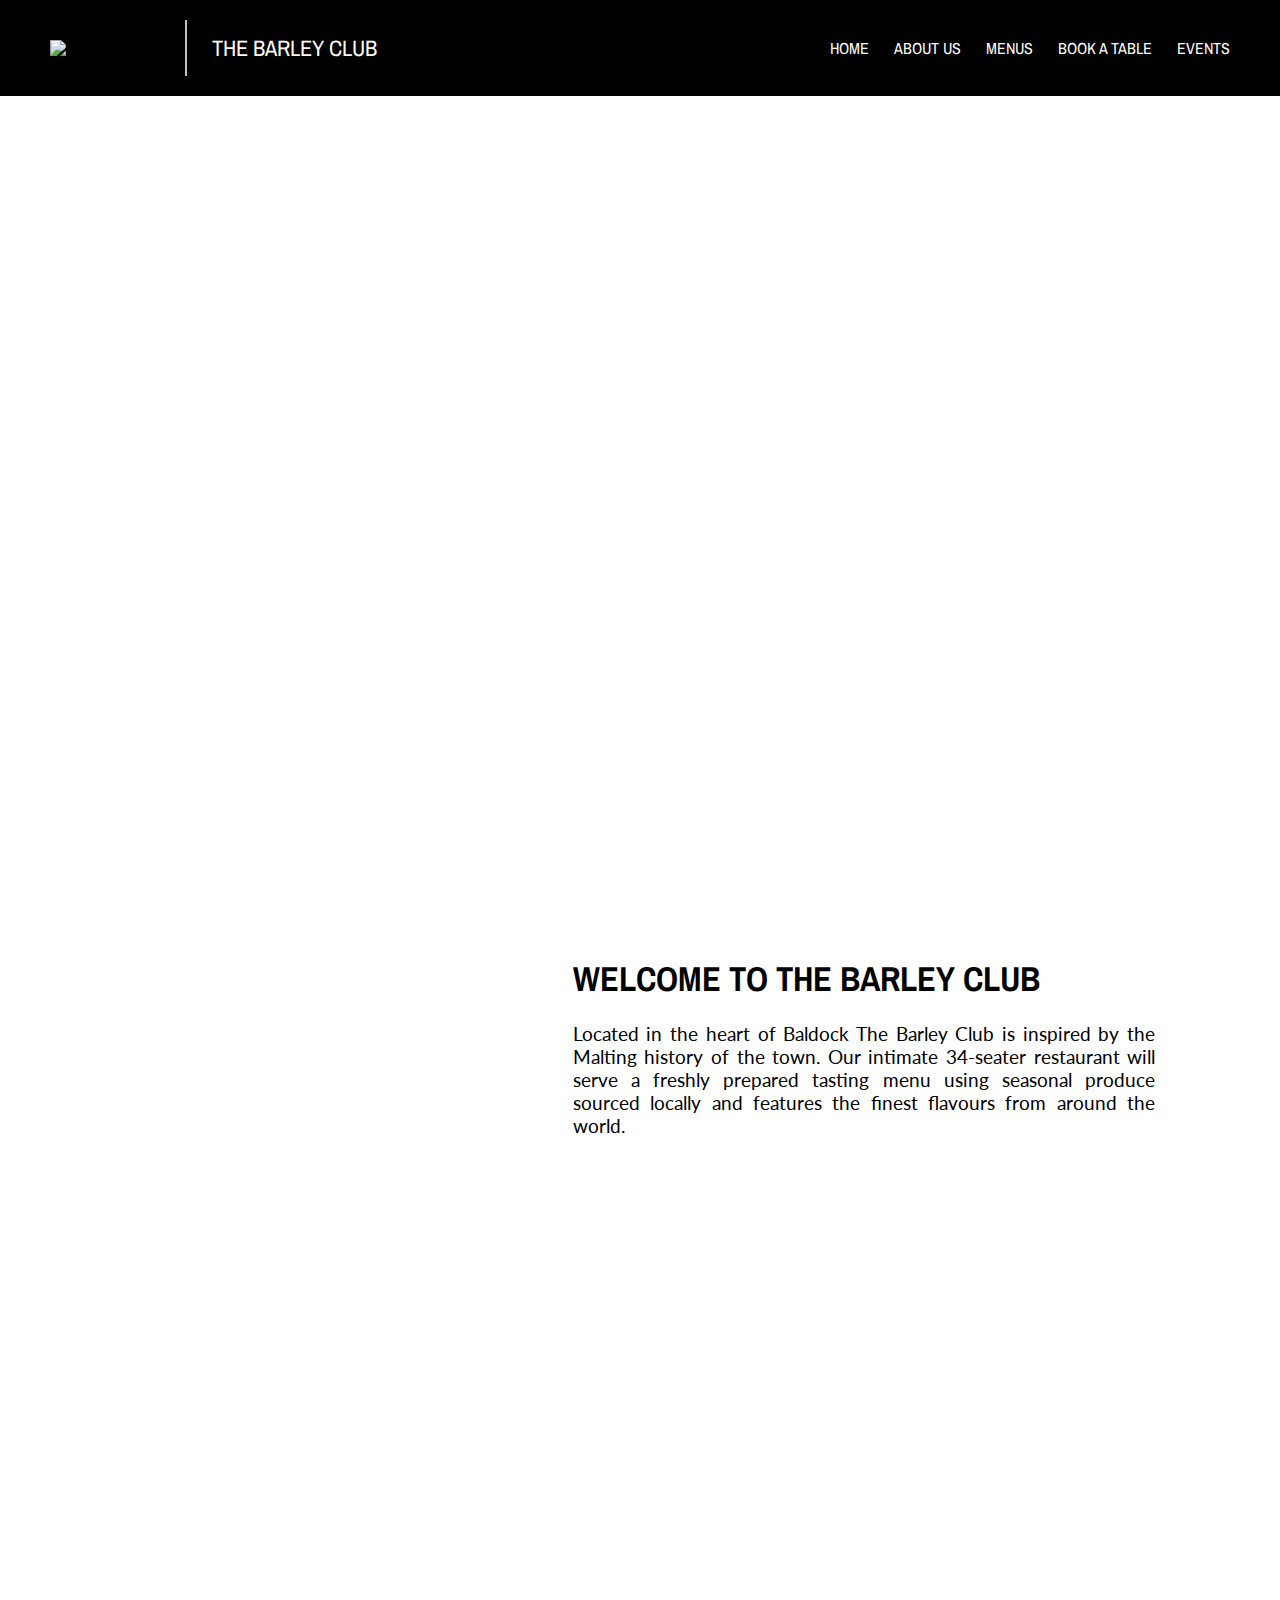
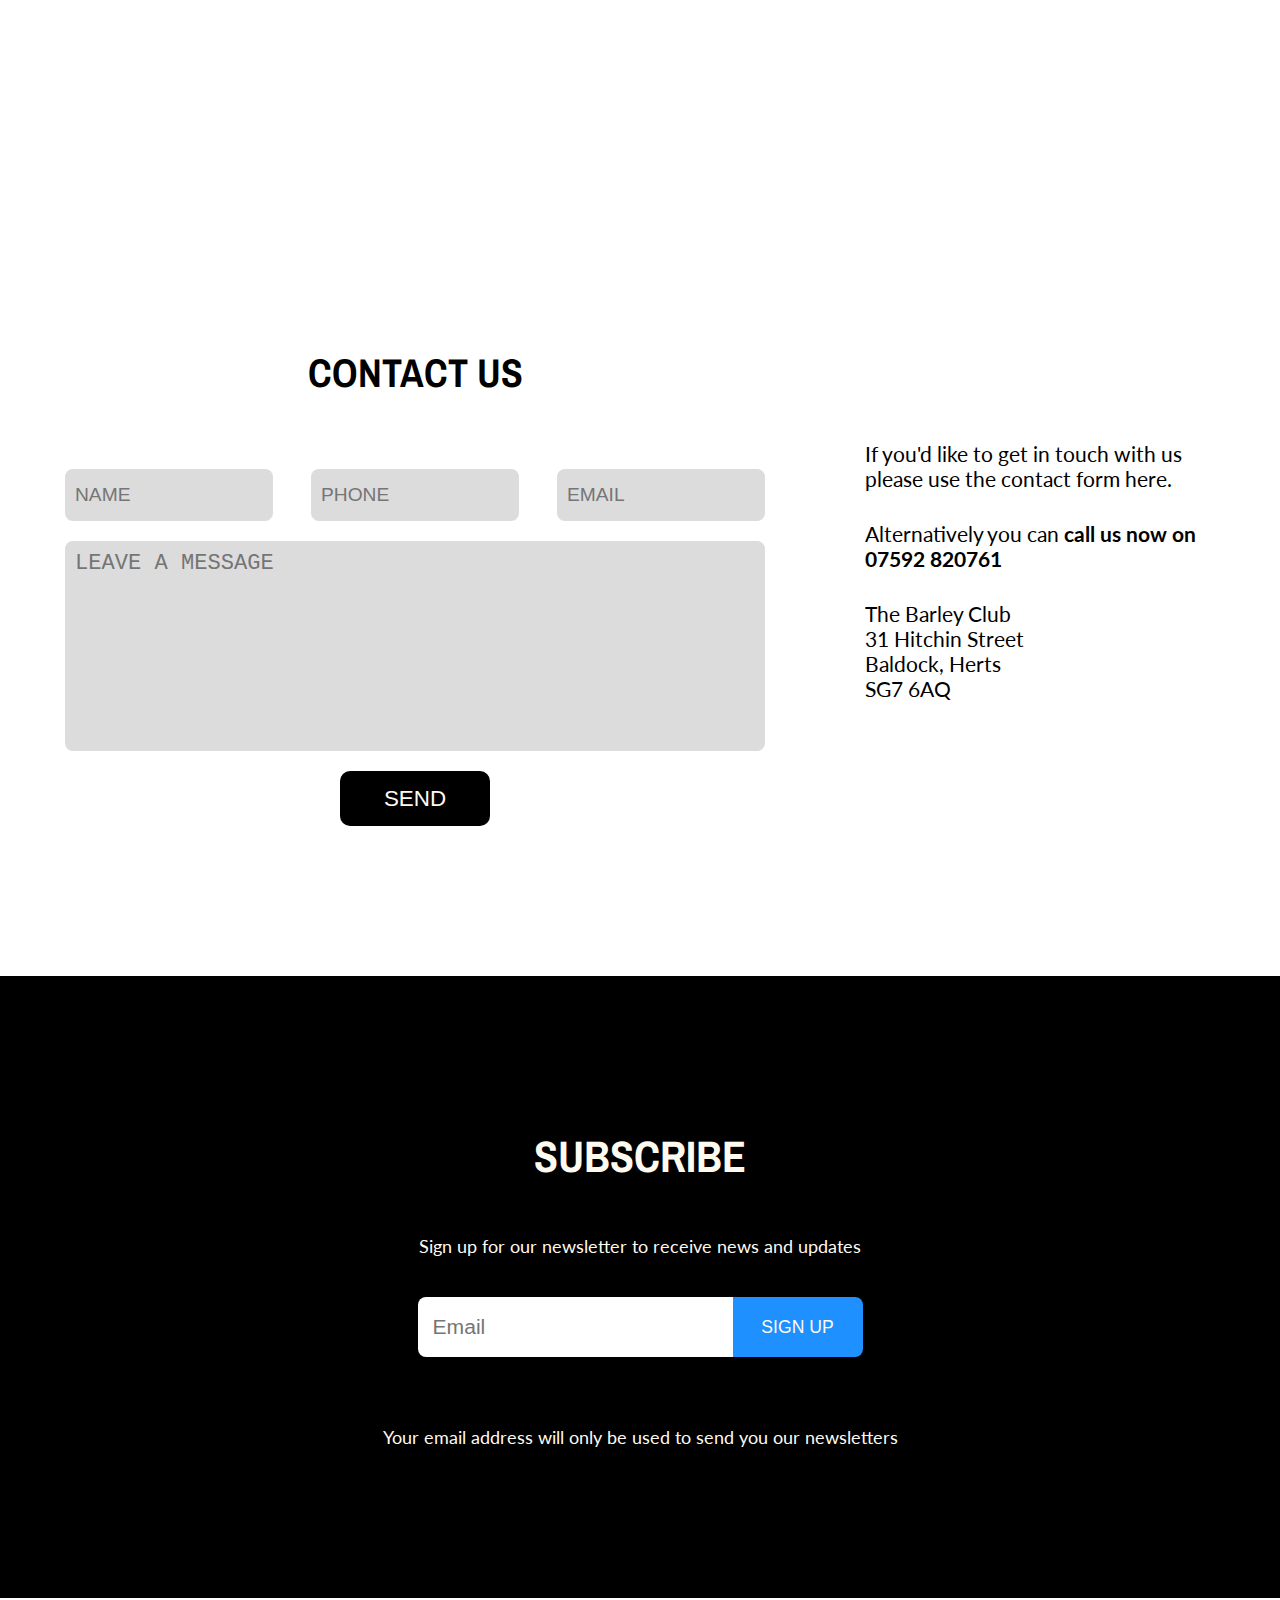
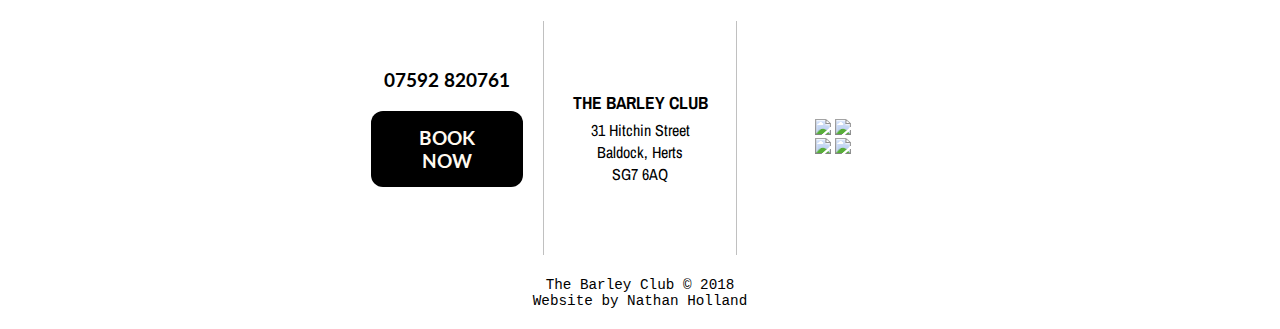
==== index.html @ 9f55e8b1 "Mon 07.01.19" ====
<!DOCTYPE html>
<html>

  <head>
    <link rel="stylesheet" type="text/css" href="styles/modules/general.css" />
    <link rel="stylesheet" type="text/css" href="styles/modules/header.css" />
    <link rel="stylesheet" type="text/css" href="styles/modules/footer.css" />
    <link rel="stylesheet" type="text/css" href="styles/home.css" />

    <link href="https://fonts.googleapis.com/css?family=Archivo+Narrow" rel="stylesheet">
    <link href="https://fonts.googleapis.com/css?family=Lato" rel="stylesheet">
  </head>


  <body>

    <header>

      <div class="navbar">

        <a href="index.html"><div class="navbar__logo">
          <img src="images/12.jpg" width=120px />
          <p class="navbar__title">THE BARLEY CLUB</p>
        </div></a>

        <ul>
          <li class="navbar__link"><a href="index.html">HOME</a></li>
          <li class="navbar__link"><a href="pages/about.html">ABOUT US</a></li>
          <li class="navbar__link"><a href="pages/menus.html">MENUS</a></li>
          <li class="navbar__link"><a href="pages/booking.html">BOOK A TABLE</a></li>
          <li class="navbar__link"><a href="pages/events.html">EVENTS</a></li>
        </ul>

      </div>

    </header>


    <main>

      <div class="hero"></div>


      <div class="first-bar">
        <div class="first-bar__gmap"></div>

        <div class="first-bar__copy">
          <h1 class="first-bar__copy--title">WELCOME TO THE BARLEY CLUB</h1>
          <p>Located in the heart of Baldock The Barley Club is inspired by the Malting history of the town. Our intimate 34-seater restaurant will serve a freshly prepared tasting menu using seasonal produce sourced locally and features the finest flavours from around the world.</p>
        </div>
      </div>


      <div class="booking-cta">
        <h1 class="booking-cta__text">07592 820761</h1>
        <h1 class="booking-cta__text"><a href="pages/booking.html">CLICK TO BOOK</a></h1>
      </div>


      <div class="contact-section">

        <div class="contact-form__wrapper">
          <h1 class="contact-form__title">CONTACT US</h1>

          <form class="contact-form">
            <div class="contact-form__input-wrapper">
              <input class="contact-form__input" type="text" placeholder="NAME" />
              <input class="contact-form__input" type="tel" placeholder="PHONE" />
              <input class="contact-form__input" type="email" placeholder="EMAIL" />
            </div>
            <textarea class="contact-form__text-area" placeholder="LEAVE A MESSAGE"></textarea>
            <input class="contact-form__submit" type="submit" value="SEND" />
          </form>
        </div>


        <div class="contact-text">
          <p class="page__line">If you'd like to get in touch with us please use the contact form here.</p>
          <p class="page__line">Alternatively you can <span class="bold">call us now on 07592 820761</span></p>
          <p class="page__line">The Barley Club<br />31 Hitchin Street<br />Baldock, Herts<br />SG7 6AQ</p>
        </div>

      </div>

    </main>


    <footer>

      <div class="subscription subscription--home">

        <h1 class="subscription__title subscription__title--home">SUBSCRIBE</h1>
        <p>Sign up for our newsletter to receive news and updates</p>


        <form class="subscription__form subscription__form--home">
          <input class="subscription__email subscription__email--home" type="email" placeholder="Email" />
          <input class="subscription__submit subscription__submit--home" type="submit" value="SIGN UP" />
        </form>


        <p>Your email address will only be used to send you our newsletters</p>

      </div>


      <div class="footer">

        <div class="footer__section footer__section--cta">
          <p>07592 820761</p>
          <a href="pages/booking.html"><p class="footer__section--booking-link">BOOK NOW</p></a>
        </div>


        <div class="footer__section footer__section--middle">
          <p class="footer__section--title">THE BARLEY CLUB</p>
          <p>31 Hitchin Street<br />Baldock, Herts<br />SG7 6AQ</p>
        </div>


        <div class="footer__section">
          <a href="https://www.facebook.com/TheBarleyClub/" target="_blank"><img src="images/fb.png" width=60px /></a>
          <img src="images/twitter.png" width=60px />
          <br />
          <img src="images/insta.png" width=60px />
          <img src="images/email.png" width=60px />
        </div>

      </div>


      <p class="copyright">The Barley Club &copy; 2018<br /><a href="https://www.nathanholland.co.uk" target="_blank">Website by Nathan Holland</a></p>

    </footer>

  </body>

</html>
---- styles/modules/general.css ----
body, h1, h2, p, img {
  margin: 0;
}

body {
  font-family: "lato";
}

.bold {
  font-weight: bold;
}

a {
  text-decoration: none;
  color: inherit;
}

.banner-image {
    background-image: URL("../../images/lights-b&w-cropped.jpg");
    background-size: cover;
    background-position: center;
    height: 250px;
}

.page {
  padding: 150px 0;
}

.page--about {
  padding: 150px 25%;
}

.page--booking {
  display: flex;
  justify-content: center;
  align-items: center;
}

.page__title {
  font-family: "Archivo Narrow";
  padding-bottom: 30px;
}

.page__title--center {
  text-align: center;
}

.page__line {
  padding-bottom: 30px;
  font-size: 1.3em;
}
---- styles/modules/header.css ----
.navbar {
  background-color: black;
  color: floralwhite;
  display: flex;
  justify-content: space-between;
  align-items: center;
  padding: 20px 50px;
}

.navbar__logo {
  font-size: 1.4em;
  display: flex;
  align-items: center;
}

.navbar__title {
  margin-left: 15px;
  padding: 13px 25px;
  border-left: 2px solid silver;
  font-family: 'Archivo Narrow';
}

.navbar__link {
  float: left;
  list-style: none;
  margin-left: 25px;
  font-family: 'Archivo Narrow';
  transition: 0.25s;
}

.navbar__link:hover {
  color: grey;
}
---- styles/modules/footer.css ----
.subscription {
  background-color: black;
  color: floralwhite;
  padding: 50px 0;
  text-align: center;
  font-size: 1.1em;
}

.subscription--home {
  padding: 150px 0;
}

.subscription__title {
  padding-bottom: 30px;
  font-size: 2em;
  font-family: "Archivo Narrow";
}

.subscription__title--home {
  padding-bottom: 50px;
  font-size: 2.5em;
}

.subscription__form {
  padding-top: 40px;
  display: flex;
  justify-content: center;
}

.subscription__form--home {
  padding-bottom: 70px
}

.subscription__email {
  height: 40px;
  border: none;
  padding: 0 0 0 15px;
  width: 300px;
  font-size: 1.2em;
  border-top-left-radius: 8px;
  border-bottom-left-radius: 8px;
}

.subscription__email--home {
  height: 60px;
}

.subscription__submit {
  height: 40px;
  width: 130px;
  background-color: dodgerblue;
  border: none;
  color: floralwhite;
  font-size: 1em;
  border-top-right-radius: 8px;
  border-bottom-right-radius: 8px;
}

.subscription__submit--home {
  height: 60px;
}

.footer {
  display: flex;
  justify-content: center;
  align-items: center;
  text-align: center;
}

.footer__section {
  padding: 70px 0;
  width: 15%;
}

.footer__section--cta {
  font-weight: bold;
  font-size: 1.2em;
}

.footer__section--booking-link {
  color: floralwhite;
  padding: 15px 40px;
  margin: 20px;
  background-color: black;
  border-radius: 12px;
  display: inline-block;
}

.footer__section--booking-link:hover {
  color: grey;
  transition: 0.25s;
}

.footer__section--middle {
  border-left: 1px solid silver;
  border-right: 1px solid silver;
  font-family: 'Archivo Narrow';
}

.footer__section--title {
  font-size: 1.1em;
  font-weight: bold;
  padding-bottom: 5px;
}

.copyright {
  font-family: monospace;
  font-size: 1.1em;
  padding-bottom: 20px;
  text-align: center;
}
---- styles/home.css ----
.hero {
  background-image: URL("../images/bistro-b&w.jpg");
  background-size: cover;
  background-position: 0 -100px;
  height: 700px;
}

.first-bar {
  display: grid;
  grid-template-columns: 35% 65%;
  height: 500px;
}

.first-bar__gmap {
  background-image: URL("../images/gmaps.png");
  background-size: cover;
  background-position: center;
}

.first-bar__copy {
  display: flex;
  flex-direction: column;
  justify-content: center;
  width: 70%;
  max-width: 650px;
  margin: 0 auto;
  text-align: justify;
  font-family: "lato";
  font-size: 1.2em;
}

.first-bar__copy--title {
  font-family: "Archivo Narrow";
  padding-bottom: 20px;
  font-size: 1.8em;
  text-align: left;
}

.booking-cta {
  height: 500px;
  background-image: URL("../images/dinner-b&w.jpg");
  background-size: cover;
  background-position: center;
  color: floralwhite;
  display: flex;
  flex-direction: column;
  justify-content: center;
  text-align: center;
  font-size: 1.4em;
}

.booking-cta__text {
  padding-left: 50%;
  font-family: "Archivo Narrow";
  font-weight: normal;
  color: white;
}

.contact-section {
  display: flex;
  justify-content: center;
  align-items: center;
  padding: 150px 0;
}

.contact-form__wrapper {
  padding-right: 100px;
}

.contact-form__title {
  font-family: "Archivo Narrow";
  font-size: 2.5em;
  text-align: center;
}

.contact-form {
  padding-top: 70px;
  display: flex;
  flex-direction: column;
  width: 700px;
}

.contact-form__input-wrapper {
  display: flex;
  justify-content: space-between;
}

.contact-form__input {
  height: 50px;
  font-size: 1.2em;
  width: 28%;
  border: none;
  border-radius: 8px;
  padding-left: 10px;
  background-color: gainsboro;
}

.contact-form__text-area {
  resize: none;
  font-size: 1.7em;
  height: 200px;
  margin: 20px 0;
  padding: 10px 0 0 10px;
  border: none;
  border-radius: 8px;
  background-color: gainsboro;
}

.contact-form__submit {
  height: 55px;
  width: 150px;
  border-radius: 10px;
  font-size: 1.4em;
  margin: 0 auto;
  background-color: black;
  border: none;
  color: floralwhite;
}

.contact-text {
  width: 350px;
}

@media(min-width: 1500px) {
  .first-bar__copy--title {
    font-size: 2em;
  }
}
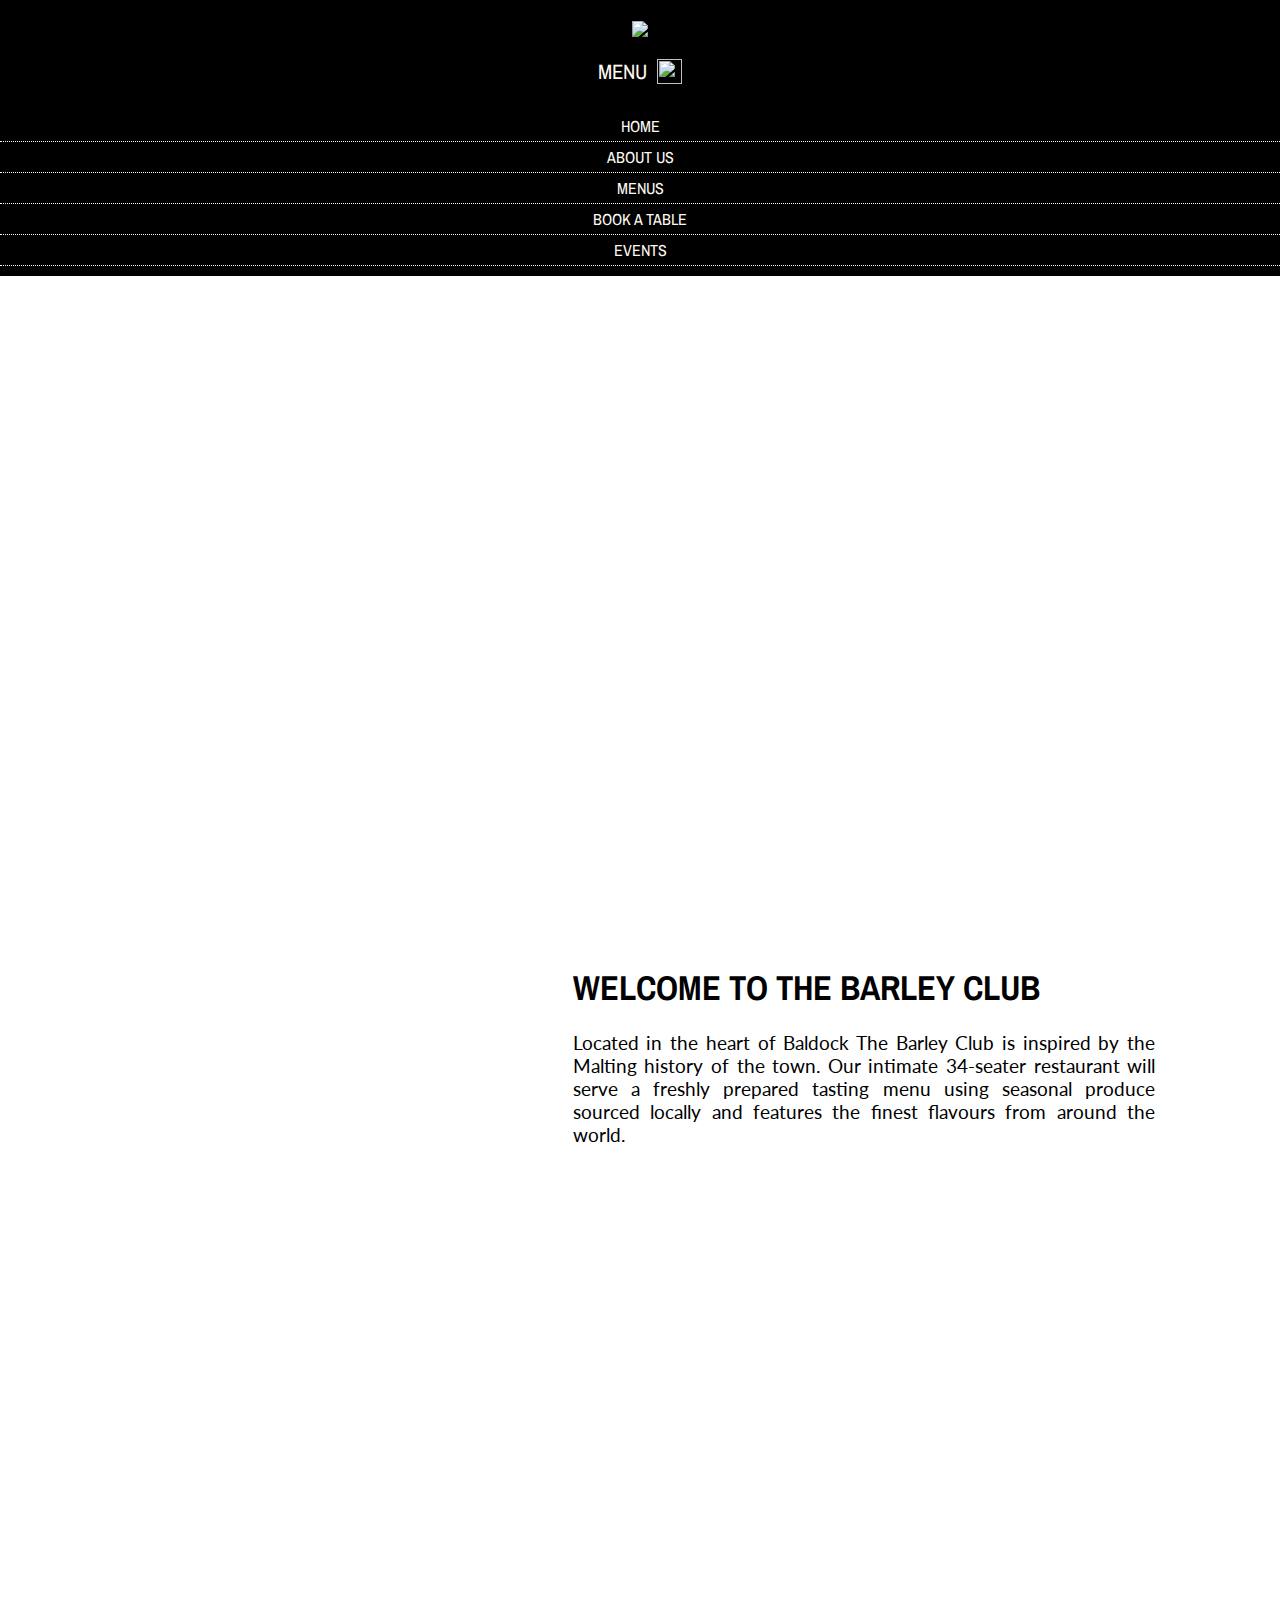
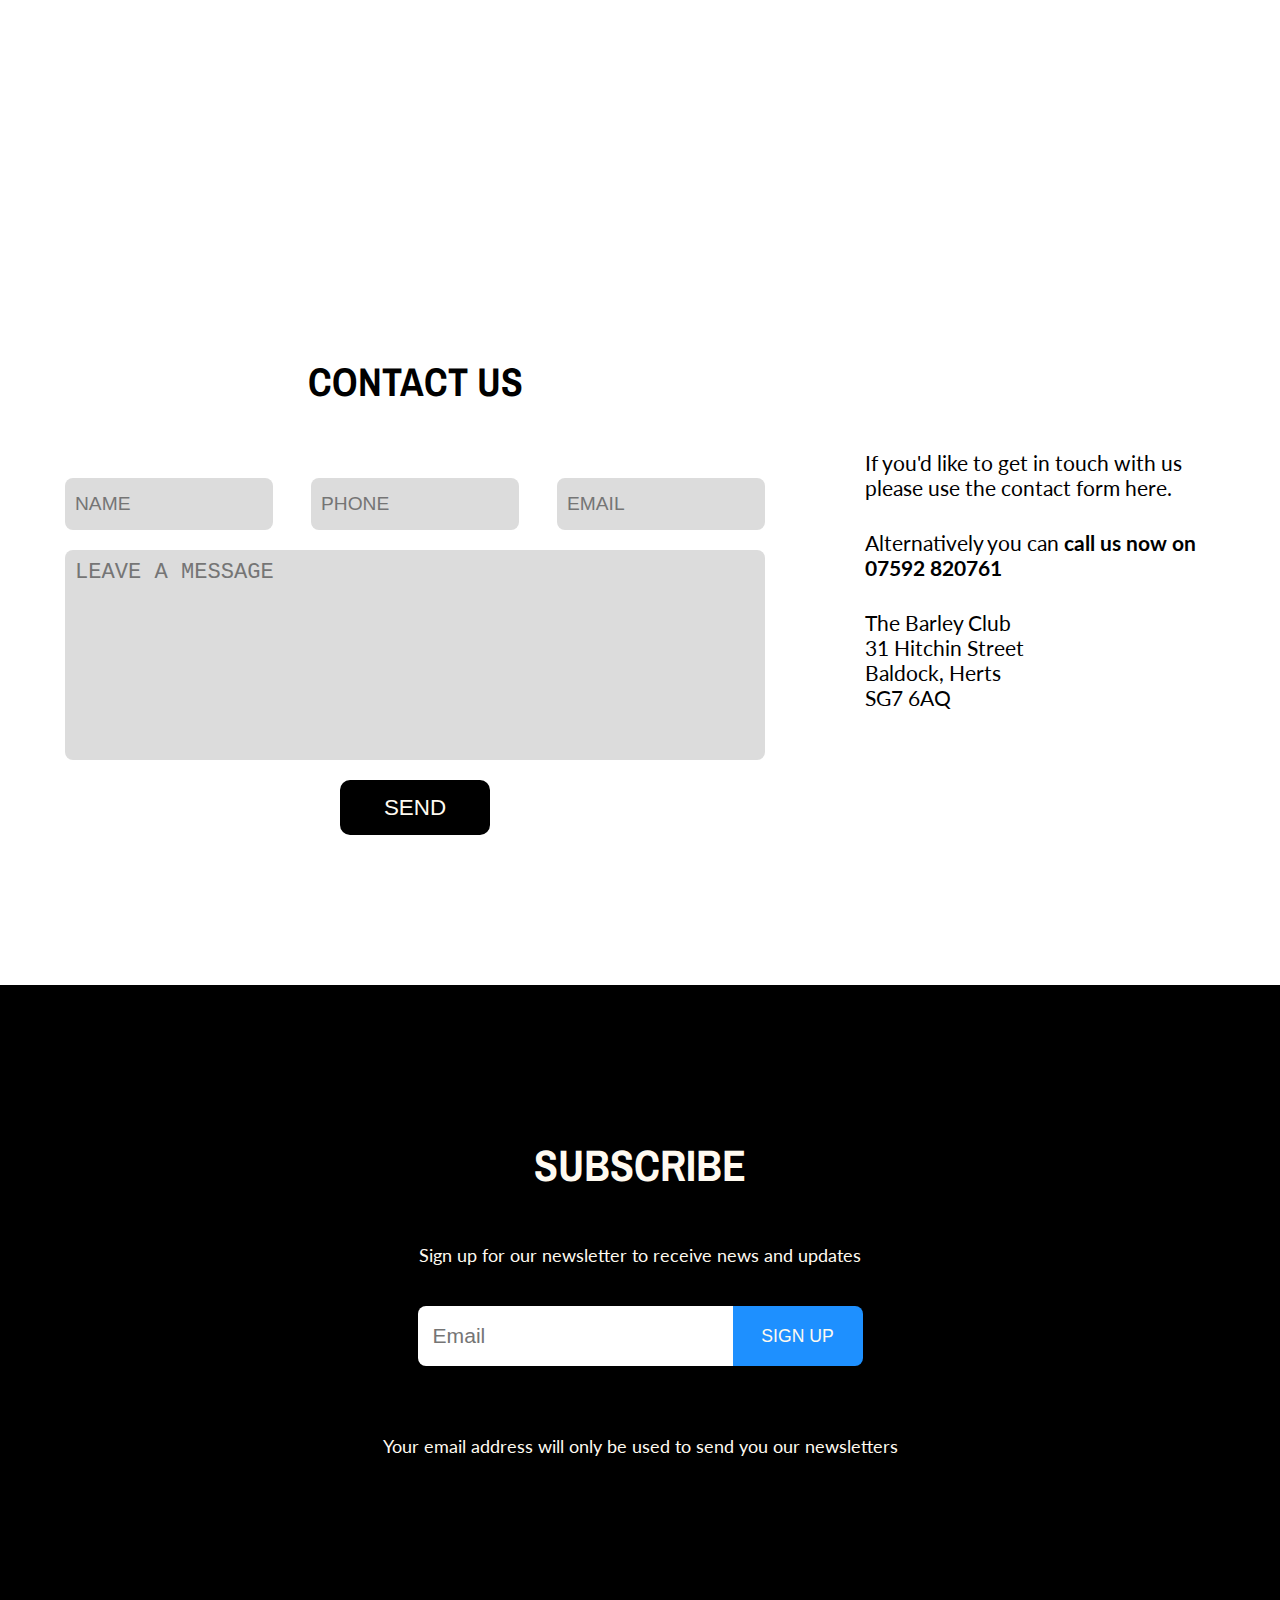
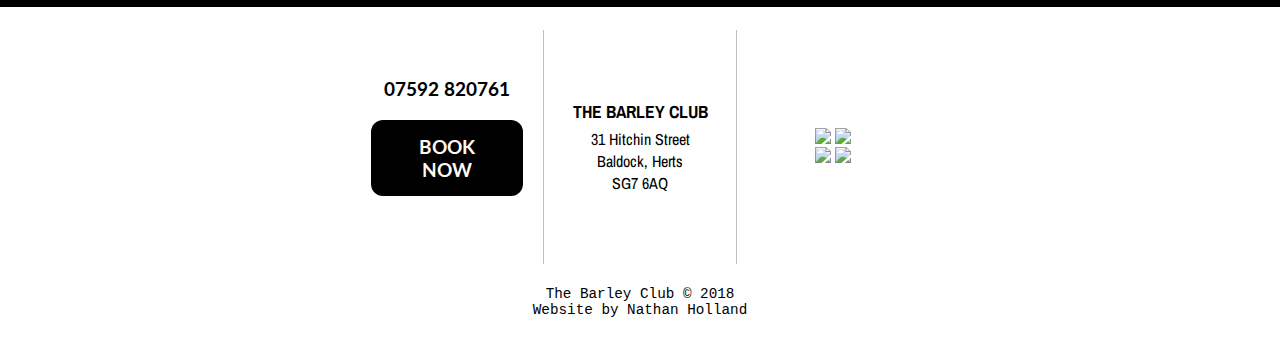
==== commit c46d8254: "tue 08.01.19" ====
--- a/index.html
+++ b/index.html
@@ -16,11 +16,34 @@
 
     <header>
 
+      <div class="mobile-navbar">
+
+        <div>
+          <a href="index.html"><img src="images/mobile-logo.png" width=250px /></a>
+        </div>
+
+        <div class="mobile-navbar__button">
+          <p>MENU</p>
+          <img class="mobile-navbar__burger" src="../images/burger-menu.png" width=25px height=25px />
+        </div>
+
+        <ul class="mobile-navbar__links">
+          <li class="links"><a href="index.html">HOME</a></li>
+          <li class="links"><a href="pages/about.html">ABOUT US</a></li>
+          <li class="links"><a href="pages/menus.html">MENUS</a></li>
+          <li class="links"><a href="pages/booking.html">BOOK A TABLE</a></li>
+          <li class="links"><a href="pages/events.html">EVENTS</a></li>
+        </ul>
+
+      </div>
+
+
       <div class="navbar">
 
         <a href="index.html"><div class="navbar__logo">
-          <img src="images/12.jpg" width=120px />
-          <p class="navbar__title">THE BARLEY CLUB</p>
+          <img src="images/logo-circle-inverted.png" width=70px />
+          <img class="navbar__title-img" src="images/title-inverted.png" width=350px />
+          <!--<p class="navbar__title">THE BARLEY CLUB</p>-->
         </div></a>
 
         <ul>
@@ -108,12 +131,12 @@
 
         <div class="footer__section footer__section--cta">
           <p>07592 820761</p>
-          <a href="pages/booking.html"><p class="footer__section--booking-link">BOOK NOW</p></a>
+          <a href="pages/booking.html"><p class="footer__booking-link">BOOK NOW</p></a>
         </div>
 
 
         <div class="footer__section footer__section--middle">
-          <p class="footer__section--title">THE BARLEY CLUB</p>
+          <p class="footer__title">THE BARLEY CLUB</p>
           <p>31 Hitchin Street<br />Baldock, Herts<br />SG7 6AQ</p>
         </div>
 
--- a/styles/modules/general.css
+++ b/styles/modules/general.css
@@ -6,13 +6,13 @@
   font-family: "lato";
 }
 
-.bold {
-  font-weight: bold;
-}
-
 a {
   text-decoration: none;
   color: inherit;
+}
+
+.bold {
+  font-weight: bold;
 }
 
 .banner-image {
@@ -23,10 +23,6 @@
 }
 
 .page {
-  padding: 150px 0;
-}
-
-.page--about {
   padding: 150px 25%;
 }
 
--- a/styles/modules/header.css
+++ b/styles/modules/header.css
@@ -1,7 +1,42 @@
+.mobile-navbar {
+  background-color: black;
+  text-align: center;
+  padding: 20px 0;
+  font-family: 'Archivo Narrow';
+  color: floralwhite;
+}
+
+.mobile-navbar__button {
+  font-size: 1.3em;
+  padding-top: 15px;
+  display: flex;
+  justify-content: center;
+  align-items: center;
+}
+
+.mobile-navbar__burger {
+  padding-left: 10px;
+}
+
+.mobile-navbar__links {
+  display: flex;
+  flex-direction: column;
+  position: absolute;
+  background-color: black;
+  list-style: none;
+  padding: 10px 0;
+  width: 100%;
+}
+
+.links {
+  padding: 4px 0;
+  border-bottom: 1px dotted floralwhite;
+}
+
 .navbar {
   background-color: black;
   color: floralwhite;
-  display: flex;
+  display: none;
   justify-content: space-between;
   align-items: center;
   padding: 20px 50px;
@@ -13,12 +48,18 @@
   align-items: center;
 }
 
+.navbar__title-img {
+  margin-left: 20px;
+}
+
+/*
 .navbar__title {
   margin-left: 15px;
   padding: 13px 25px;
   border-left: 2px solid silver;
   font-family: 'Archivo Narrow';
 }
+*/
 
 .navbar__link {
   float: left;
@@ -31,3 +72,16 @@
 .navbar__link:hover {
   color: grey;
 }
+
+
+@media(min-width: 1500px) {
+
+  .mobile-navbar {
+    display: none;
+  }
+
+  .navbar {
+    display: flex;
+  }
+
+}
--- a/styles/modules/footer.css
+++ b/styles/modules/footer.css
@@ -77,27 +77,27 @@
   font-size: 1.2em;
 }
 
-.footer__section--booking-link {
+.footer__section--middle {
+  border-left: 1px solid silver;
+  border-right: 1px solid silver;
+  font-family: 'Archivo Narrow';
+}
+
+.footer__booking-link {
   color: floralwhite;
   padding: 15px 40px;
   margin: 20px;
   background-color: black;
   border-radius: 12px;
   display: inline-block;
-}
-
-.footer__section--booking-link:hover {
-  color: grey;
   transition: 0.25s;
 }
 
-.footer__section--middle {
-  border-left: 1px solid silver;
-  border-right: 1px solid silver;
-  font-family: 'Archivo Narrow';
+.footer__booking-link:hover {
+  color: grey;
 }
 
-.footer__section--title {
+.footer__title {
   font-size: 1.1em;
   font-weight: bold;
   padding-bottom: 5px;
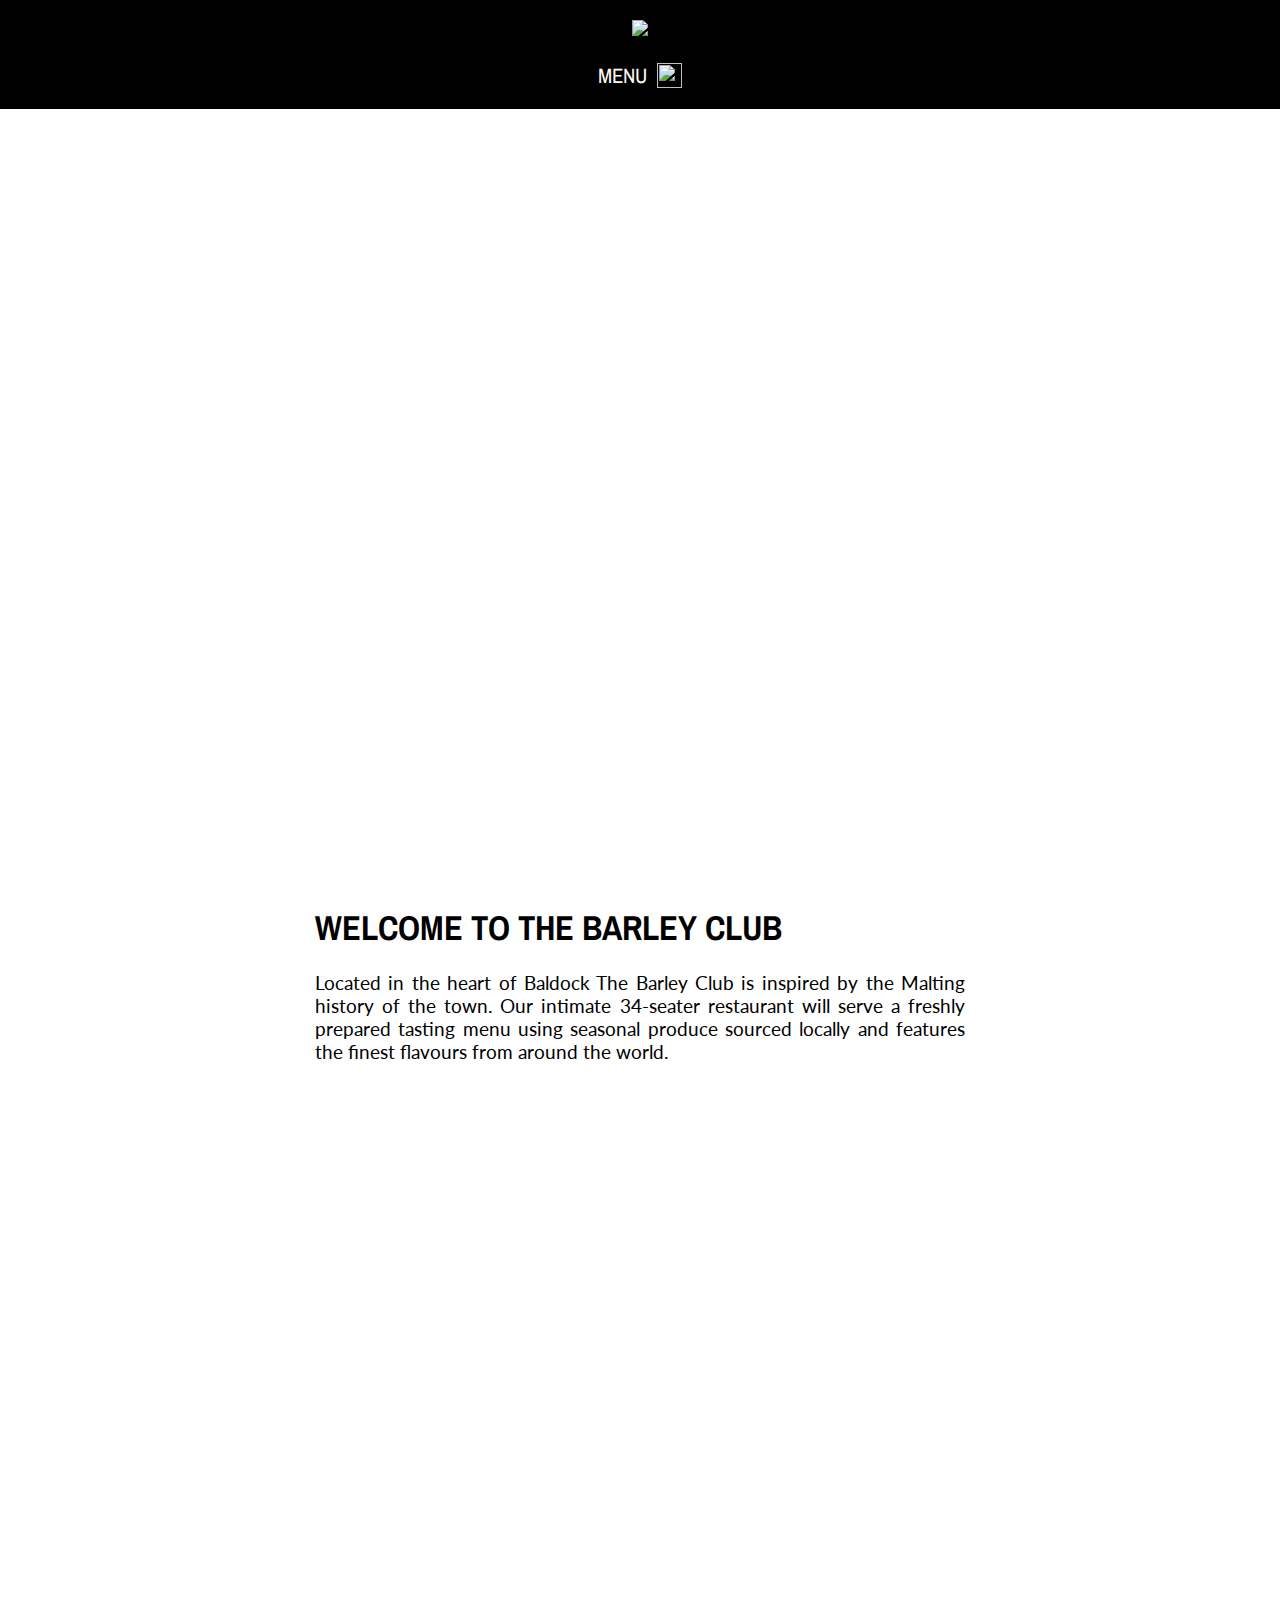
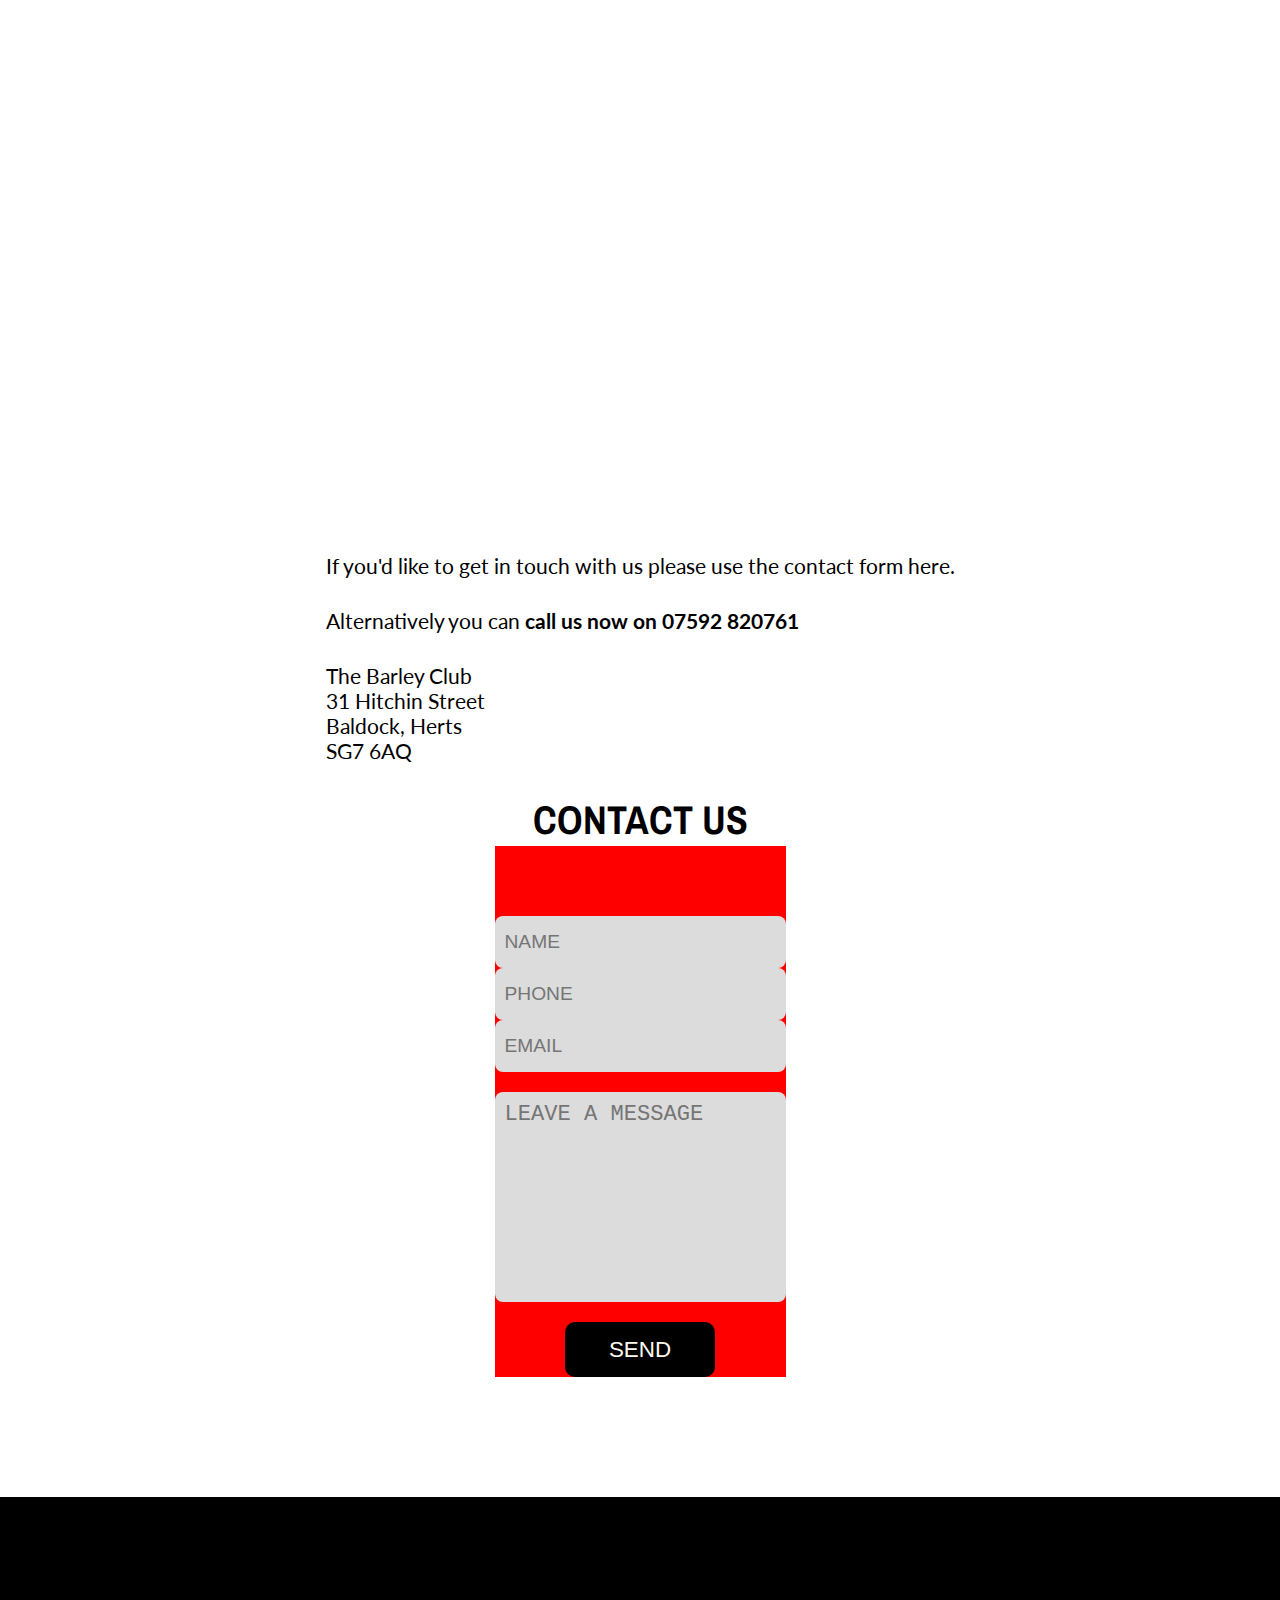
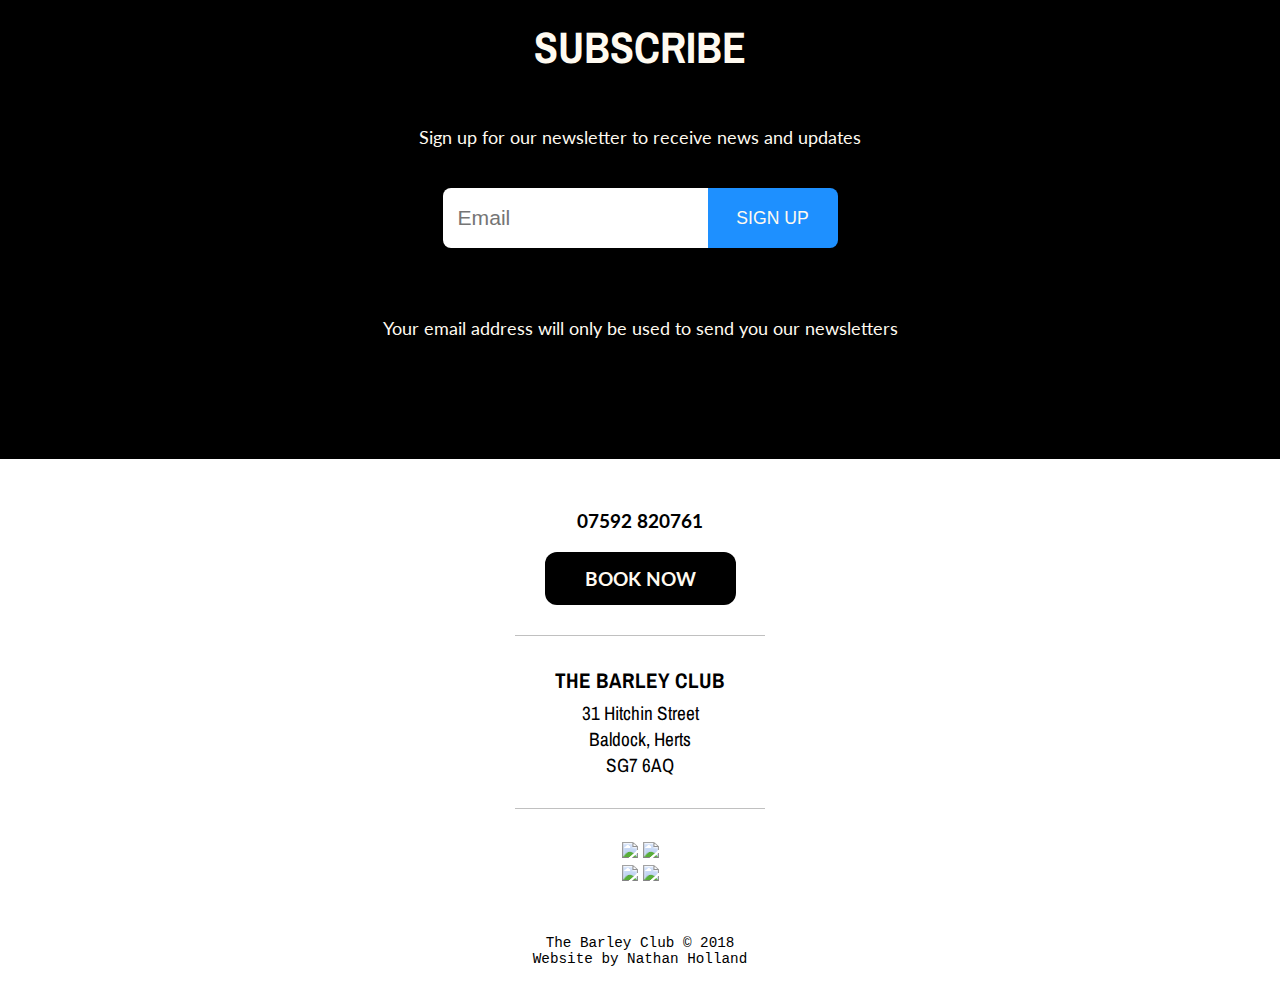
==== commit 5afcc438: "Wed 09.01.19" ====
--- a/index.html
+++ b/index.html
@@ -18,22 +18,25 @@
 
       <div class="mobile-navbar">
 
-        <div>
-          <a href="index.html"><img src="images/mobile-logo.png" width=250px /></a>
+        <div class="dropdown">
+          <img class="dropdown__cross"src="images/cross.png" width=25px />
+
+          <ul class="dropdown__link-wrapper">
+            <li class="dropdown__link"><a href="index.html">HOME</a></li>
+            <li class="dropdown__link"><a href="pages/about.html">ABOUT US</a></li>
+            <li class="dropdown__link"><a href="pages/menus.html">MENUS</a></li>
+            <li class="dropdown__link"><a href="pages/booking.html">BOOK A TABLE</a></li>
+            <li class="dropdown__link"><a href="pages/events.html">EVENTS</a></li>
+          </ul>
         </div>
+
+
+        <a href="index.html"><img class="mobile-navbar__logo" src="images/mobile-logo.png" width=250px /></a>
 
         <div class="mobile-navbar__button">
           <p>MENU</p>
-          <img class="mobile-navbar__burger" src="../images/burger-menu.png" width=25px height=25px />
+          <img class="mobile-navbar__burger" src="images/burger-menu.png" width=25px />
         </div>
-
-        <ul class="mobile-navbar__links">
-          <li class="links"><a href="index.html">HOME</a></li>
-          <li class="links"><a href="pages/about.html">ABOUT US</a></li>
-          <li class="links"><a href="pages/menus.html">MENUS</a></li>
-          <li class="links"><a href="pages/booking.html">BOOK A TABLE</a></li>
-          <li class="links"><a href="pages/events.html">EVENTS</a></li>
-        </ul>
 
       </div>
 
@@ -68,15 +71,15 @@
         <div class="first-bar__gmap"></div>
 
         <div class="first-bar__copy">
-          <h1 class="first-bar__copy--title">WELCOME TO THE BARLEY CLUB</h1>
+          <h1 class="first-bar__title">WELCOME TO THE BARLEY CLUB</h1>
           <p>Located in the heart of Baldock The Barley Club is inspired by the Malting history of the town. Our intimate 34-seater restaurant will serve a freshly prepared tasting menu using seasonal produce sourced locally and features the finest flavours from around the world.</p>
         </div>
       </div>
 
 
       <div class="booking-cta">
-        <h1 class="booking-cta__text">07592 820761</h1>
-        <h1 class="booking-cta__text"><a href="pages/booking.html">CLICK TO BOOK</a></h1>
+        <a href="pages/booking.html"><h1 class="booking-cta__text">07592 820761</h1>
+        <h1 class="booking-cta__text">CLICK TO BOOK</h1></a>
       </div>
 
 
--- a/styles/modules/general.css
+++ b/styles/modules/general.css
@@ -23,11 +23,12 @@
 }
 
 .page {
-  padding: 150px 25%;
+  padding: 120px 20px;
 }
 
 .page--booking {
   display: flex;
+  flex-direction: column-reverse;
   justify-content: center;
   align-items: center;
 }
@@ -45,3 +46,15 @@
   padding-bottom: 30px;
   font-size: 1.3em;
 }
+
+@media(min-width: 1500px) {
+
+  .page {
+    padding: 150px 25%;
+  }
+
+  .page--booking {
+    flex-direction: row;
+  }
+
+}
--- a/styles/modules/header.css
+++ b/styles/modules/header.css
@@ -1,14 +1,17 @@
 .mobile-navbar {
   background-color: black;
   text-align: center;
-  padding: 20px 0;
   font-family: 'Archivo Narrow';
   color: floralwhite;
 }
 
+.mobile-navbar__logo {
+  padding-top: 20px;
+}
+
 .mobile-navbar__button {
   font-size: 1.3em;
-  padding-top: 15px;
+  padding: 20px 0;
   display: flex;
   justify-content: center;
   align-items: center;
@@ -16,21 +19,37 @@
 
 .mobile-navbar__burger {
   padding-left: 10px;
+  height: 25px;
 }
 
-.mobile-navbar__links {
-  display: flex;
-  flex-direction: column;
+.dropdown {
+  text-align: right;
+  background-color: black;
   position: absolute;
-  background-color: black;
-  list-style: none;
-  padding: 10px 0;
+  font-family: 'Archivo Narrow';
+  color: floralwhite;
   width: 100%;
+  padding-bottom: 20px;
+  display: none;
 }
 
-.links {
-  padding: 4px 0;
-  border-bottom: 1px dotted floralwhite;
+.dropdown__cross {
+  padding: 20px 20px 0 0;
+}
+
+.dropdown__link-wrapper {
+  padding-left: 70px;
+}
+
+.dropdown__link {
+  padding: 20px 20px 6px 0;
+  font-size: 1.2em;
+  list-style: none;
+  border-bottom: 1px dotted grey;
+}
+
+hr {
+  border: 1px dotted grey;
 }
 
 .navbar {
--- a/styles/modules/footer.css
+++ b/styles/modules/footer.css
@@ -1,13 +1,13 @@
 .subscription {
   background-color: black;
   color: floralwhite;
-  padding: 50px 0;
+  padding: 50px 20px;
   text-align: center;
   font-size: 1.1em;
 }
 
 .subscription--home {
-  padding: 150px 0;
+  padding: 120px 20px;
 }
 
 .subscription__title {
@@ -35,7 +35,7 @@
   height: 40px;
   border: none;
   padding: 0 0 0 15px;
-  width: 300px;
+  width: 250px;
   font-size: 1.2em;
   border-top-left-radius: 8px;
   border-bottom-left-radius: 8px;
@@ -62,31 +62,32 @@
 
 .footer {
   display: flex;
+  flex-direction: column;
   justify-content: center;
   align-items: center;
   text-align: center;
+  padding: 20px 0;
 }
 
 .footer__section {
-  padding: 70px 0;
-  width: 15%;
+  font-size: 1.2em;
+  padding: 30px 40px;
 }
 
 .footer__section--cta {
   font-weight: bold;
-  font-size: 1.2em;
 }
 
 .footer__section--middle {
-  border-left: 1px solid silver;
-  border-right: 1px solid silver;
+  border-top: 1px solid silver;
+  border-bottom: 1px solid silver;
   font-family: 'Archivo Narrow';
 }
 
 .footer__booking-link {
   color: floralwhite;
   padding: 15px 40px;
-  margin: 20px;
+  margin-top: 20px;
   background-color: black;
   border-radius: 12px;
   display: inline-block;
@@ -109,3 +110,37 @@
   padding-bottom: 20px;
   text-align: center;
 }
+
+@media(min-width: 1500px) {
+
+  .subscription {
+    padding: 50px 0;
+  }
+
+  .subscription--home {
+    padding: 150px 0;
+  }
+
+  .subscription__email {
+    width: 300px;
+  }
+
+  .footer {
+    flex-direction: row;
+    padding: 20px 0;
+  }
+
+  .footer__section {
+    padding: 70px 0;
+    width: 15%;
+  }
+
+  .footer__section--middle {
+    border-top: none;
+    border-bottom: none;
+    border-left: 1px solid silver;
+    border-right: 1px solid silver;
+    font-family: 'Archivo Narrow';
+  }
+
+}
--- a/styles/home.css
+++ b/styles/home.css
@@ -1,27 +1,27 @@
 .hero {
   background-image: URL("../images/bistro-b&w.jpg");
   background-size: cover;
-  background-position: 0 -100px;
-  height: 700px;
+  background-position: center;
+  height: 75vh;
 }
 
 .first-bar {
-  display: grid;
-  grid-template-columns: 35% 65%;
-  height: 500px;
+  display: flex;
+  flex-direction: column-reverse;
 }
 
 .first-bar__gmap {
   background-image: URL("../images/gmaps.png");
   background-size: cover;
   background-position: center;
+  height: 350px;
 }
 
 .first-bar__copy {
   display: flex;
   flex-direction: column;
   justify-content: center;
-  width: 70%;
+  padding: 120px 20px;
   max-width: 650px;
   margin: 0 auto;
   text-align: justify;
@@ -29,7 +29,7 @@
   font-size: 1.2em;
 }
 
-.first-bar__copy--title {
+.first-bar__title {
   font-family: "Archivo Narrow";
   padding-bottom: 20px;
   font-size: 1.8em;
@@ -50,7 +50,6 @@
 }
 
 .booking-cta__text {
-  padding-left: 50%;
   font-family: "Archivo Narrow";
   font-weight: normal;
   color: white;
@@ -58,13 +57,10 @@
 
 .contact-section {
   display: flex;
+  flex-direction: column-reverse;
   justify-content: center;
   align-items: center;
-  padding: 150px 0;
-}
-
-.contact-form__wrapper {
-  padding-right: 100px;
+  padding: 120px 20px;
 }
 
 .contact-form__title {
@@ -77,18 +73,18 @@
   padding-top: 70px;
   display: flex;
   flex-direction: column;
-  width: 700px;
+  background-color: red;
 }
 
 .contact-form__input-wrapper {
   display: flex;
   justify-content: space-between;
+  flex-direction: column;
 }
 
 .contact-form__input {
   height: 50px;
   font-size: 1.2em;
-  width: 28%;
   border: none;
   border-radius: 8px;
   padding-left: 10px;
@@ -117,12 +113,61 @@
   color: floralwhite;
 }
 
-.contact-text {
-  width: 350px;
-}
+@media(min-width: 1500px) {
 
-@media(min-width: 1500px) {
-  .first-bar__copy--title {
+  .hero {
+    background-position: 0 -100px;
+    height: 700px;
+  }
+
+  .first-bar {
+    display: grid;
+    grid-template-columns: 35% 65%;
+    height: 500px;
+  }
+
+  .first-bar__gmap {
+    height: auto;
+  }
+
+  .first-bar__copy {
+    width: 70%;
+    padding: 0;
+  }
+
+  .first-bar__title {
     font-size: 2em;
   }
+
+  .booking-cta__text {
+    padding-left: 50%;
+  }
+
+  .contact-section {
+    flex-direction: row;
+    padding: 150px 0;
+  }
+
+  .contact-form__wrapper {
+    padding-right: 100px;
+  }
+
+  .contact-form {
+    width: 700px;
+  }
+
+  .contact-form__input-wrapper {
+    flex-direction: row;
+  }
+
+  .contact-form__input {
+    width: 28%;
+  }
+
+
+
+  .contact-text {
+    width: 350px;
+  }
+
 }
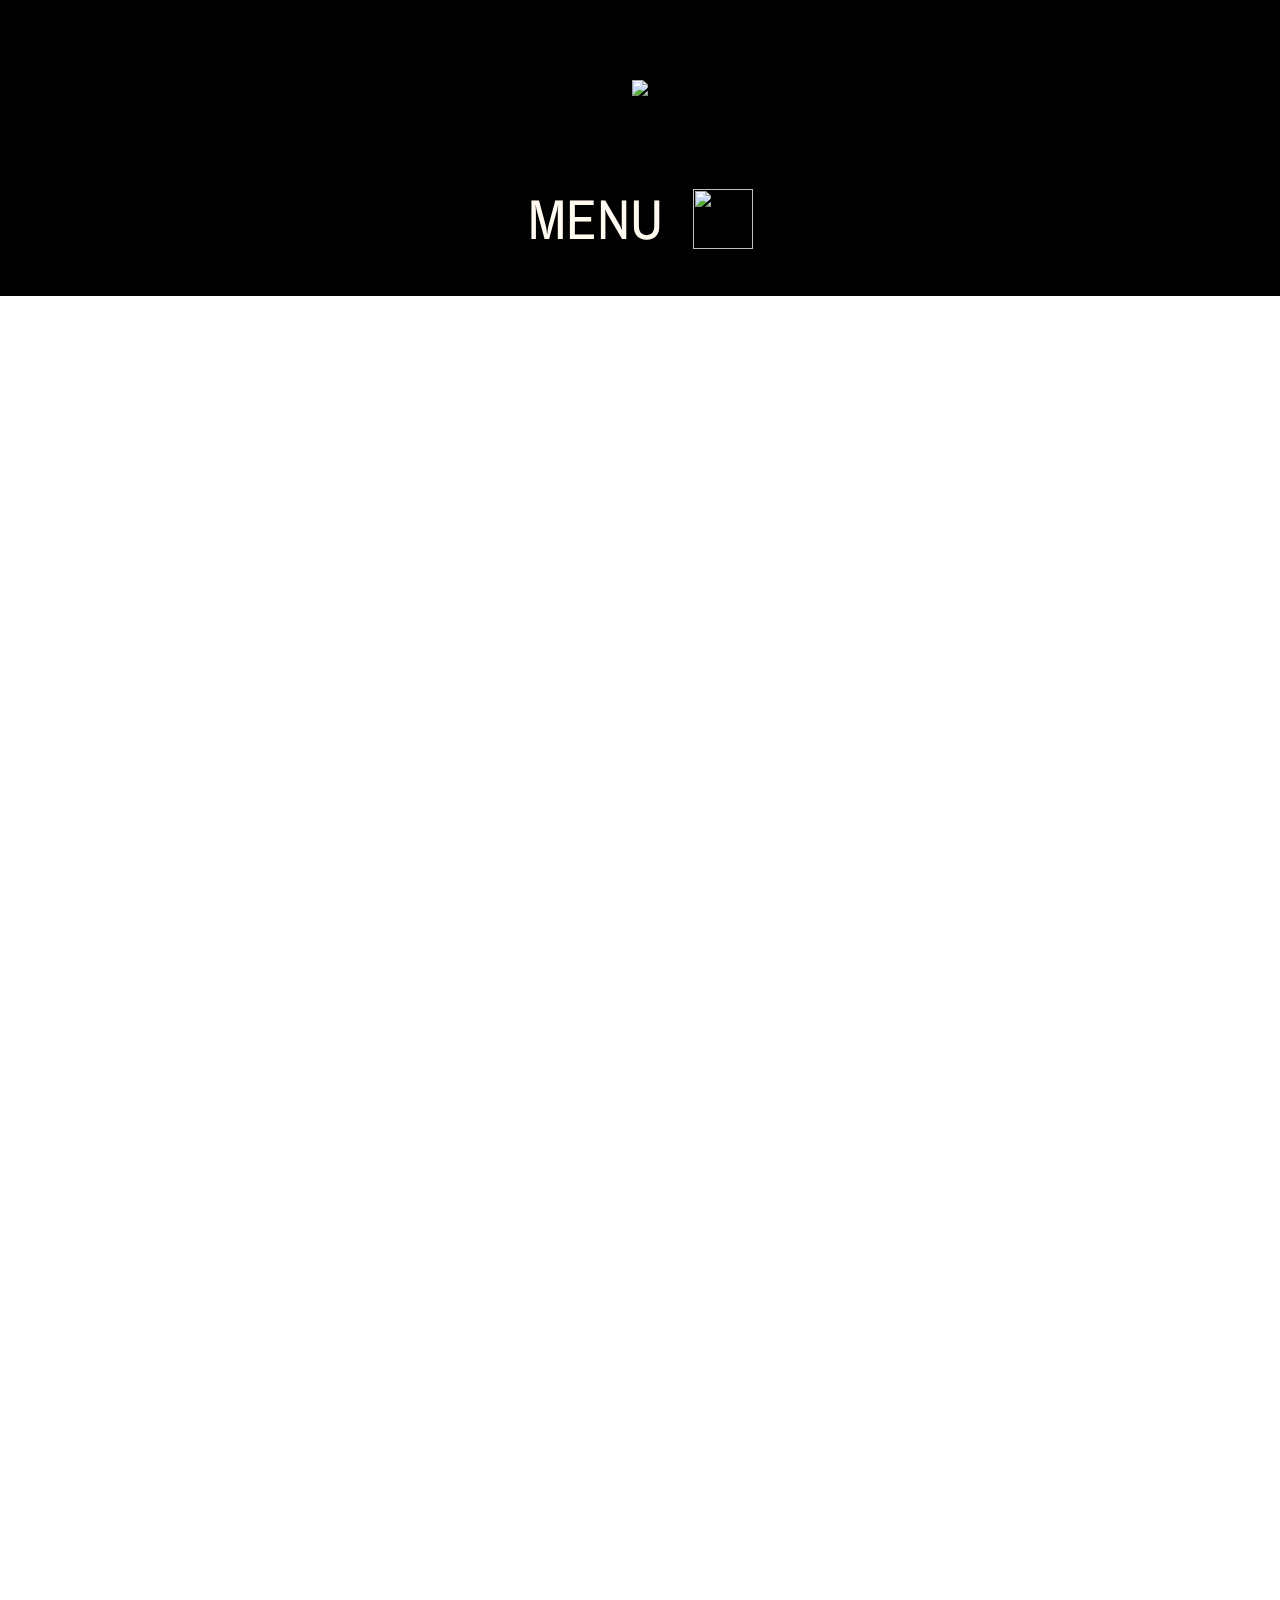
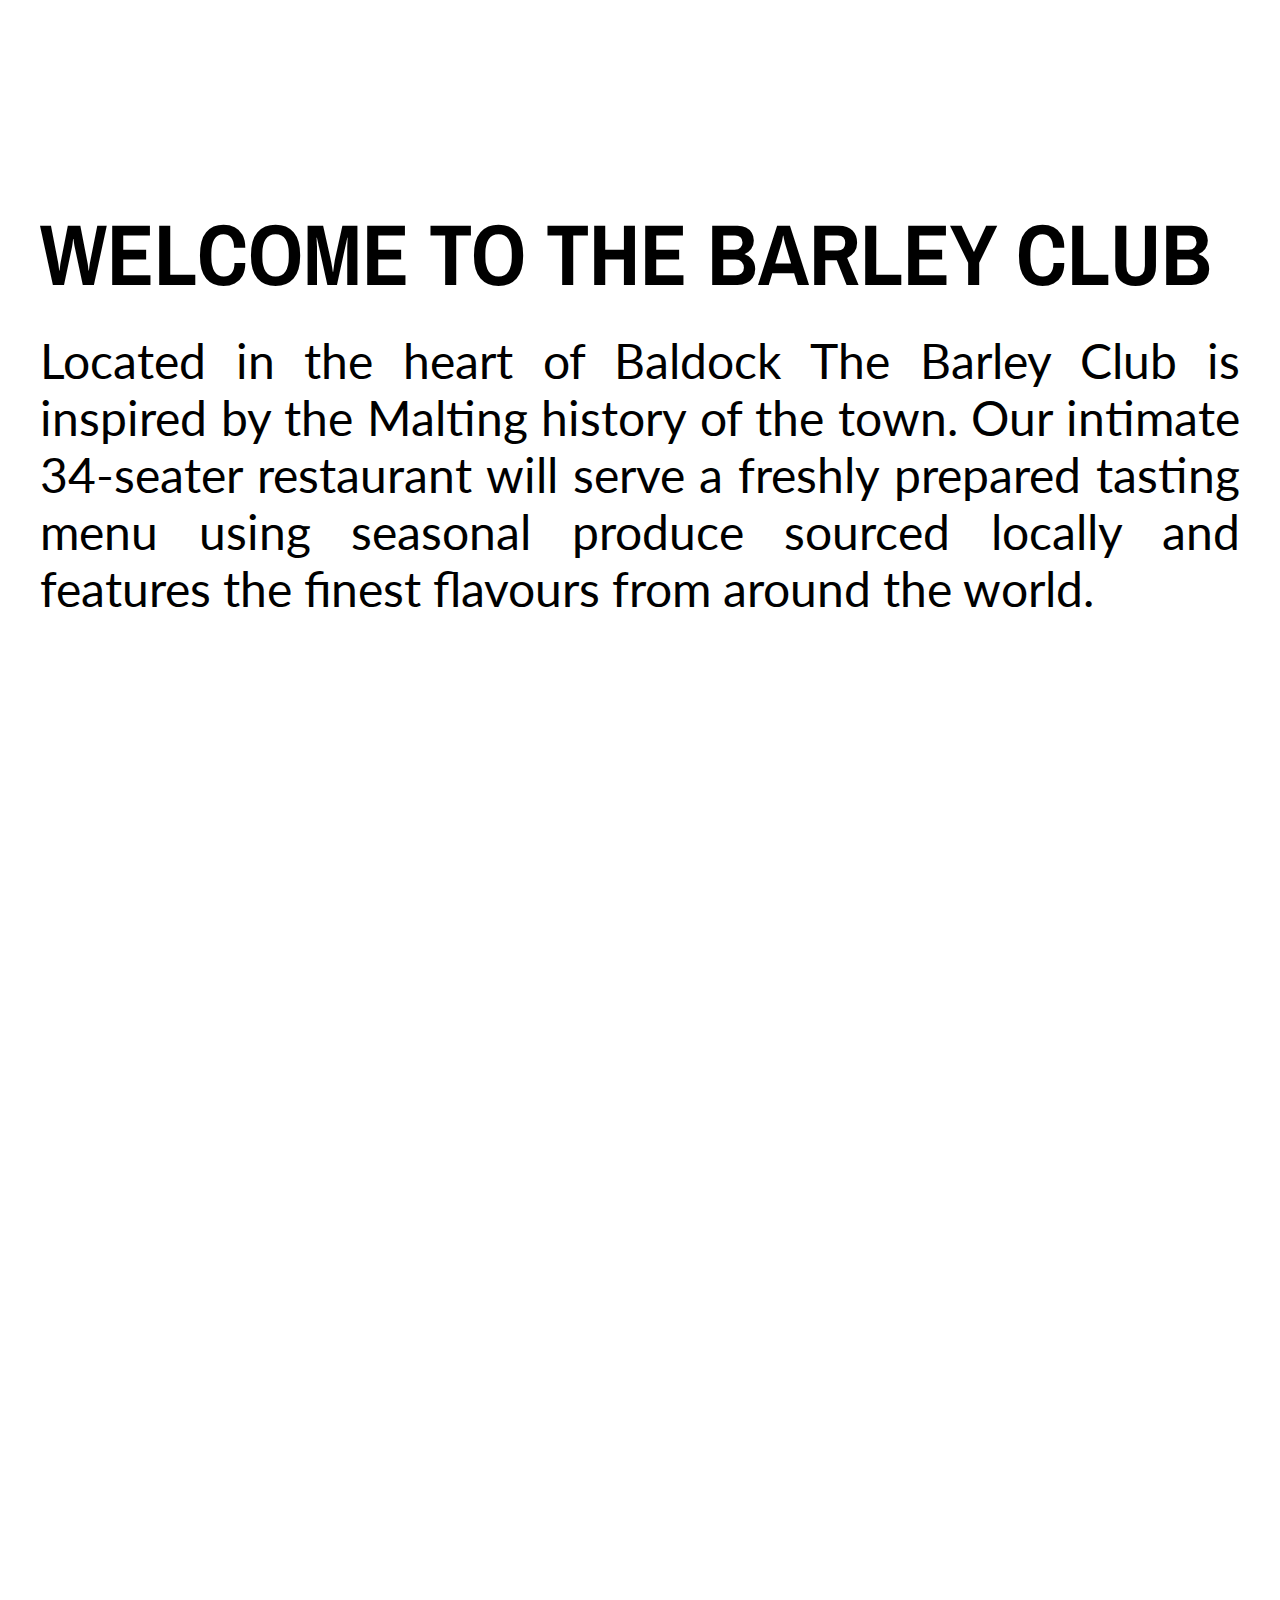
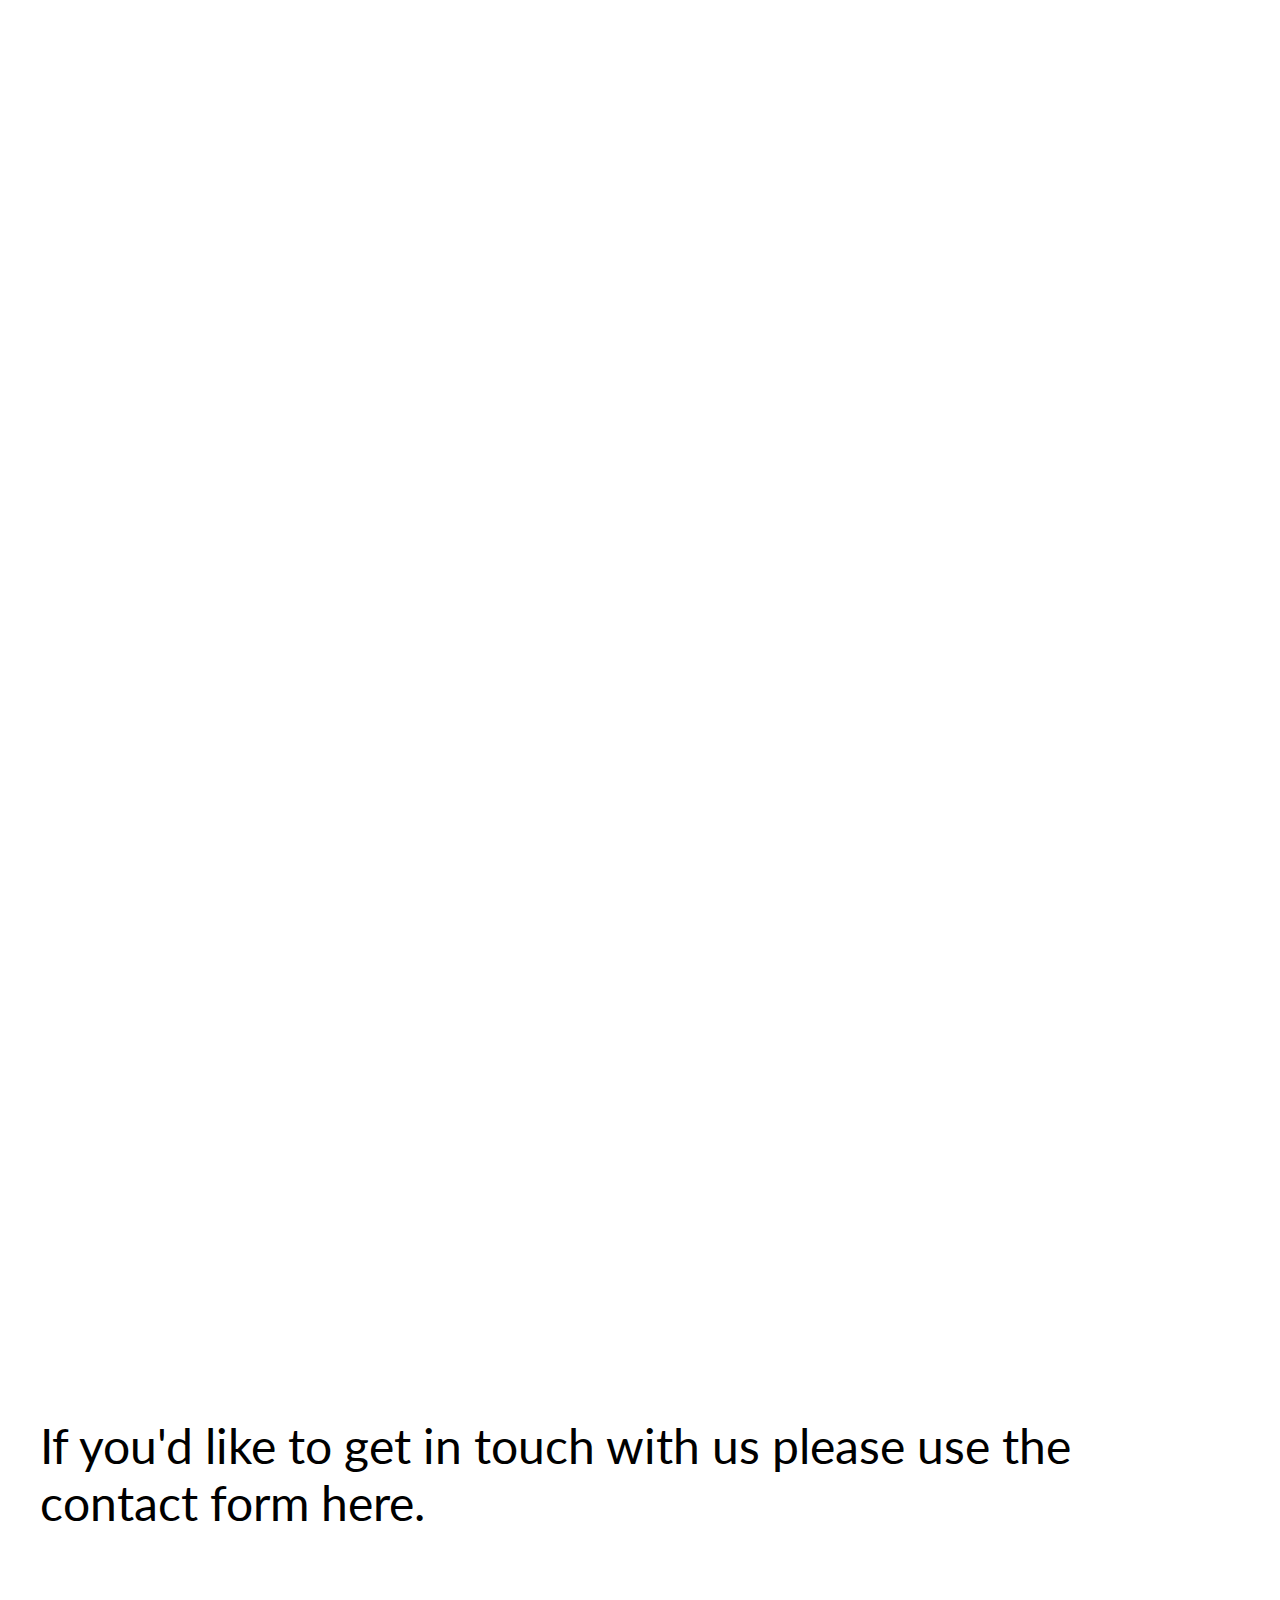
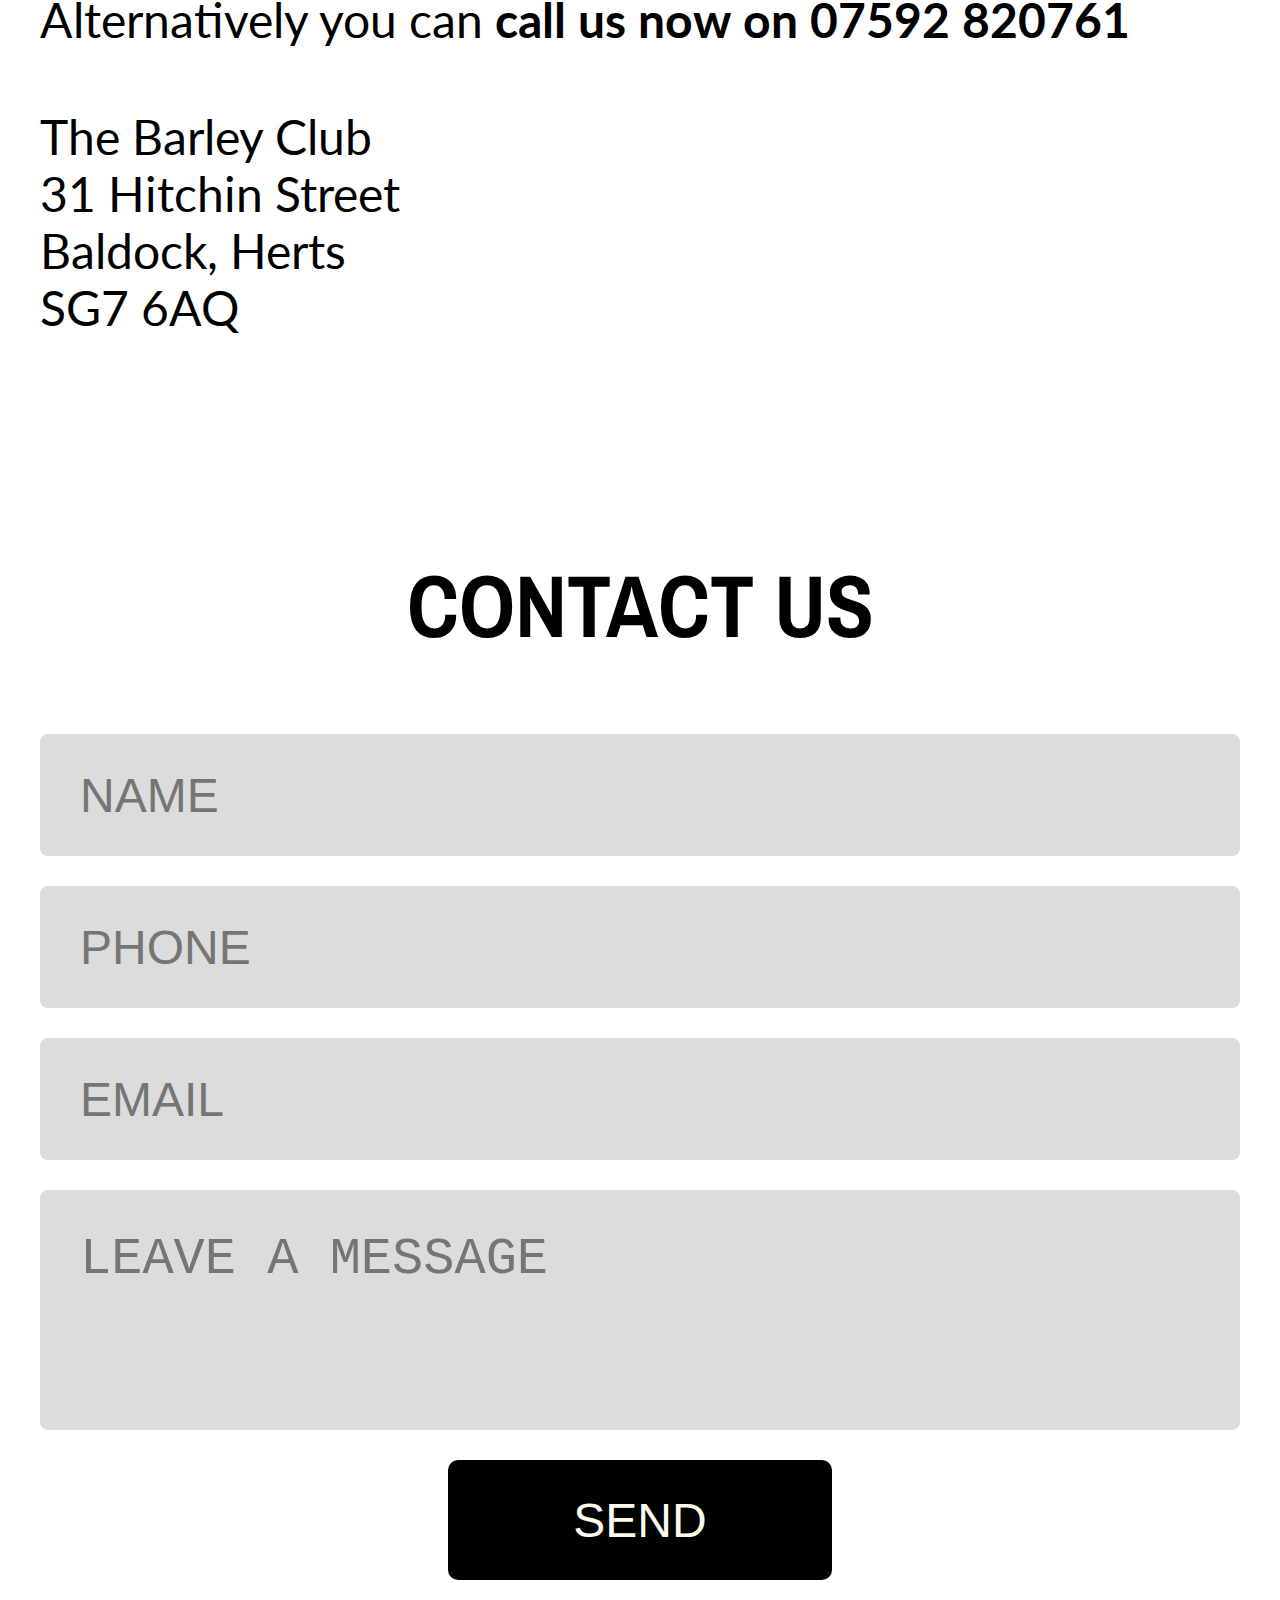
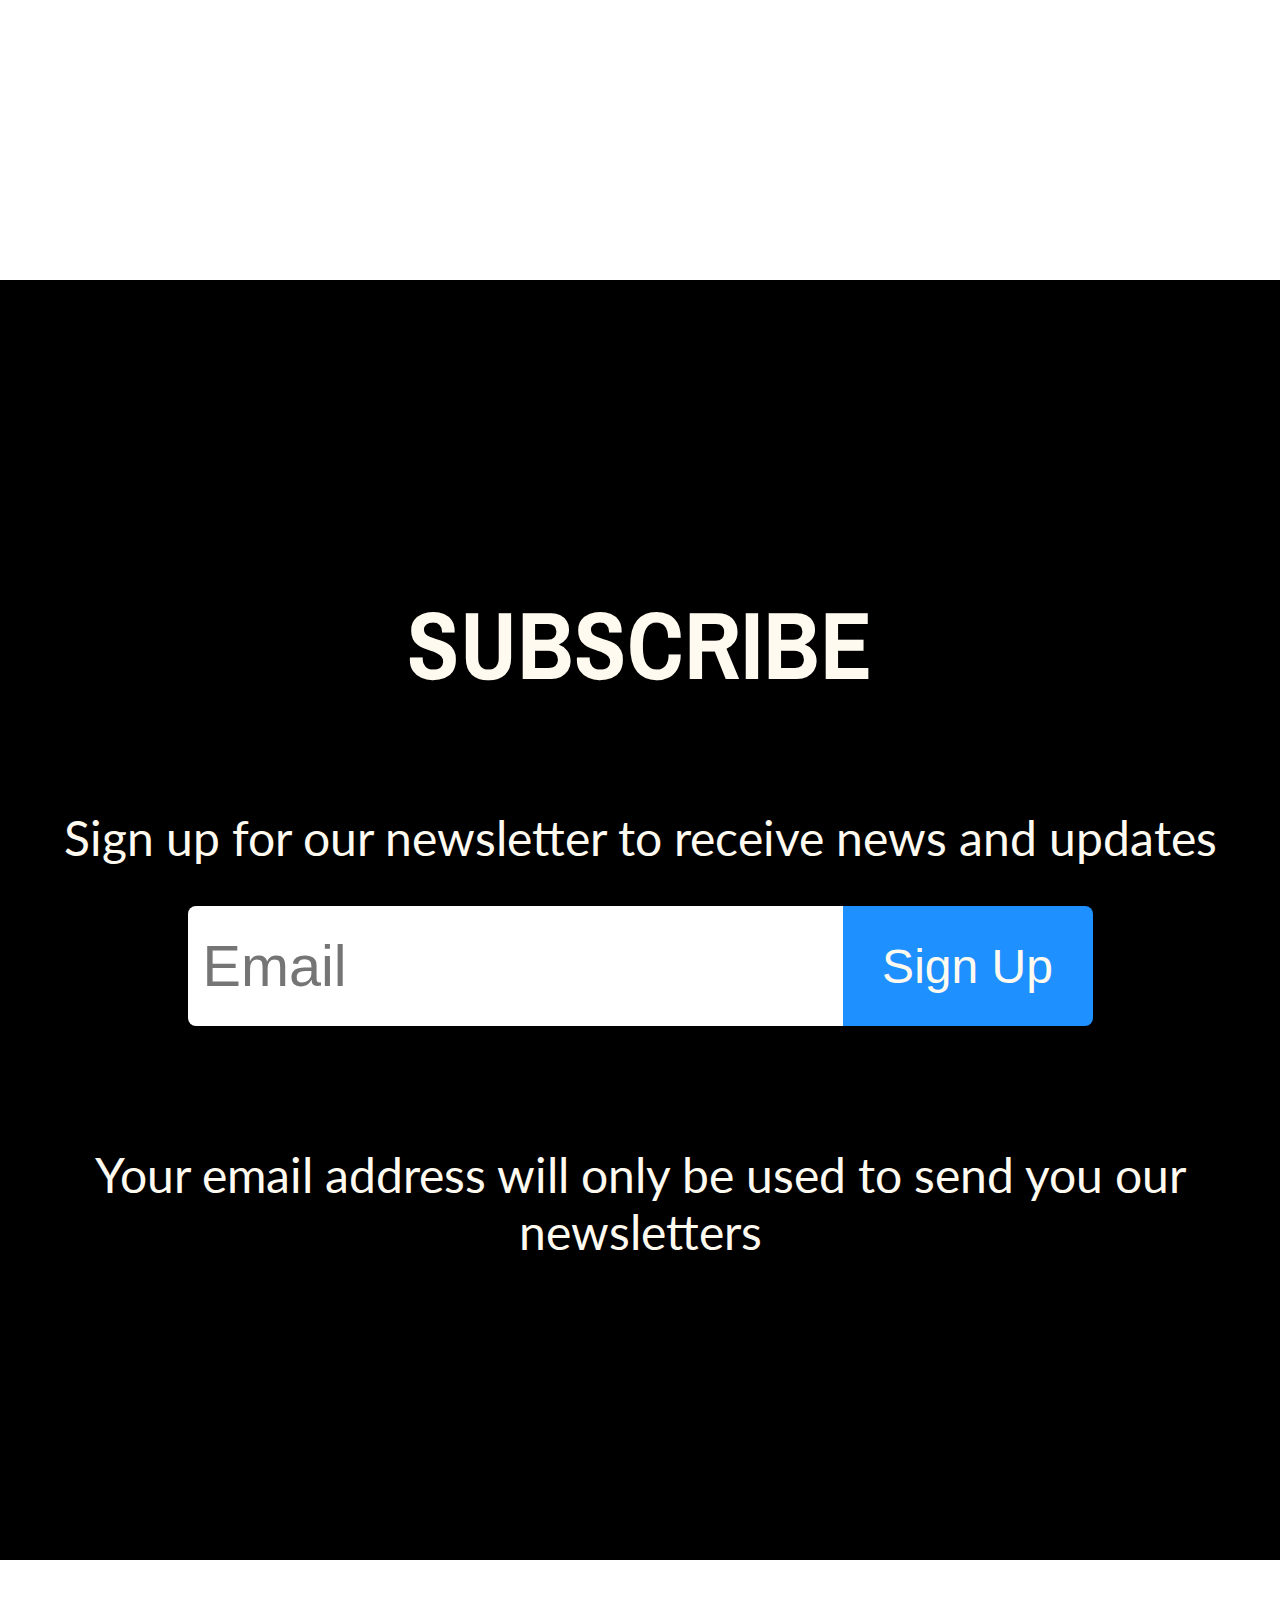
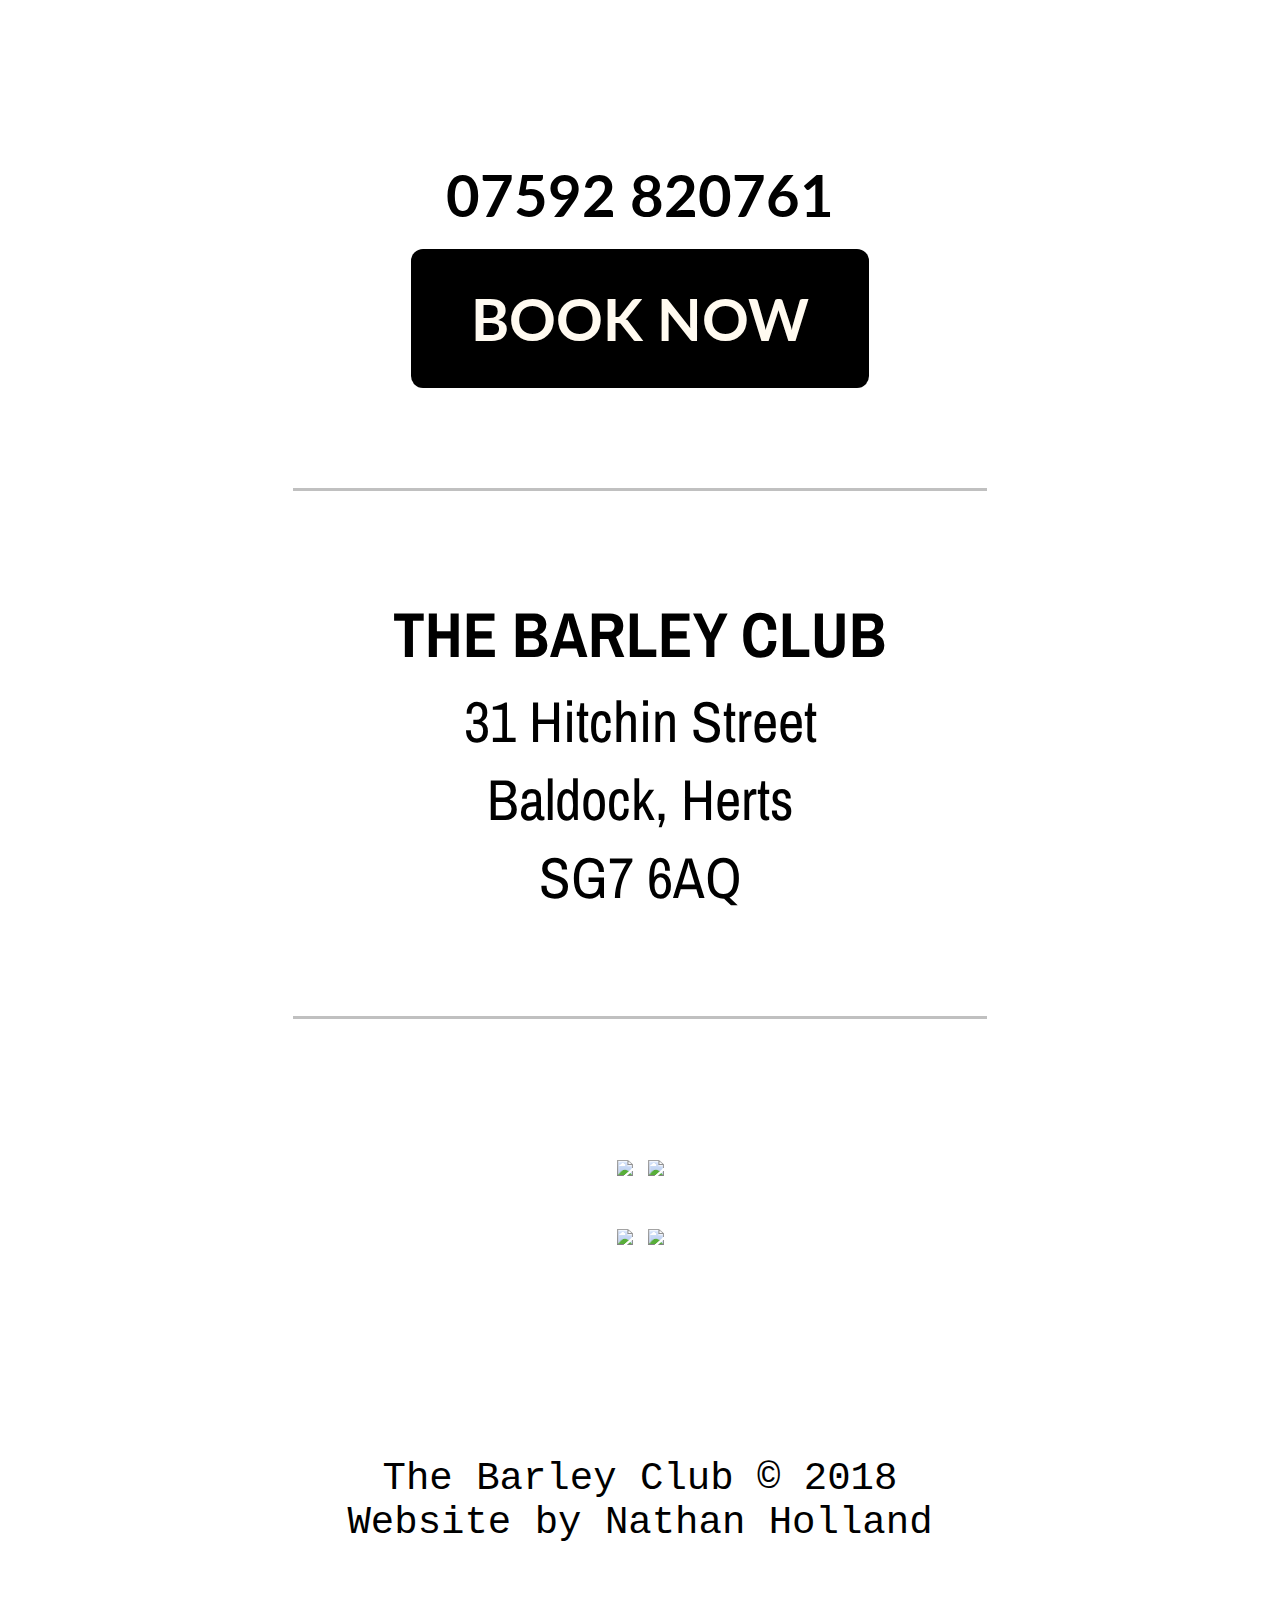
==== commit 1dca3da4: "Thur 10.01.2019" ====
--- a/index.html
+++ b/index.html
@@ -9,6 +9,8 @@
 
     <link href="https://fonts.googleapis.com/css?family=Archivo+Narrow" rel="stylesheet">
     <link href="https://fonts.googleapis.com/css?family=Lato" rel="stylesheet">
+
+    <script src="script.js"></script>
   </head>
 
 
@@ -18,8 +20,8 @@
 
       <div class="mobile-navbar">
 
-        <div class="dropdown">
-          <img class="dropdown__cross"src="images/cross.png" width=25px />
+        <div class="dropdown" id="dropdown">
+          <img class="dropdown__cross" src="images/cross.png" onclick="dropdownClose()" />
 
           <ul class="dropdown__link-wrapper">
             <li class="dropdown__link"><a href="index.html">HOME</a></li>
@@ -31,11 +33,11 @@
         </div>
 
 
-        <a href="index.html"><img class="mobile-navbar__logo" src="images/mobile-logo.png" width=250px /></a>
+        <a href="index.html"><img class="mobile-navbar__logo" src="images/mobile-logo.png" /></a>
 
-        <div class="mobile-navbar__button">
+        <div class="mobile-navbar__button" onclick="dropdownOpen()">
           <p>MENU</p>
-          <img class="mobile-navbar__burger" src="images/burger-menu.png" width=25px />
+          <img class="mobile-navbar__burger" src="images/burger-menu.png"/>
         </div>
 
       </div>
@@ -121,7 +123,7 @@
 
         <form class="subscription__form subscription__form--home">
           <input class="subscription__email subscription__email--home" type="email" placeholder="Email" />
-          <input class="subscription__submit subscription__submit--home" type="submit" value="SIGN UP" />
+          <input class="subscription__submit subscription__submit--home" type="submit" value="Sign Up" />
         </form>
 
 
@@ -145,11 +147,11 @@
 
 
         <div class="footer__section">
-          <a href="https://www.facebook.com/TheBarleyClub/" target="_blank"><img src="images/fb.png" width=60px /></a>
-          <img src="images/twitter.png" width=60px />
+          <a href="https://www.facebook.com/TheBarleyClub/" target="_blank"><img src="images/fb.png" class="footer__media-link" /></a>
+          <img src="images/twitter.png" class="footer__media-link" />
           <br />
-          <img src="images/insta.png" width=60px />
-          <img src="images/email.png" width=60px />
+          <img src="images/insta.png" class="footer__media-link" />
+          <img src="images/email.png" class="footer__media-link" />
         </div>
 
       </div>
--- a/styles/modules/general.css
+++ b/styles/modules/general.css
@@ -23,7 +23,7 @@
 }
 
 .page {
-  padding: 120px 20px;
+  padding: 300px 40px;
 }
 
 .page--booking {
@@ -35,7 +35,8 @@
 
 .page__title {
   font-family: "Archivo Narrow";
-  padding-bottom: 30px;
+  padding-bottom: 90px;
+  font-size: 6em;
 }
 
 .page__title--center {
@@ -43,8 +44,8 @@
 }
 
 .page__line {
-  padding-bottom: 30px;
-  font-size: 1.3em;
+  padding-bottom: 60px;
+  font-size: 3em;
 }
 
 @media(min-width: 1500px) {
@@ -57,4 +58,14 @@
     flex-direction: row;
   }
 
+  .page__title {
+    padding-bottom: 30px;
+    font-size: 2.5em;
+  }
+
+  .page__line {
+    padding-bottom: 30px;
+    font-size: 1.3em;
+  }
+
 }
--- a/styles/modules/header.css
+++ b/styles/modules/header.css
@@ -6,20 +6,23 @@
 }
 
 .mobile-navbar__logo {
-  padding-top: 20px;
+  padding-top: 80px;
+  width: 70vw;
 }
 
 .mobile-navbar__button {
   font-size: 1.3em;
-  padding: 20px 0;
+  padding: 80px 0 40px 0;
   display: flex;
   justify-content: center;
   align-items: center;
+  font-size: 3.5em;
 }
 
 .mobile-navbar__burger {
-  padding-left: 10px;
-  height: 25px;
+  padding-left: 30px;
+  width: 60px;
+  height: 60px;
 }
 
 .dropdown {
@@ -29,27 +32,24 @@
   font-family: 'Archivo Narrow';
   color: floralwhite;
   width: 100%;
-  padding-bottom: 20px;
   display: none;
+  font-size: 4em;
 }
 
 .dropdown__cross {
-  padding: 20px 20px 0 0;
+  padding: 80px 40px 0 0;
+  width: 100px;
 }
 
 .dropdown__link-wrapper {
-  padding-left: 70px;
+  padding-left: 20vw;
 }
 
 .dropdown__link {
-  padding: 20px 20px 6px 0;
+  padding: 60px 40px 6px 0;
   font-size: 1.2em;
   list-style: none;
-  border-bottom: 1px dotted grey;
-}
-
-hr {
-  border: 1px dotted grey;
+  border-bottom: 4px dotted grey;
 }
 
 .navbar {
--- a/styles/modules/footer.css
+++ b/styles/modules/footer.css
@@ -1,24 +1,19 @@
 .subscription {
   background-color: black;
   color: floralwhite;
-  padding: 50px 20px;
+  padding: 200px 20px;
   text-align: center;
-  font-size: 1.1em;
+  font-size: 3em;
 }
 
 .subscription--home {
-  padding: 120px 20px;
+  padding: 300px 20px;
 }
 
 .subscription__title {
-  padding-bottom: 30px;
+  padding-bottom: 100px;
   font-size: 2em;
   font-family: "Archivo Narrow";
-}
-
-.subscription__title--home {
-  padding-bottom: 50px;
-  font-size: 2.5em;
 }
 
 .subscription__form {
@@ -28,26 +23,22 @@
 }
 
 .subscription__form--home {
-  padding-bottom: 70px
+  padding-bottom: 120px;
 }
 
 .subscription__email {
-  height: 40px;
+  height: 120px;
   border: none;
   padding: 0 0 0 15px;
-  width: 250px;
+  width: 50vw;
   font-size: 1.2em;
   border-top-left-radius: 8px;
   border-bottom-left-radius: 8px;
 }
 
-.subscription__email--home {
-  height: 60px;
-}
-
 .subscription__submit {
-  height: 40px;
-  width: 130px;
+  height: 120px;
+  width: 250px;
   background-color: dodgerblue;
   border: none;
   color: floralwhite;
@@ -56,22 +47,19 @@
   border-bottom-right-radius: 8px;
 }
 
-.subscription__submit--home {
-  height: 60px;
-}
-
 .footer {
   display: flex;
   flex-direction: column;
   justify-content: center;
   align-items: center;
   text-align: center;
-  padding: 20px 0;
+  padding: 100px 0;
+  font-size: 3em;
 }
 
 .footer__section {
   font-size: 1.2em;
-  padding: 30px 40px;
+  padding: 100px;
 }
 
 .footer__section--cta {
@@ -79,14 +67,15 @@
 }
 
 .footer__section--middle {
-  border-top: 1px solid silver;
-  border-bottom: 1px solid silver;
+  border-top: 3px solid silver;
+  border-bottom: 3px solid silver;
   font-family: 'Archivo Narrow';
 }
 
 .footer__booking-link {
   color: floralwhite;
   padding: 15px 40px;
+  padding: 35px 60px;
   margin-top: 20px;
   background-color: black;
   border-radius: 12px;
@@ -104,30 +93,52 @@
   padding-bottom: 5px;
 }
 
+.footer__media-link {
+  width: 150px;
+}
+
 .copyright {
   font-family: monospace;
   font-size: 1.1em;
-  padding-bottom: 20px;
+  padding-bottom: 50px;
   text-align: center;
+  font-size: 3em;
 }
 
 @media(min-width: 1500px) {
 
   .subscription {
-    padding: 50px 0;
+    padding: 70px 0;
+    font-size: 1.1em;
   }
 
   .subscription--home {
     padding: 150px 0;
   }
 
+  .subscription__title {
+    padding-bottom: 50px;
+    font-size: 2.5em;
+  }
+
+  .subscription__form--home {
+    padding-bottom: 60px;
+  }
+
   .subscription__email {
     width: 300px;
+    height: 50px;
+  }
+
+  .subscription__submit {
+    width: 130px;
+    height: 50px;
   }
 
   .footer {
     flex-direction: row;
     padding: 20px 0;
+    font-size: 1em;
   }
 
   .footer__section {
@@ -143,4 +154,17 @@
     font-family: 'Archivo Narrow';
   }
 
+  .footer__booking-link {
+    padding: 15px 40px;
+  }
+
+  .footer__media-link {
+    width: 60px;
+  }
+
+  .copyright {
+    font-size: 1em;
+    padding-bottom: 20px;
+  }
+
 }
--- a/styles/home.css
+++ b/styles/home.css
@@ -2,7 +2,7 @@
   background-image: URL("../images/bistro-b&w.jpg");
   background-size: cover;
   background-position: center;
-  height: 75vh;
+  height: 1200px;
 }
 
 .first-bar {
@@ -14,19 +14,18 @@
   background-image: URL("../images/gmaps.png");
   background-size: cover;
   background-position: center;
-  height: 350px;
+  height: 900px;
 }
 
 .first-bar__copy {
   display: flex;
   flex-direction: column;
   justify-content: center;
-  padding: 120px 20px;
-  max-width: 650px;
+  padding: 300px 40px;
   margin: 0 auto;
   text-align: justify;
   font-family: "lato";
-  font-size: 1.2em;
+  font-size: 3em;
 }
 
 .first-bar__title {
@@ -37,7 +36,7 @@
 }
 
 .booking-cta {
-  height: 500px;
+  height: 900px;
   background-image: URL("../images/dinner-b&w.jpg");
   background-size: cover;
   background-position: center;
@@ -46,7 +45,7 @@
   flex-direction: column;
   justify-content: center;
   text-align: center;
-  font-size: 1.4em;
+  font-size: 2.5em;
 }
 
 .booking-cta__text {
@@ -59,21 +58,23 @@
   display: flex;
   flex-direction: column-reverse;
   justify-content: center;
-  align-items: center;
-  padding: 120px 20px;
+  padding: 300px 40px;
+}
+
+.contact-form__wrapper {
+  padding-top: 150px;
 }
 
 .contact-form__title {
   font-family: "Archivo Narrow";
-  font-size: 2.5em;
+  font-size: 5.5em;
   text-align: center;
 }
 
 .contact-form {
-  padding-top: 70px;
-  display: flex;
-  flex-direction: column;
-  background-color: red;
+  padding-top: 40px;
+  display: flex;
+  flex-direction: column;
 }
 
 .contact-form__input-wrapper {
@@ -83,30 +84,31 @@
 }
 
 .contact-form__input {
-  height: 50px;
-  font-size: 1.2em;
+  height: 120px;
+  font-size: 3em;
   border: none;
   border-radius: 8px;
-  padding-left: 10px;
+  padding-left: 40px;
   background-color: gainsboro;
+  margin-top: 30px;
 }
 
 .contact-form__text-area {
   resize: none;
-  font-size: 1.7em;
+  font-size: 4em;
   height: 200px;
-  margin: 20px 0;
-  padding: 10px 0 0 10px;
+  margin: 30px 0;
+  padding: 40px 40px 0 40px;
   border: none;
   border-radius: 8px;
   background-color: gainsboro;
 }
 
 .contact-form__submit {
-  height: 55px;
-  width: 150px;
+  height: 120px;
+  width: 30vw;
   border-radius: 10px;
-  font-size: 1.4em;
+  font-size: 3em;
   margin: 0 auto;
   background-color: black;
   border: none;
@@ -133,26 +135,38 @@
   .first-bar__copy {
     width: 70%;
     padding: 0;
+    font-size: 1.2em;
   }
 
   .first-bar__title {
     font-size: 2em;
   }
 
+  .booking-cta {
+    height: 500px;
+  }
+
   .booking-cta__text {
     padding-left: 50%;
+    font-size: 1.4em;
   }
 
   .contact-section {
     flex-direction: row;
     padding: 150px 0;
+    align-items: center;
   }
 
   .contact-form__wrapper {
-    padding-right: 100px;
+    padding: 0 100px 0 0;
+  }
+
+  .contact-form__title {
+    font-size: 2.5em;
   }
 
   .contact-form {
+    padding-top: 70px;
     width: 700px;
   }
 
@@ -162,9 +176,23 @@
 
   .contact-form__input {
     width: 28%;
-  }
-
-
+    height: 50px;
+    margin: 0;
+    font-size: 1.2em;
+    padding-left: 10px;
+  }
+
+  .contact-form__text-area {
+    font-size: 1.7em;
+    padding: 10px 0 0 10px;
+    margin: 20px 0;
+  }
+
+  .contact-form__submit {
+    height: 55px;
+    width: 150px;
+    font-size: 1.4em;
+  }
 
   .contact-text {
     width: 350px;
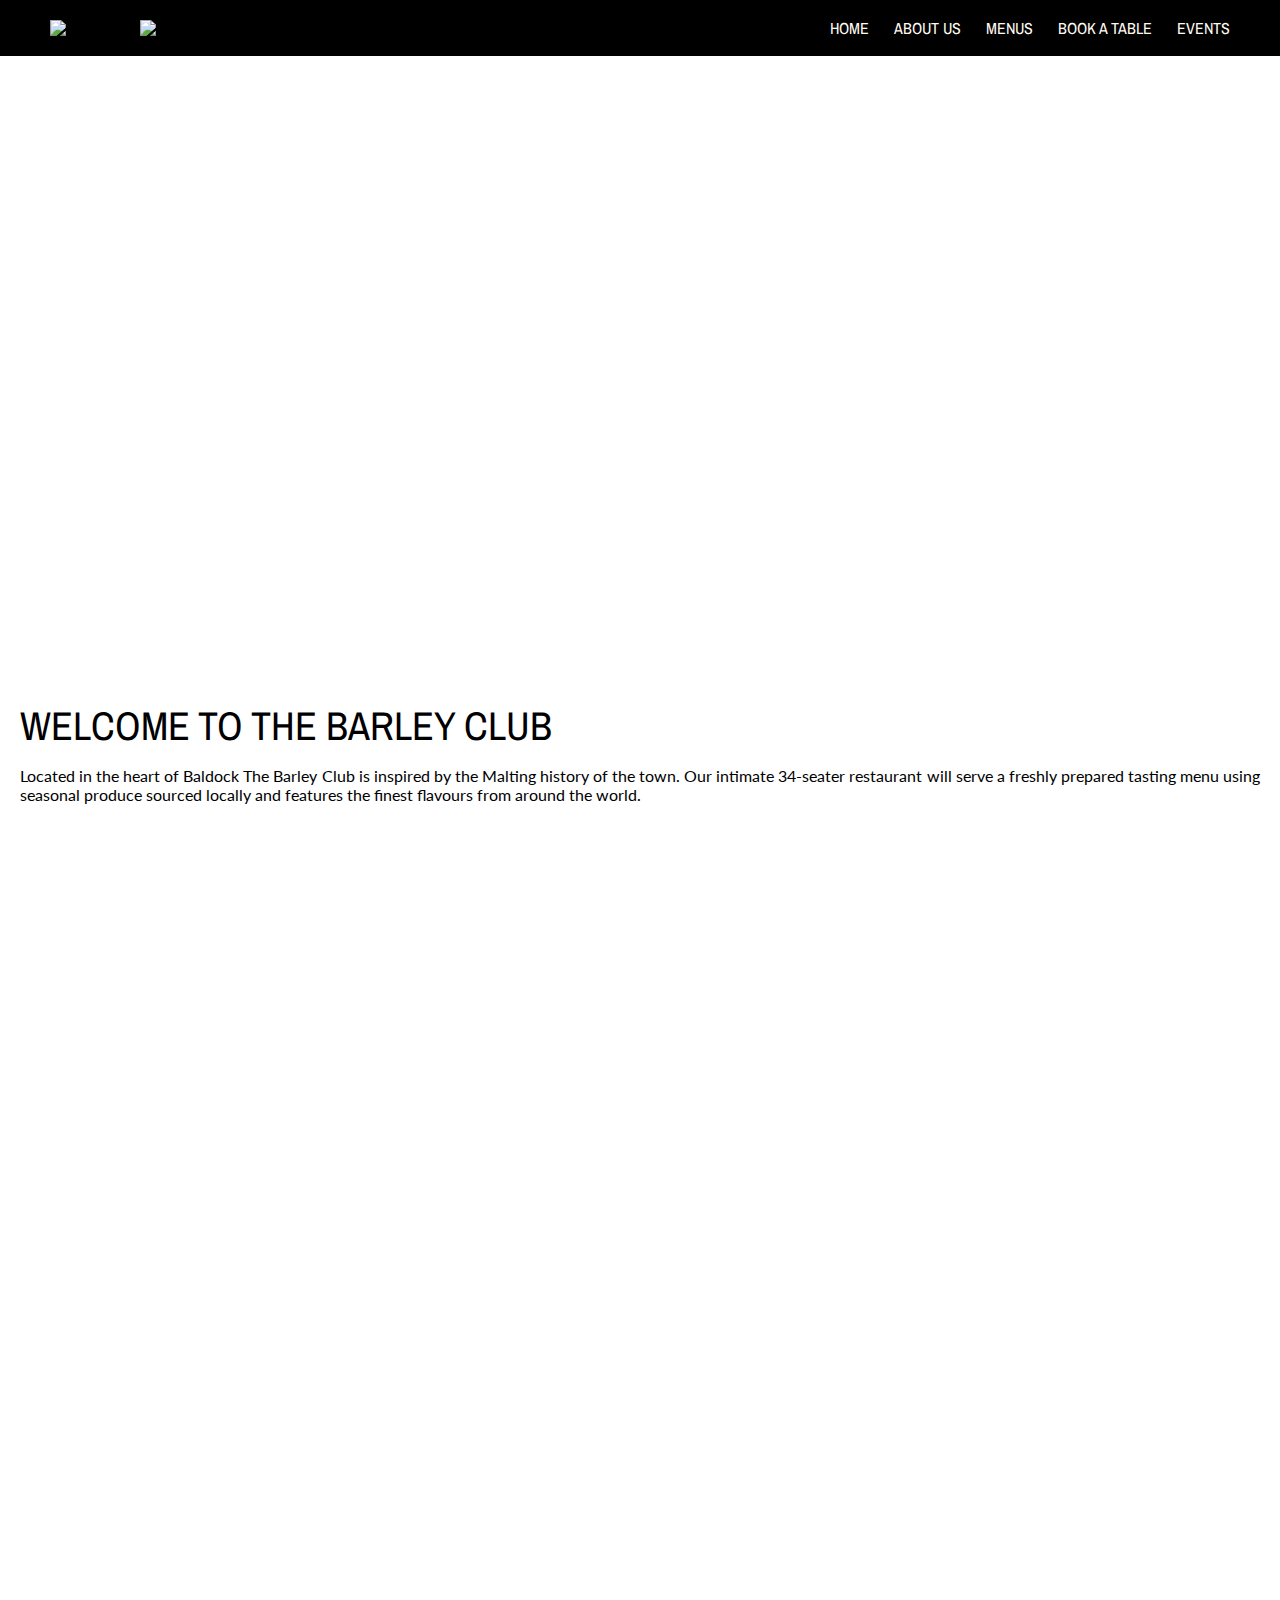
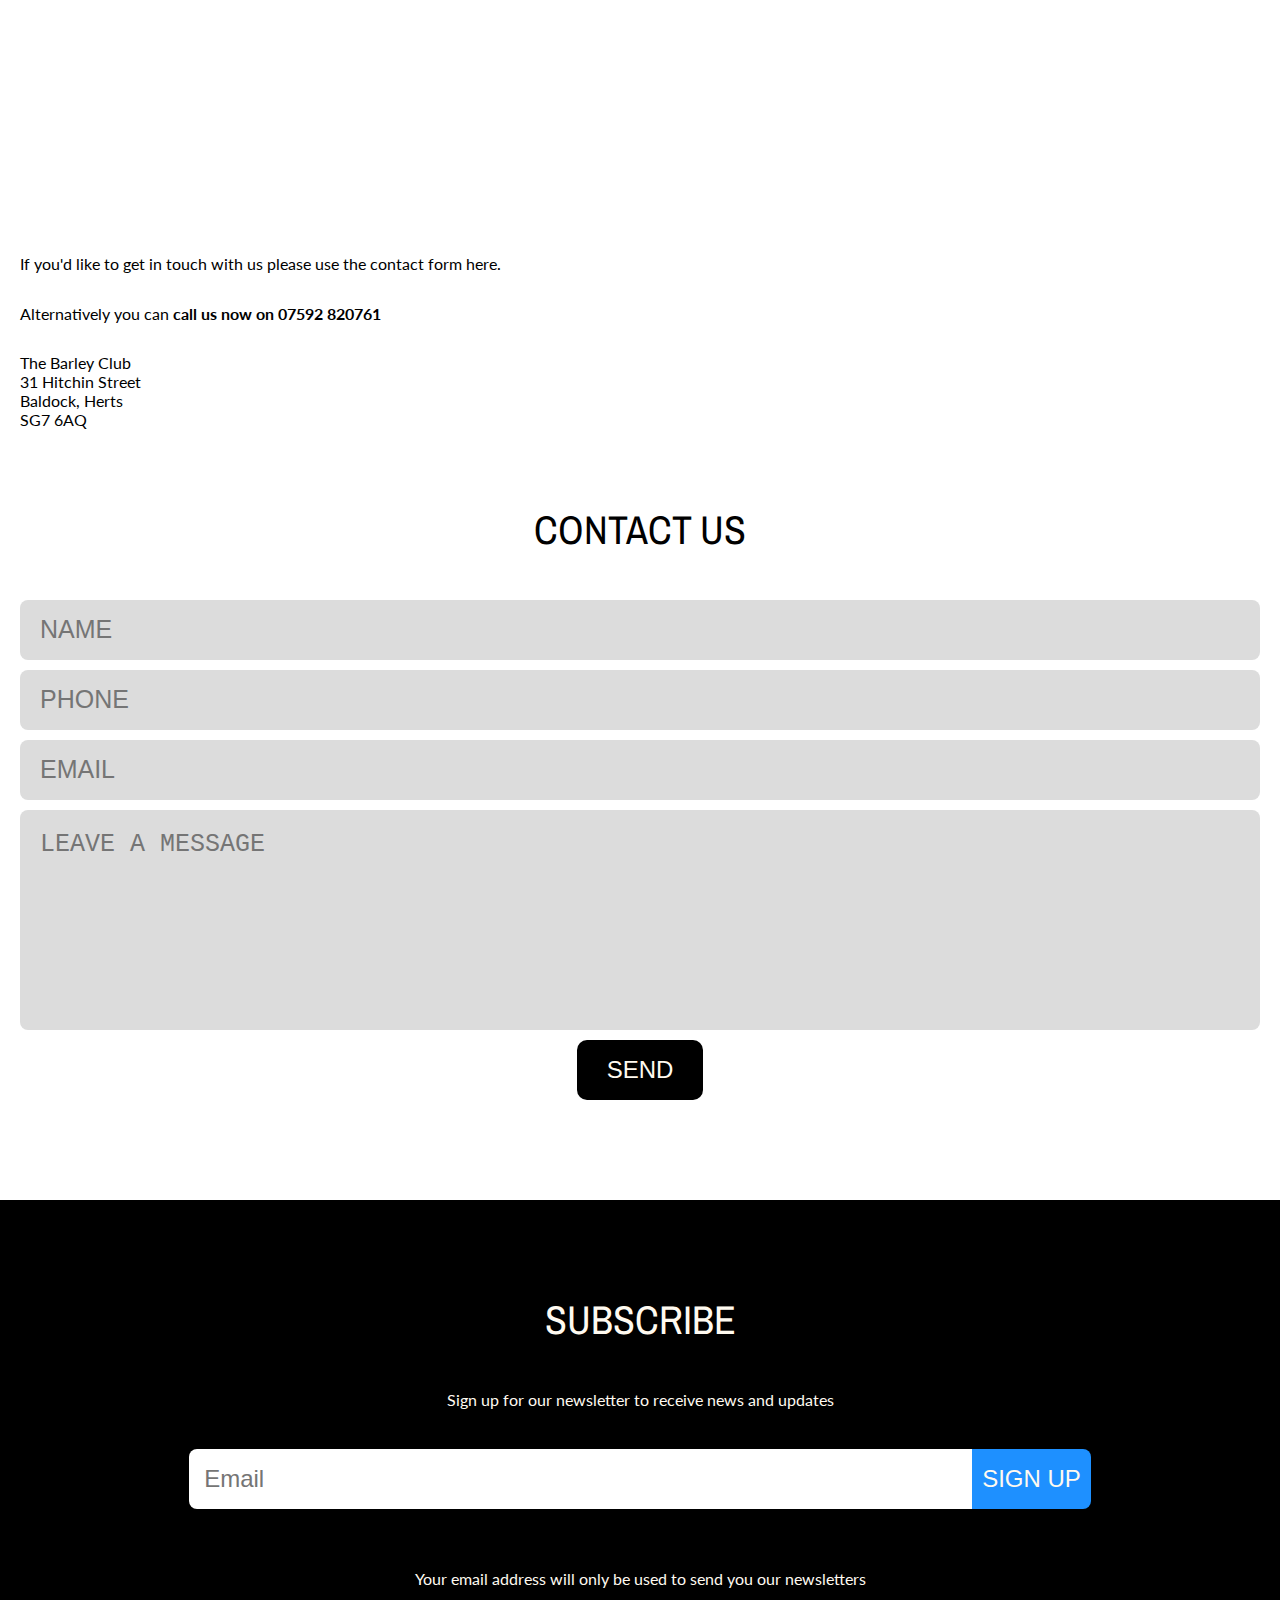
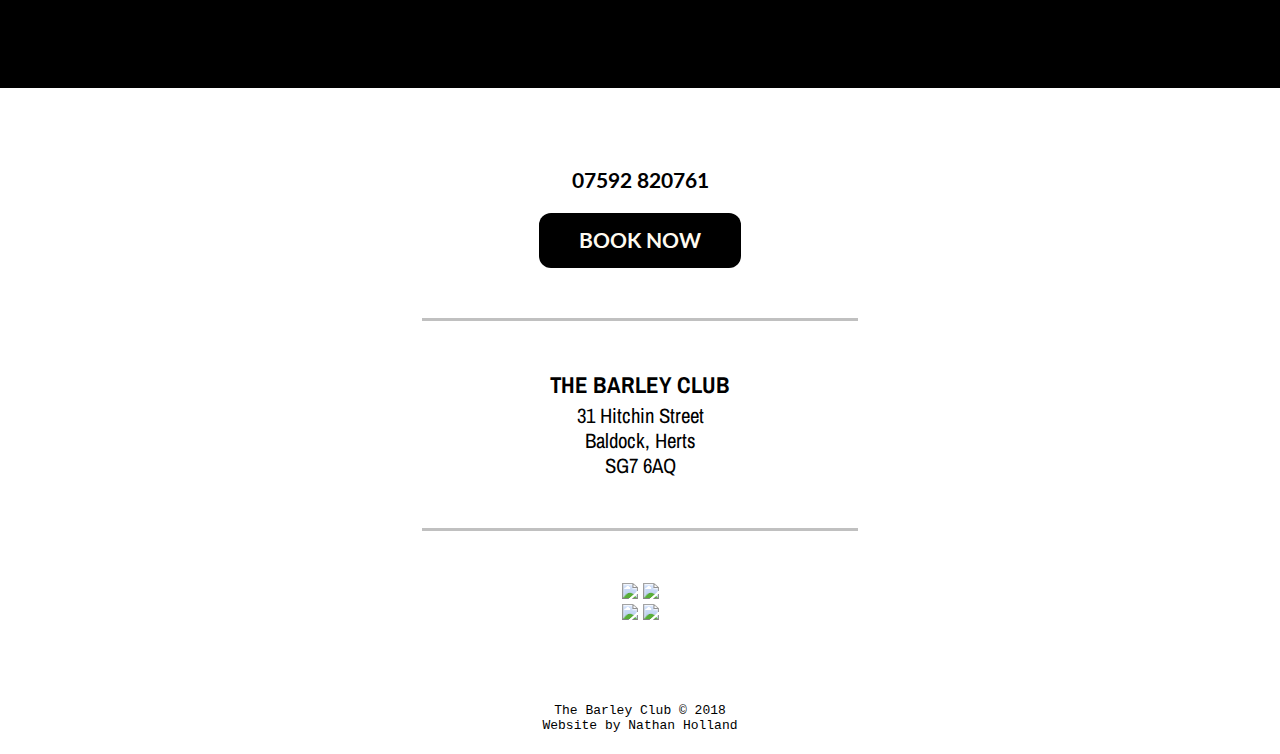
==== commit dba493a9: "fri 11.01.19" ====
--- a/index.html
+++ b/index.html
@@ -2,10 +2,14 @@
 <html>
 
   <head>
-    <link rel="stylesheet" type="text/css" href="styles/modules/general.css" />
-    <link rel="stylesheet" type="text/css" href="styles/modules/header.css" />
-    <link rel="stylesheet" type="text/css" href="styles/modules/footer.css" />
-    <link rel="stylesheet" type="text/css" href="styles/home.css" />
+    <meta charset="utf-8" />
+    <meta name="viewport" content="width=device-width, initial-scale=1" />
+
+    <link rel="stylesheet" type="text/css" href="styles/modules/reset.css" />
+    <link rel="stylesheet" type="text/css" href="styles/modules/general.min.css" />
+    <link rel="stylesheet" type="text/css" href="styles/modules/header.min.css" />
+    <link rel="stylesheet" type="text/css" href="styles/modules/footer.min.css" />
+    <link rel="stylesheet" type="text/css" href="styles/home.min.css" />
 
     <link href="https://fonts.googleapis.com/css?family=Archivo+Narrow" rel="stylesheet">
     <link href="https://fonts.googleapis.com/css?family=Lato" rel="stylesheet">
@@ -123,7 +127,7 @@
 
         <form class="subscription__form subscription__form--home">
           <input class="subscription__email subscription__email--home" type="email" placeholder="Email" />
-          <input class="subscription__submit subscription__submit--home" type="submit" value="Sign Up" />
+          <input class="subscription__submit subscription__submit--home" type="submit" value="SIGN UP" />
         </form>
 
 
--- a/styles/modules/general.min.css
+++ b/styles/modules/general.min.css
@@ -0,0 +1 @@
+body,h1,h2,p,img{margin:0}body{font-family:"lato"}p{line-height:1.2}a{text-decoration:none;color:inherit}.bold{font-weight:bold}.banner-image{background-image:URL("../../images/lights-b&w-cropped.jpg");background-size:cover;background-position:center;height:100px}.page{padding:150px 20px}.page--booking{display:flex;flex-direction:column-reverse;justify-content:center;align-items:center}.page__title{font-family:"Archivo Narrow";padding-bottom:30px;font-size:2.5em}.page__title--center{text-align:center}.page__line{padding-bottom:30px}@media (min-width: 1500px){.page{padding:150px 25%}.page--booking{flex-direction:row}.page__title{padding-bottom:30px}.page__line{padding-bottom:30px;font-size:1.3em}}
--- a/styles/modules/header.min.css
+++ b/styles/modules/header.min.css
@@ -0,0 +1 @@
+.mobile-navbar{background-color:black;text-align:center;font-family:'Archivo Narrow';color:floralwhite}.mobile-navbar__logo{padding-top:20px;width:70vw}.mobile-navbar__button{font-size:1.3em;padding:30px 0 10px 0;display:flex;justify-content:center;align-items:center}.mobile-navbar__burger{padding-left:10px;width:25px;height:25px}.dropdown{text-align:right;background-color:black;position:absolute;font-family:'Archivo Narrow';color:floralwhite;width:100%;display:none}.dropdown__cross{padding:40px 20px 10px 0;width:30px}.dropdown__link-wrapper{padding:0 0 20px 20vw}.dropdown__link{padding:25px 20px 6px 0;list-style:none;border-bottom:2px dotted grey;font-size:2em}.navbar{background-color:black;color:floralwhite;display:none;justify-content:space-between;align-items:center;padding:20px 50px}.navbar__logo{font-size:1.4em;display:flex;align-items:center}.navbar__title-img{margin-left:20px}.navbar__link{float:left;list-style:none;margin-left:25px;font-family:'Archivo Narrow';transition:0.25s}.navbar__link:hover{color:grey}@media (min-width: 600px){.mobile-navbar__logo{width:40vw}}@media (min-width: 1000px){.mobile-navbar{display:none}.navbar{display:flex}}
--- a/styles/modules/footer.min.css
+++ b/styles/modules/footer.min.css
@@ -0,0 +1 @@
+.subscription{background-color:black;color:floralwhite;padding:70px 20px;text-align:center}.subscription--home{padding:100px 20px}.subscription__title{padding-bottom:50px;font-family:"Archivo Narrow";font-size:2.5em}.subscription__form{padding-top:40px;display:flex;justify-content:center}.subscription__form--home{padding-bottom:60px}.subscription__email{height:60px;width:60vw;border:none;padding:0 0 0 15px;border-top-left-radius:8px;border-bottom-left-radius:8px;font-size:1.5em}.subscription__submit{height:60px;background-color:dodgerblue;border:none;color:floralwhite;border-top-right-radius:8px;border-bottom-right-radius:8px;font-size:1.5em;padding:0 10px}.footer{display:flex;flex-direction:column;justify-content:center;align-items:center;text-align:center;padding:30px 0}.footer__section{font-size:1.3em;padding:50px 10vw}.footer__section--cta{font-weight:bold}.footer__section--middle{border-top:3px solid silver;border-bottom:3px solid silver;font-family:'Archivo Narrow'}.footer__booking-link{color:floralwhite;padding:15px 40px;margin-top:20px;background-color:black;border-radius:12px;display:inline-block;transition:0.25s}.footer__booking-link:hover{color:grey}.footer__title{font-size:1.1em;font-weight:bold;padding-bottom:5px}.footer__media-link{width:75px}.copyright{font-family:monospace;padding-bottom:20px;text-align:center}@media (min-width: 1500px){.subscription{padding:70px 0;font-size:1.1em}.subscription--home{padding:150px 0}.subscription__title{padding-bottom:50px;font-size:2.5em}.subscription__form--home{padding-bottom:60px}.subscription__email{width:300px;height:50px}.subscription__submit{width:130px;height:50px}.footer{flex-direction:row;padding:20px 0;font-size:1em}.footer__section{padding:70px 0;width:15%}.footer__section--middle{border-top:none;border-bottom:none;border-left:1px solid silver;border-right:1px solid silver;font-family:'Archivo Narrow'}.footer__booking-link{padding:15px 40px}.footer__media-link{width:60px}.copyright{font-size:1em;padding-bottom:20px}}
--- a/styles/home.min.css
+++ b/styles/home.min.css
@@ -0,0 +1 @@
+.hero{background-image:URL("../images/bistro-b&w.jpg");background-size:cover;background-position:center;height:500px}.first-bar{display:flex;flex-direction:column-reverse}.first-bar__gmap{background-image:URL("../images/gmaps.png");background-size:cover;background-position:center;height:400px}.first-bar__copy{display:flex;flex-direction:column;justify-content:center;padding:150px 20px;margin:0 auto;text-align:justify;font-family:"lato"}.first-bar__title{font-family:"Archivo Narrow";padding-bottom:20px;font-size:2.5em;text-align:left}.booking-cta{height:400px;background-image:URL("../images/dinner-b&w.jpg");background-size:cover;background-position:center;color:floralwhite;display:flex;flex-direction:column;justify-content:center;text-align:center;font-size:2.5em}.booking-cta__text{font-family:"Archivo Narrow";font-weight:normal;color:white}.contact-section{display:flex;flex-direction:column-reverse;justify-content:center;padding:100px 20px}.contact-form__wrapper{padding-top:50px}.contact-form__title{font-family:"Archivo Narrow";font-size:2.5em;text-align:center}.contact-form{padding-top:40px;display:flex;flex-direction:column}.contact-form__input-wrapper{display:flex;justify-content:space-between;flex-direction:column}.contact-form__input{height:60px;font-size:25px;border:none;border-radius:8px;padding:0 20px;background-color:gainsboro;margin-top:10px}.contact-form__text-area{resize:none;font-size:25px;height:200px;margin:10px 0;padding:20px 20px 0 20px;border:none;border-radius:8px;background-color:gainsboro}.contact-form__submit{height:60px;border-radius:10px;font-size:1.5em;padding:0 30px;margin:0 auto;background-color:black;border:none;color:floralwhite}@media (min-width: 1500px){.hero{background-position:0 -100px;height:700px}.first-bar{display:grid;grid-template-columns:35% 65%;height:500px}.first-bar__gmap{height:auto}.first-bar__copy{width:70%;padding:0;font-size:1.2em}.first-bar__title{font-size:2em}.booking-cta{height:500px}.booking-cta__text{padding-left:50%;font-size:1.4em}.contact-section{flex-direction:row;padding:150px 0;align-items:center}.contact-form__wrapper{padding:0 100px 0 0}.contact-form__title{font-size:2.5em}.contact-form{padding-top:70px;width:700px}.contact-form__input-wrapper{flex-direction:row}.contact-form__input{width:28%;height:50px;margin:0;font-size:1.2em;padding-left:10px}.contact-form__text-area{font-size:1.7em;padding:10px 0 0 10px;margin:20px 0;height:200px}.contact-form__submit{height:55px;width:150px;font-size:1.4em}.contact-text{width:350px}}
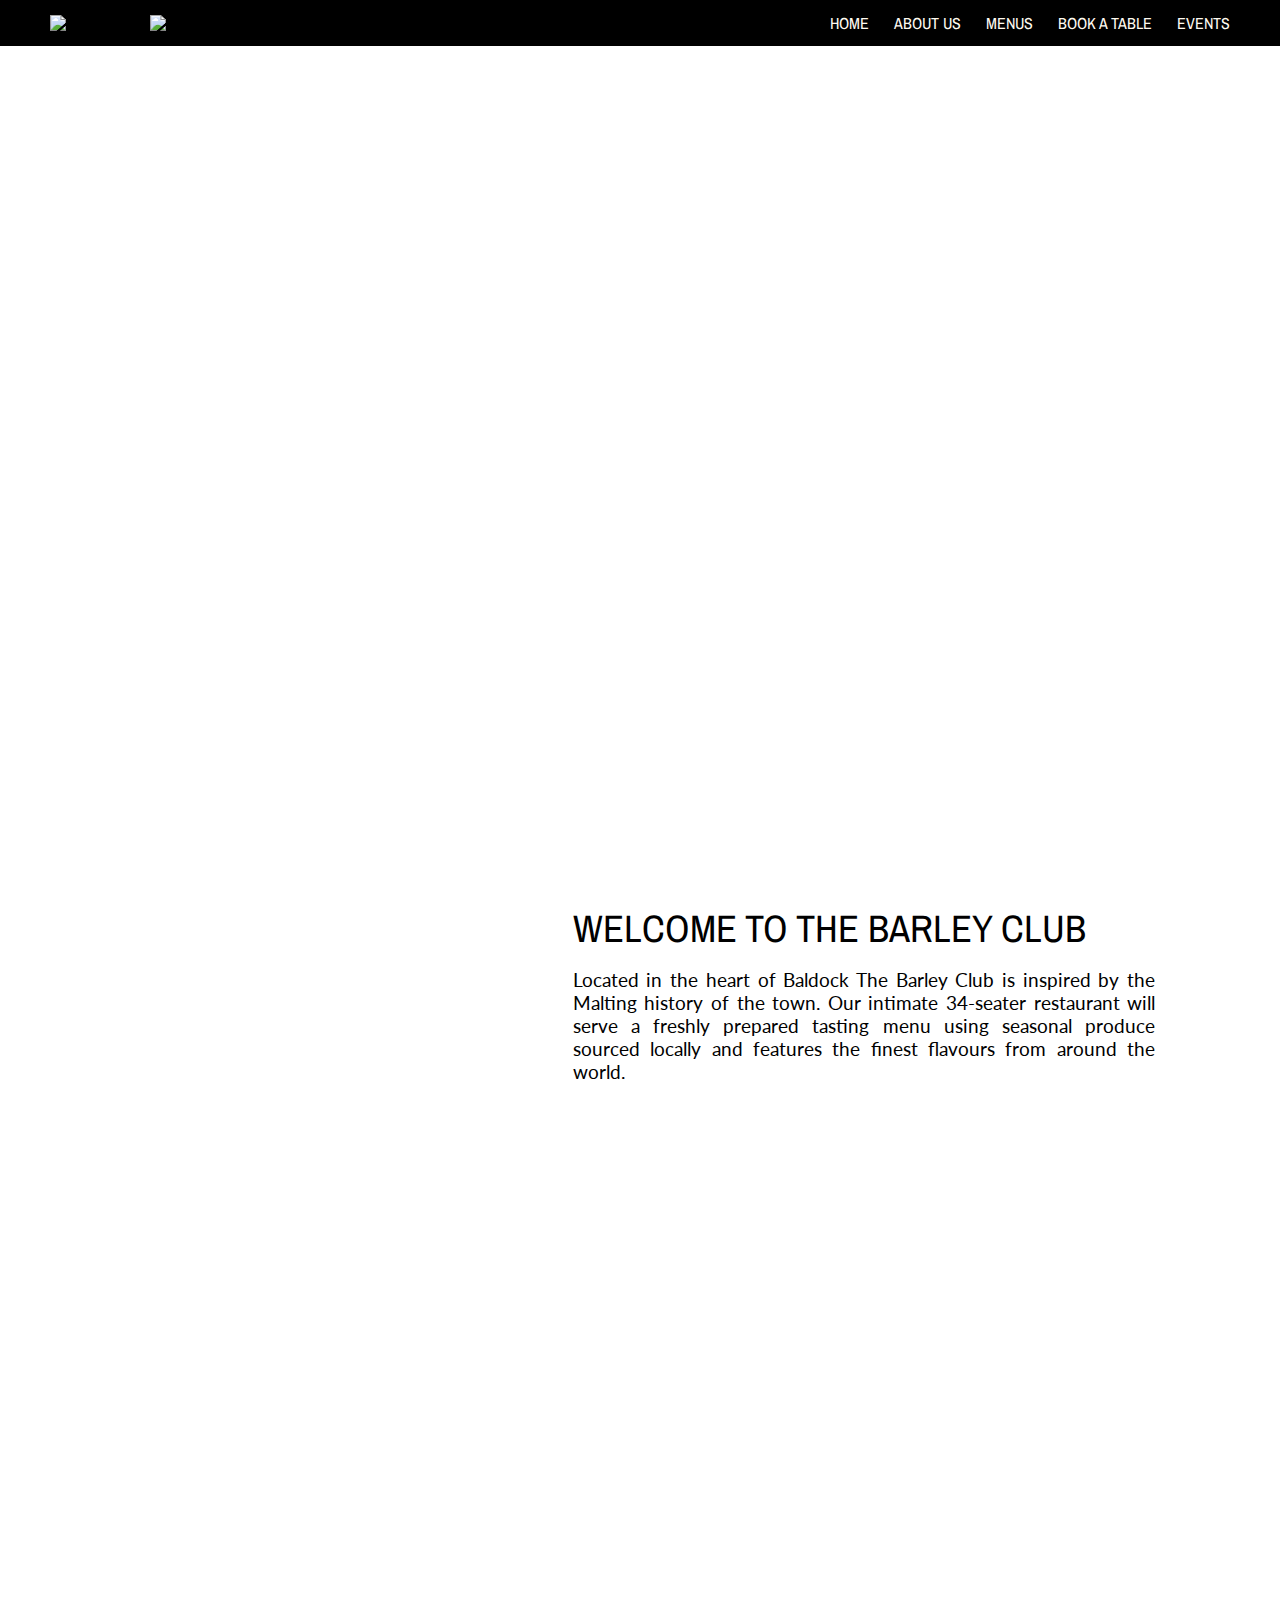
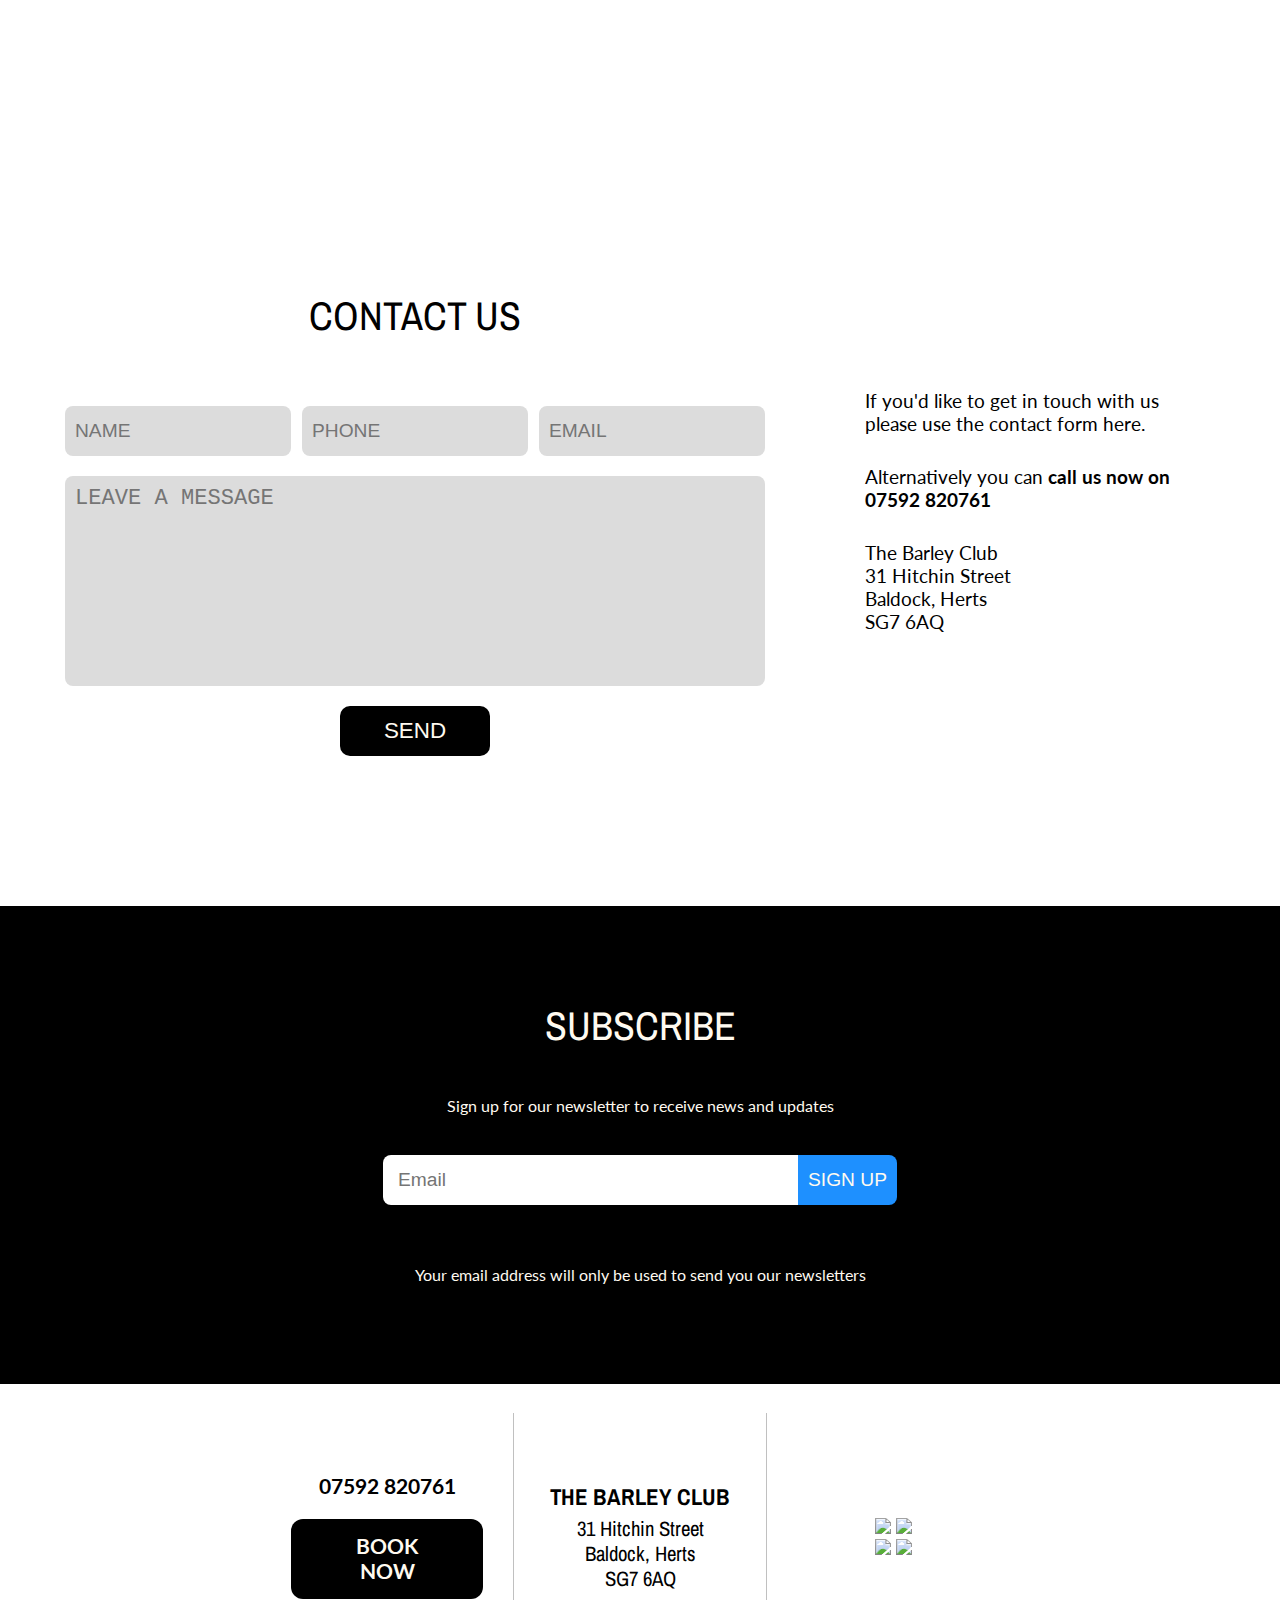
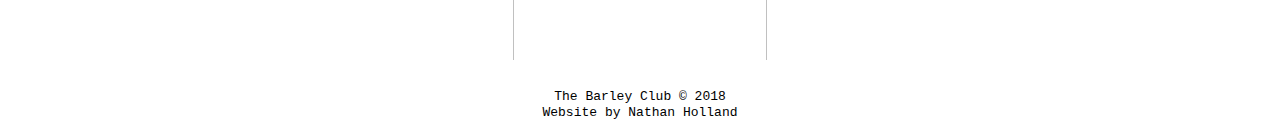
==== commit ce8d76c8: "Mon 14.01.19" ====
--- a/index.html
+++ b/index.html
@@ -37,7 +37,10 @@
         </div>
 
 
-        <a href="index.html"><img class="mobile-navbar__logo" src="images/mobile-logo.png" /></a>
+        <a href="index.html"><div class="mobile-navbar__logo-wrapper">
+          <img class="mobile-navbar__logo" src="images/logo-inverted.png" />
+          <img class="mobile-navbar__title" src="images/title-inverted.png" />
+        </div></a>
 
         <div class="mobile-navbar__button" onclick="dropdownOpen()">
           <p>MENU</p>
@@ -49,10 +52,9 @@
 
       <div class="navbar">
 
-        <a href="index.html"><div class="navbar__logo">
-          <img src="images/logo-circle-inverted.png" width=70px />
-          <img class="navbar__title-img" src="images/title-inverted.png" width=350px />
-          <!--<p class="navbar__title">THE BARLEY CLUB</p>-->
+        <a href="index.html"><div class="navbar__logo-wrapper">
+          <img class="navbar__logo" src="images/logo-inverted.png" />
+          <img class="navbar__title" src="images/title-inverted.png" />
         </div></a>
 
         <ul>
--- a/styles/modules/general.min.css
+++ b/styles/modules/general.min.css
@@ -1 +1 @@
-body,h1,h2,p,img{margin:0}body{font-family:"lato"}p{line-height:1.2}a{text-decoration:none;color:inherit}.bold{font-weight:bold}.banner-image{background-image:URL("../../images/lights-b&w-cropped.jpg");background-size:cover;background-position:center;height:100px}.page{padding:150px 20px}.page--booking{display:flex;flex-direction:column-reverse;justify-content:center;align-items:center}.page__title{font-family:"Archivo Narrow";padding-bottom:30px;font-size:2.5em}.page__title--center{text-align:center}.page__line{padding-bottom:30px}@media (min-width: 1500px){.page{padding:150px 25%}.page--booking{flex-direction:row}.page__title{padding-bottom:30px}.page__line{padding-bottom:30px;font-size:1.3em}}
+body,h1,h2,p,img{margin:0}body{font-family:"lato"}p{line-height:1.2}a{text-decoration:none;color:inherit}.bold{font-weight:bold}.banner-image{background-image:URL("../../images/lights-b&w-cropped.jpg");background-size:cover;background-position:center;height:100px}.page{padding:150px 20px}.page--booking{display:flex;flex-direction:column-reverse;justify-content:center;align-items:center}.page__title{font-family:"Archivo Narrow";padding-bottom:30px;font-size:2.5em}.page__title--center{text-align:center}.page__line{padding-bottom:30px}@media (min-width: 600px){.banner-image{height:180px}.page{padding:150px 12%}}@media (min-width: 1200px){.page{padding:150px 18%}.page__line{font-size:1.2em}}@media (min-width: 1500px){.page{padding:150px 25%}.page--booking{flex-direction:row}.page__title{padding-bottom:30px}}
--- a/styles/modules/header.min.css
+++ b/styles/modules/header.min.css
@@ -1 +1 @@
-.mobile-navbar{background-color:black;text-align:center;font-family:'Archivo Narrow';color:floralwhite}.mobile-navbar__logo{padding-top:20px;width:70vw}.mobile-navbar__button{font-size:1.3em;padding:30px 0 10px 0;display:flex;justify-content:center;align-items:center}.mobile-navbar__burger{padding-left:10px;width:25px;height:25px}.dropdown{text-align:right;background-color:black;position:absolute;font-family:'Archivo Narrow';color:floralwhite;width:100%;display:none}.dropdown__cross{padding:40px 20px 10px 0;width:30px}.dropdown__link-wrapper{padding:0 0 20px 20vw}.dropdown__link{padding:25px 20px 6px 0;list-style:none;border-bottom:2px dotted grey;font-size:2em}.navbar{background-color:black;color:floralwhite;display:none;justify-content:space-between;align-items:center;padding:20px 50px}.navbar__logo{font-size:1.4em;display:flex;align-items:center}.navbar__title-img{margin-left:20px}.navbar__link{float:left;list-style:none;margin-left:25px;font-family:'Archivo Narrow';transition:0.25s}.navbar__link:hover{color:grey}@media (min-width: 600px){.mobile-navbar__logo{width:40vw}}@media (min-width: 1000px){.mobile-navbar{display:none}.navbar{display:flex}}
+.mobile-navbar{background-color:black;text-align:center;font-family:'Archivo Narrow';color:floralwhite}.mobile-navbar__logo-wrapper{display:flex;flex-direction:column;justify-content:center;align-items:center}.mobile-navbar__logo{padding:10px 0;width:45vw;max-width:280px}.mobile-navbar__title{width:80vw;max-width:500px}.mobile-navbar__button{font-size:1.3em;padding:30px 0 20px 0;display:flex;justify-content:center;align-items:center}.mobile-navbar__burger{padding-left:10px;width:25px;height:25px}.dropdown{text-align:right;background-color:black;position:absolute;font-family:'Archivo Narrow';color:floralwhite;width:100%;display:none}.dropdown__cross{padding:40px 20px 10px 0;width:30px}.dropdown__link-wrapper{padding:0 0 20px 20vw}.dropdown__link{padding:25px 20px 6px 0;list-style:none;border-bottom:2px dotted grey;font-size:1.8em}.navbar{background-color:black;color:floralwhite;display:none;justify-content:space-between;align-items:center;padding:15px 50px}.navbar__logo-wrapper{display:flex;align-items:center}.navbar__logo{width:80px}.navbar__title{margin-left:20px;width:380px}.navbar__link{float:left;list-style:none;margin-left:25px;font-family:'Archivo Narrow';transition:0.25s}.navbar__link:hover{color:grey}@media (min-width: 1200px){.mobile-navbar{display:none}.navbar{display:flex}}
--- a/styles/modules/footer.min.css
+++ b/styles/modules/footer.min.css
@@ -1 +1 @@
-.subscription{background-color:black;color:floralwhite;padding:70px 20px;text-align:center}.subscription--home{padding:100px 20px}.subscription__title{padding-bottom:50px;font-family:"Archivo Narrow";font-size:2.5em}.subscription__form{padding-top:40px;display:flex;justify-content:center}.subscription__form--home{padding-bottom:60px}.subscription__email{height:60px;width:60vw;border:none;padding:0 0 0 15px;border-top-left-radius:8px;border-bottom-left-radius:8px;font-size:1.5em}.subscription__submit{height:60px;background-color:dodgerblue;border:none;color:floralwhite;border-top-right-radius:8px;border-bottom-right-radius:8px;font-size:1.5em;padding:0 10px}.footer{display:flex;flex-direction:column;justify-content:center;align-items:center;text-align:center;padding:30px 0}.footer__section{font-size:1.3em;padding:50px 10vw}.footer__section--cta{font-weight:bold}.footer__section--middle{border-top:3px solid silver;border-bottom:3px solid silver;font-family:'Archivo Narrow'}.footer__booking-link{color:floralwhite;padding:15px 40px;margin-top:20px;background-color:black;border-radius:12px;display:inline-block;transition:0.25s}.footer__booking-link:hover{color:grey}.footer__title{font-size:1.1em;font-weight:bold;padding-bottom:5px}.footer__media-link{width:75px}.copyright{font-family:monospace;padding-bottom:20px;text-align:center}@media (min-width: 1500px){.subscription{padding:70px 0;font-size:1.1em}.subscription--home{padding:150px 0}.subscription__title{padding-bottom:50px;font-size:2.5em}.subscription__form--home{padding-bottom:60px}.subscription__email{width:300px;height:50px}.subscription__submit{width:130px;height:50px}.footer{flex-direction:row;padding:20px 0;font-size:1em}.footer__section{padding:70px 0;width:15%}.footer__section--middle{border-top:none;border-bottom:none;border-left:1px solid silver;border-right:1px solid silver;font-family:'Archivo Narrow'}.footer__booking-link{padding:15px 40px}.footer__media-link{width:60px}.copyright{font-size:1em;padding-bottom:20px}}
+.subscription{background-color:black;color:floralwhite;padding:70px 20px;text-align:center}.subscription--home{padding:100px 20px}.subscription__title{padding-bottom:50px;font-family:"Archivo Narrow";font-size:2.5em}.subscription__form{padding-top:40px;display:flex;justify-content:center}.subscription__form--home{padding-bottom:60px}.subscription__email{height:50px;width:60vw;max-width:400px;border:none;padding:0 0 0 15px;border-top-left-radius:8px;border-bottom-left-radius:8px;font-size:1.2em}.subscription__submit{height:50px;background-color:dodgerblue;border:none;color:floralwhite;border-top-right-radius:8px;border-bottom-right-radius:8px;font-size:1.2em;padding:0 10px}.footer{display:flex;flex-direction:column;justify-content:center;align-items:center;text-align:center;padding:30px 0}.footer__section{font-size:1.3em;padding:50px 10vw}.footer__section--cta{font-weight:bold}.footer__section--middle{border-top:1px solid silver;border-bottom:1px solid silver;font-family:'Archivo Narrow'}.footer__booking-link{color:floralwhite;padding:15px 40px;margin-top:20px;background-color:black;border-radius:12px;display:inline-block;transition:0.25s}.footer__booking-link:hover{color:grey}.footer__title{font-size:1.1em;font-weight:bold;padding-bottom:5px}.footer__media-link{width:65px}.copyright{font-family:monospace;padding-bottom:20px;text-align:center}@media (min-width: 600px){.footer{flex-direction:row;padding:20px 0}.footer__section{padding:70px 30px}.footer__section--middle{border-top:none;border-bottom:none;border-left:1px solid silver;border-right:1px solid silver;font-family:'Archivo Narrow'}.footer__booking-link{padding:15px 20px}}@media (min-width: 1200px){.footer__section{width:15%}.footer__booking-link{padding:15px 40px}}@media (min-width: 1500px){.subscription{padding:70px 0;font-size:1.1em}.subscription--home{padding:150px 0}.subscription__title{padding-bottom:50px;font-size:2.5em}.subscription__form--home{padding-bottom:60px}.subscription__email{width:300px;height:50px}.subscription__submit{width:130px;height:50px}}
--- a/styles/home.min.css
+++ b/styles/home.min.css
@@ -1 +1 @@
-.hero{background-image:URL("../images/bistro-b&w.jpg");background-size:cover;background-position:center;height:500px}.first-bar{display:flex;flex-direction:column-reverse}.first-bar__gmap{background-image:URL("../images/gmaps.png");background-size:cover;background-position:center;height:400px}.first-bar__copy{display:flex;flex-direction:column;justify-content:center;padding:150px 20px;margin:0 auto;text-align:justify;font-family:"lato"}.first-bar__title{font-family:"Archivo Narrow";padding-bottom:20px;font-size:2.5em;text-align:left}.booking-cta{height:400px;background-image:URL("../images/dinner-b&w.jpg");background-size:cover;background-position:center;color:floralwhite;display:flex;flex-direction:column;justify-content:center;text-align:center;font-size:2.5em}.booking-cta__text{font-family:"Archivo Narrow";font-weight:normal;color:white}.contact-section{display:flex;flex-direction:column-reverse;justify-content:center;padding:100px 20px}.contact-form__wrapper{padding-top:50px}.contact-form__title{font-family:"Archivo Narrow";font-size:2.5em;text-align:center}.contact-form{padding-top:40px;display:flex;flex-direction:column}.contact-form__input-wrapper{display:flex;justify-content:space-between;flex-direction:column}.contact-form__input{height:60px;font-size:25px;border:none;border-radius:8px;padding:0 20px;background-color:gainsboro;margin-top:10px}.contact-form__text-area{resize:none;font-size:25px;height:200px;margin:10px 0;padding:20px 20px 0 20px;border:none;border-radius:8px;background-color:gainsboro}.contact-form__submit{height:60px;border-radius:10px;font-size:1.5em;padding:0 30px;margin:0 auto;background-color:black;border:none;color:floralwhite}@media (min-width: 1500px){.hero{background-position:0 -100px;height:700px}.first-bar{display:grid;grid-template-columns:35% 65%;height:500px}.first-bar__gmap{height:auto}.first-bar__copy{width:70%;padding:0;font-size:1.2em}.first-bar__title{font-size:2em}.booking-cta{height:500px}.booking-cta__text{padding-left:50%;font-size:1.4em}.contact-section{flex-direction:row;padding:150px 0;align-items:center}.contact-form__wrapper{padding:0 100px 0 0}.contact-form__title{font-size:2.5em}.contact-form{padding-top:70px;width:700px}.contact-form__input-wrapper{flex-direction:row}.contact-form__input{width:28%;height:50px;margin:0;font-size:1.2em;padding-left:10px}.contact-form__text-area{font-size:1.7em;padding:10px 0 0 10px;margin:20px 0;height:200px}.contact-form__submit{height:55px;width:150px;font-size:1.4em}.contact-text{width:350px}}
+.hero{background-image:URL("../images/bistro-b&w.jpg");background-size:cover;background-position:center;height:500px}.first-bar{display:flex;flex-direction:column-reverse}.first-bar__gmap{background-image:URL("../images/gmaps.png");background-size:cover;background-position:center;height:400px}.first-bar__copy{display:flex;flex-direction:column;justify-content:center;padding:150px 20px;margin:0 auto;text-align:justify;font-family:"lato";max-width:750px}.first-bar__title{font-family:"Archivo Narrow";padding-bottom:20px;font-size:2.5em;text-align:left}.booking-cta{height:400px;background-image:URL("../images/dinner-b&w.jpg");background-size:cover;background-position:center;color:floralwhite;display:flex;flex-direction:column;justify-content:center;text-align:center;font-size:2.5em}.booking-cta__text{font-family:"Archivo Narrow";font-weight:normal;color:white}.contact-section{display:flex;flex-direction:column-reverse;justify-content:center;padding:100px 20px}.contact-form__wrapper{padding-top:50px}.contact-form__title{font-family:"Archivo Narrow";font-size:2.5em;text-align:center}.contact-form{padding-top:40px;display:flex;flex-direction:column}.contact-form__input-wrapper{display:flex;justify-content:space-between;flex-direction:column}.contact-form__input{height:50px;font-size:20px;border:none;border-radius:8px;padding:0 20px;background-color:gainsboro;margin-top:10px}.contact-form__text-area{resize:none;font-size:20px;height:200px;margin:10px 0;padding:20px 20px 0 20px;border:none;border-radius:8px;background-color:gainsboro}.contact-form__submit{height:50px;border-radius:10px;font-size:1.5em;padding:0 30px;margin:0 auto;background-color:black;border:none;color:floralwhite}.contact-text{font-size:1.2em}@media (min-width: 600px){.first-bar__copy{padding:200px 12%}.first-bar__gmap{height:500px}.booking-cta{height:500px}.contact-section{padding:150px 12%}}@media (min-width: 900px){.contact-form{padding-top:70px;width:700px;margin:0 auto}.contact-form__input-wrapper{flex-direction:row}.contact-form__input{width:28%;height:50px;margin:0;font-size:1.2em;padding-left:10px}.contact-form__text-area{font-size:1.7em;padding:10px 0 0 10px;margin:20px 0;height:200px}.contact-form__submit{height:50px;width:150px;font-size:1.4em}}@media (min-width: 1200px){.hero{background-position:0 -100px;height:700px}.first-bar{display:grid;grid-template-columns:35% 65%;height:500px}.first-bar__gmap{height:auto}.first-bar__copy{width:70%;padding:0;font-size:1.2em}.first-bar__title{font-size:2em}.booking-cta__text{padding-left:50%}.contact-section{flex-direction:row;padding:150px 0;align-items:center}.contact-form__wrapper{padding:0 100px 0 0}.contact-form__title{font-size:2.5em}.contact-text{width:350px;font-size:1em}}
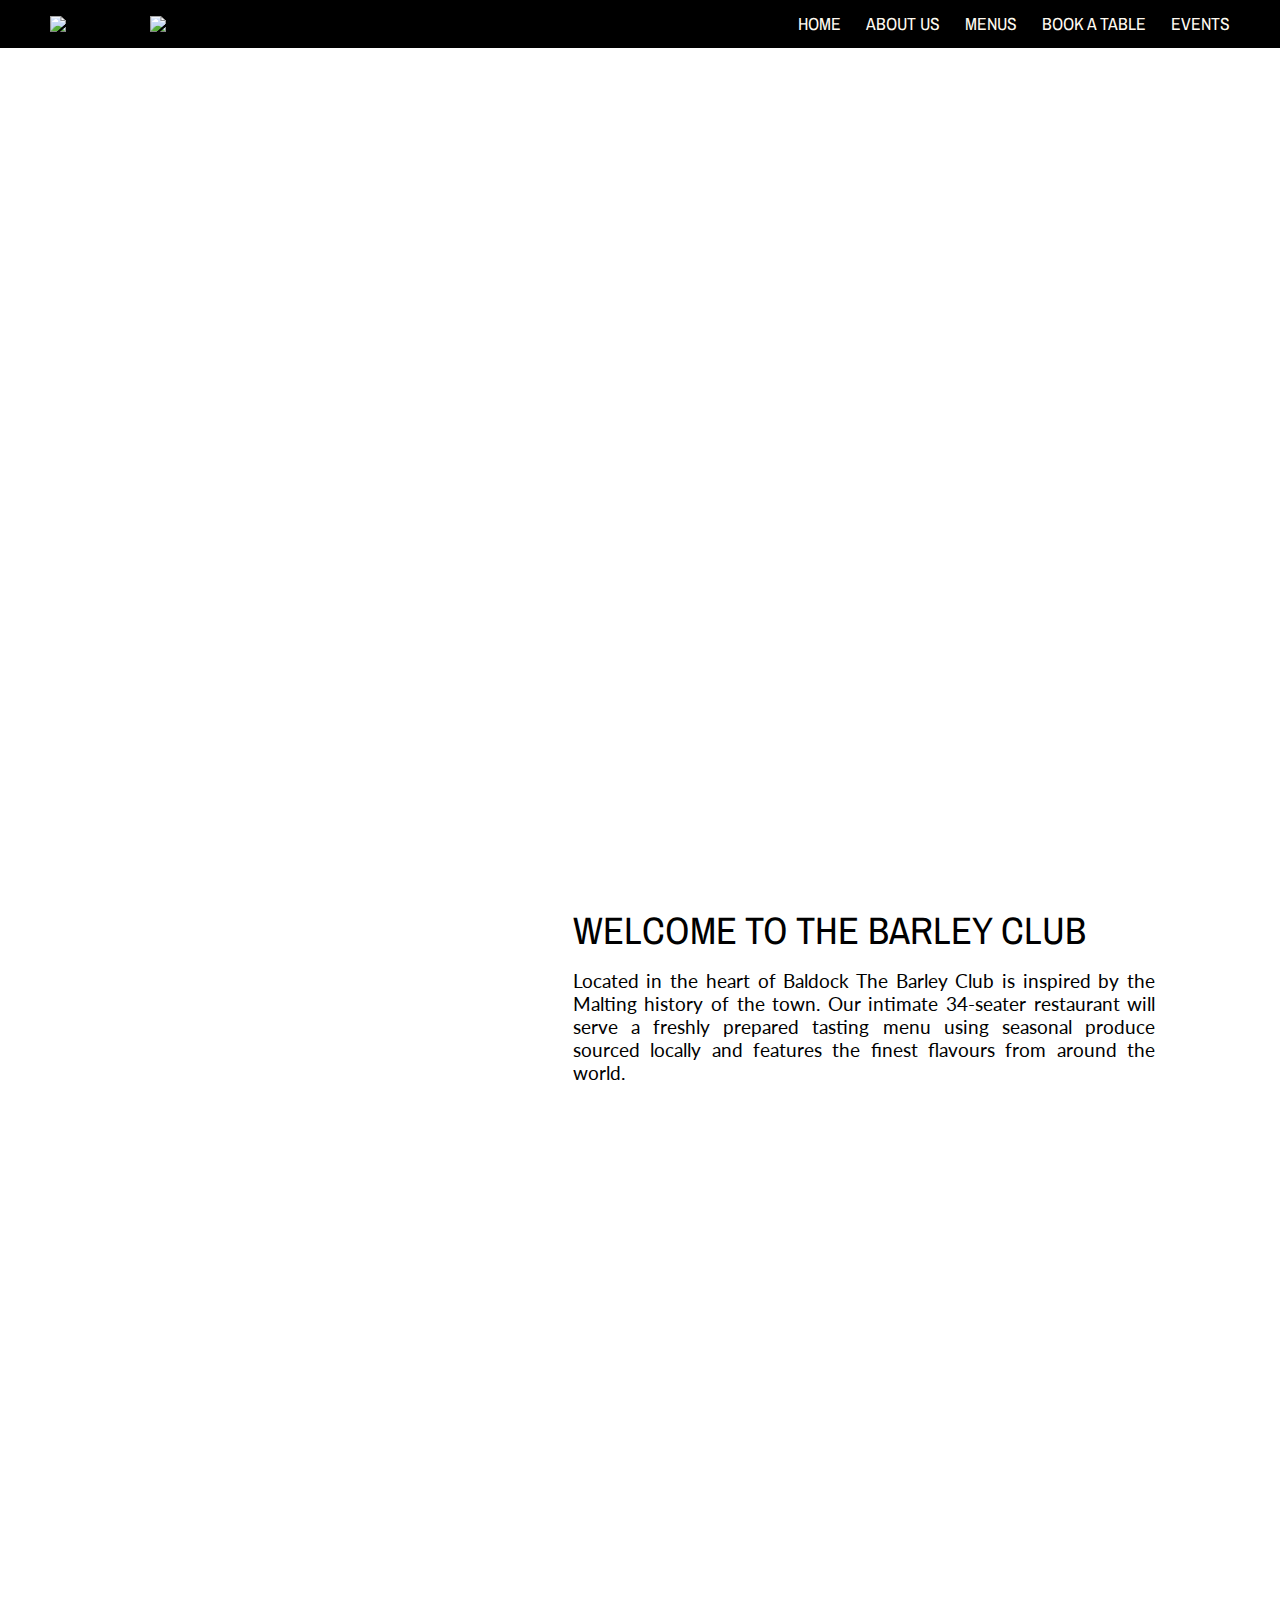
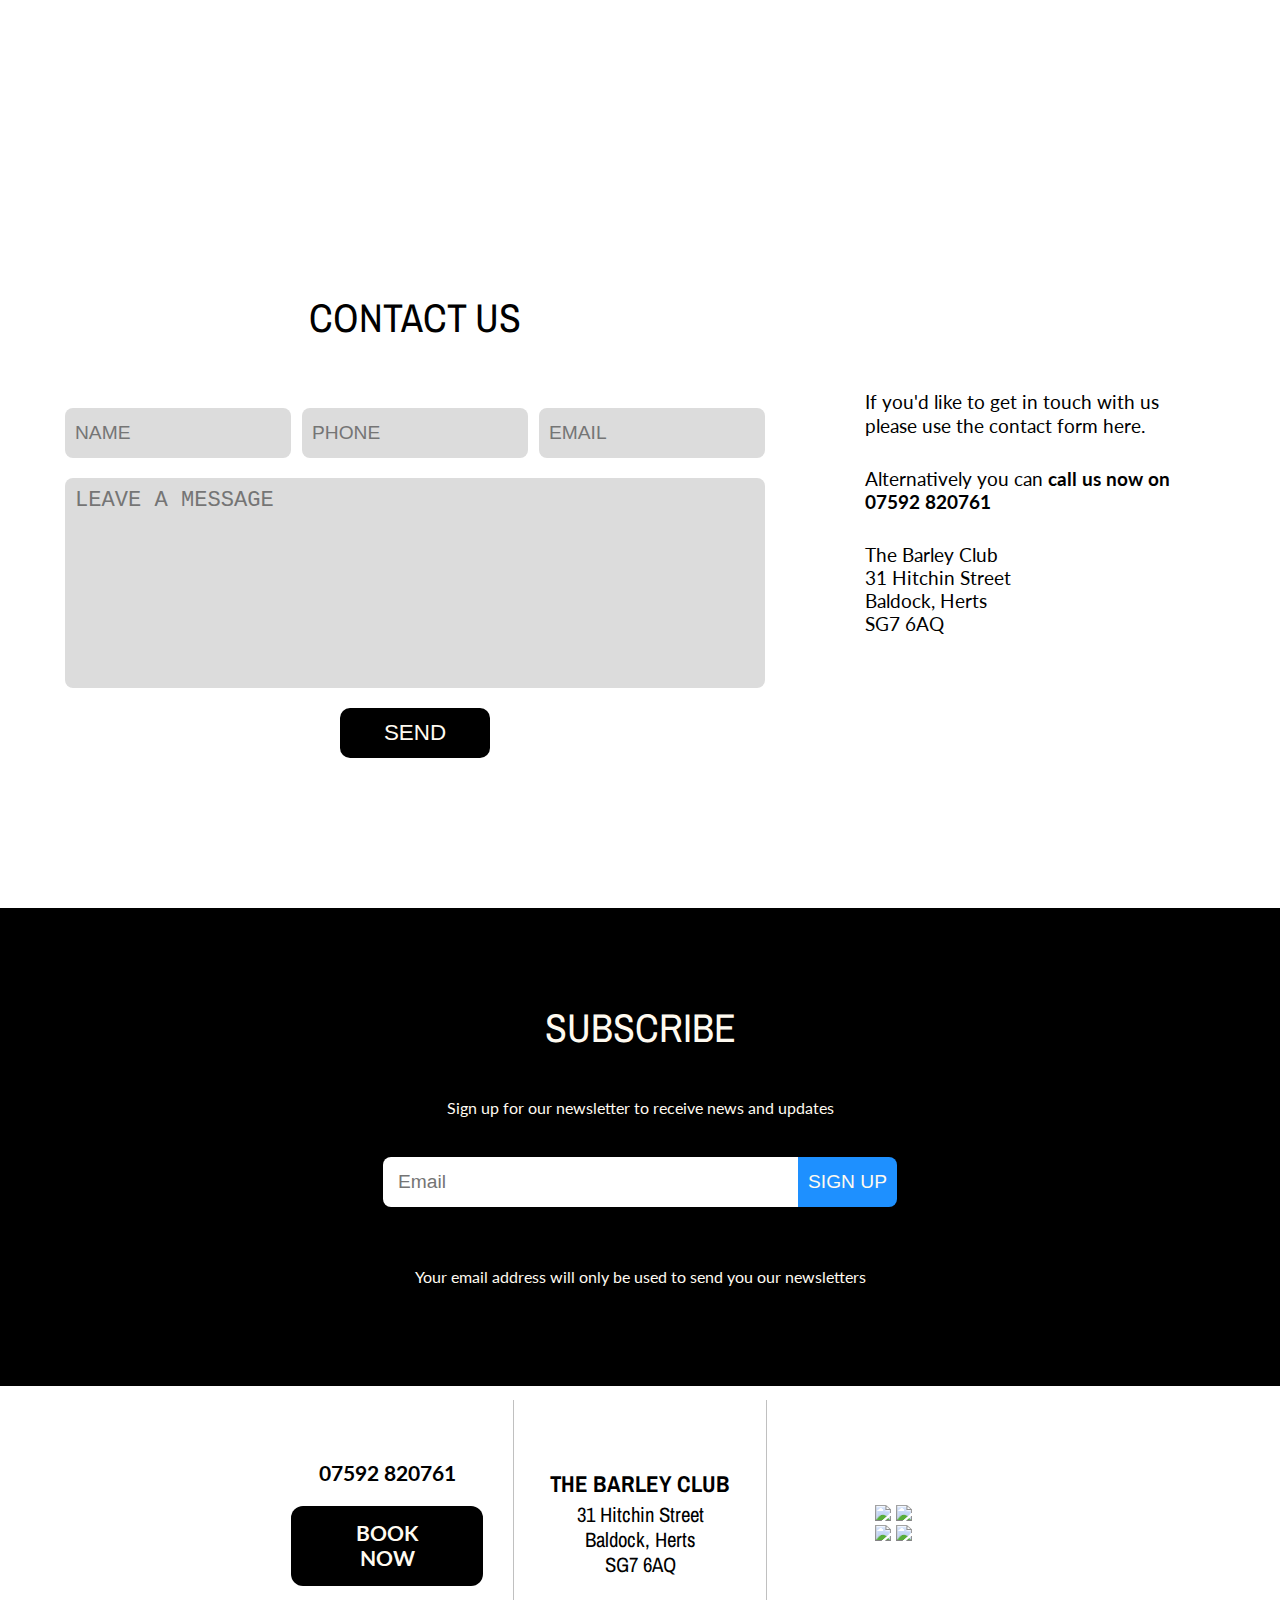
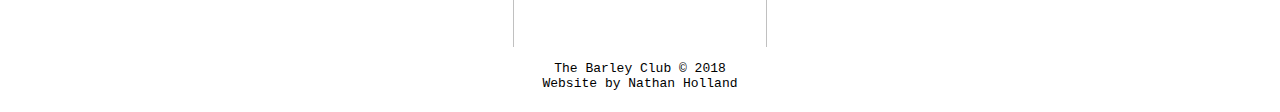
==== commit ec6851d1: "Tue 15.01.19" ====
--- a/index.html
+++ b/index.html
@@ -14,7 +14,12 @@
     <link href="https://fonts.googleapis.com/css?family=Archivo+Narrow" rel="stylesheet">
     <link href="https://fonts.googleapis.com/css?family=Lato" rel="stylesheet">
 
+    <script src="https://code.jquery.com/jquery-3.3.1.min.js" integrity="sha256-FgpCb/KJQlLNfOu91ta32o/NMZxltwRo8QtmkMRdAu8=" crossorigin="anonymous"></script>
+    <script src="https://code.jquery.com/ui/1.12.0/jquery-ui.min.js" integrity="sha256-eGE6blurk5sHj+rmkfsGYeKyZx3M4bG+ZlFyA7Kns7E=" crossorigin="anonymous"></script>
     <script src="script.js"></script>
+
+    <link rel="shortcut icon" href="/favicon.ico" type="image/x-icon">
+    <link rel="icon" href="/favicon.ico" type="image/x-icon">
   </head>
 
 
@@ -25,7 +30,7 @@
       <div class="mobile-navbar">
 
         <div class="dropdown" id="dropdown">
-          <img class="dropdown__cross" src="images/cross.png" onclick="dropdownClose()" />
+          <img class="dropdown__cross" src="images/cross.png" />
 
           <ul class="dropdown__link-wrapper">
             <li class="dropdown__link"><a href="index.html">HOME</a></li>
@@ -42,7 +47,7 @@
           <img class="mobile-navbar__title" src="images/title-inverted.png" />
         </div></a>
 
-        <div class="mobile-navbar__button" onclick="dropdownOpen()">
+        <div class="mobile-navbar__button">
           <p>MENU</p>
           <img class="mobile-navbar__burger" src="images/burger-menu.png"/>
         </div>
@@ -96,13 +101,13 @@
         <div class="contact-form__wrapper">
           <h1 class="contact-form__title">CONTACT US</h1>
 
-          <form class="contact-form">
+          <form class="contact-form" action="contact-form.php" method="post">
             <div class="contact-form__input-wrapper">
-              <input class="contact-form__input" type="text" placeholder="NAME" />
-              <input class="contact-form__input" type="tel" placeholder="PHONE" />
-              <input class="contact-form__input" type="email" placeholder="EMAIL" />
+              <input class="contact-form__input" type="text" name="name" placeholder="NAME" />
+              <input class="contact-form__input" type="tel" name="phone" placeholder="PHONE" />
+              <input class="contact-form__input" type="email" name="email" placeholder="EMAIL" />
             </div>
-            <textarea class="contact-form__text-area" placeholder="LEAVE A MESSAGE"></textarea>
+            <textarea class="contact-form__text-area" name="message" placeholder="LEAVE A MESSAGE"></textarea>
             <input class="contact-form__submit" type="submit" value="SEND" />
           </form>
         </div>
--- a/styles/modules/general.min.css
+++ b/styles/modules/general.min.css
@@ -1 +1 @@
-body,h1,h2,p,img{margin:0}body{font-family:"lato"}p{line-height:1.2}a{text-decoration:none;color:inherit}.bold{font-weight:bold}.banner-image{background-image:URL("../../images/lights-b&w-cropped.jpg");background-size:cover;background-position:center;height:100px}.page{padding:150px 20px}.page--booking{display:flex;flex-direction:column-reverse;justify-content:center;align-items:center}.page__title{font-family:"Archivo Narrow";padding-bottom:30px;font-size:2.5em}.page__title--center{text-align:center}.page__line{padding-bottom:30px}@media (min-width: 600px){.banner-image{height:180px}.page{padding:150px 12%}}@media (min-width: 1200px){.page{padding:150px 18%}.page__line{font-size:1.2em}}@media (min-width: 1500px){.page{padding:150px 25%}.page--booking{flex-direction:row}.page__title{padding-bottom:30px}}
+body,h1,h2,p,img{margin:0}body{font-family:"lato"}p{line-height:1.2}a{text-decoration:none;color:inherit}.bold{font-weight:bold}.banner-image{background-image:URL("../../images/lights-b&w-cropped.jpg");background-size:cover;background-position:center;height:100px}.banner-image--about{background-image:URL("../../images/about-cropped-filter.jpg")}.banner-image--menu{background-image:URL("../../images/menu-cropped-filter.jpg")}.page{padding:150px 20px}.page--booking{display:flex;flex-direction:column-reverse;justify-content:center;align-items:center}.page__title{font-family:"Archivo Narrow";padding-bottom:30px;font-size:2.5em}.page__title--center{text-align:center}.page__line{padding-bottom:30px}.page__line--event{padding-top:50px}@media (min-width: 600px){.banner-image{height:180px}.page{padding:150px 12%}}@media (min-width: 1200px){.banner-image{height:250px}.page{padding:150px 18%}.page__line{font-size:1.2em}}@media (min-width: 1500px){.page{padding:150px 25%}.page--booking{flex-direction:row}.page__title{padding-bottom:30px}}
--- a/styles/modules/header.min.css
+++ b/styles/modules/header.min.css
@@ -1 +1 @@
-.mobile-navbar{background-color:black;text-align:center;font-family:'Archivo Narrow';color:floralwhite}.mobile-navbar__logo-wrapper{display:flex;flex-direction:column;justify-content:center;align-items:center}.mobile-navbar__logo{padding:10px 0;width:45vw;max-width:280px}.mobile-navbar__title{width:80vw;max-width:500px}.mobile-navbar__button{font-size:1.3em;padding:30px 0 20px 0;display:flex;justify-content:center;align-items:center}.mobile-navbar__burger{padding-left:10px;width:25px;height:25px}.dropdown{text-align:right;background-color:black;position:absolute;font-family:'Archivo Narrow';color:floralwhite;width:100%;display:none}.dropdown__cross{padding:40px 20px 10px 0;width:30px}.dropdown__link-wrapper{padding:0 0 20px 20vw}.dropdown__link{padding:25px 20px 6px 0;list-style:none;border-bottom:2px dotted grey;font-size:1.8em}.navbar{background-color:black;color:floralwhite;display:none;justify-content:space-between;align-items:center;padding:15px 50px}.navbar__logo-wrapper{display:flex;align-items:center}.navbar__logo{width:80px}.navbar__title{margin-left:20px;width:380px}.navbar__link{float:left;list-style:none;margin-left:25px;font-family:'Archivo Narrow';transition:0.25s}.navbar__link:hover{color:grey}@media (min-width: 1200px){.mobile-navbar{display:none}.navbar{display:flex}}
+.mobile-navbar{background-color:black;text-align:center;font-family:'Archivo Narrow';color:floralwhite}.mobile-navbar__logo-wrapper{display:flex;flex-direction:column;justify-content:center;align-items:center}.mobile-navbar__logo{padding:10px 0;width:45vw;max-width:280px}.mobile-navbar__title{width:80vw;max-width:500px}.mobile-navbar__button{font-size:1.3em;padding:30px 0 20px 0;display:flex;justify-content:center;align-items:center}.mobile-navbar__burger{padding-left:10px;width:25px;height:25px}.dropdown{text-align:right;background-color:black;position:absolute;font-family:'Archivo Narrow';color:floralwhite;width:100%;display:none}.dropdown__cross{padding:40px 20px 10px 0;width:30px}.dropdown__link-wrapper{padding:0 0 20px 20vw}.dropdown__link{padding:25px 20px 6px 0;list-style:none;border-bottom:2px dotted grey;font-size:1.8em}.navbar{background-color:black;color:floralwhite;display:none;justify-content:space-between;align-items:center;padding:15px 50px}.navbar__logo-wrapper{display:flex;align-items:center}.navbar__logo{width:80px}.navbar__title{margin-left:20px;width:380px}.navbar__link{float:left;list-style:none;margin-left:25px;font-family:'Archivo Narrow';font-size:1.1em;transition:0.25s}.navbar__link:hover{color:grey}@media (min-width: 1200px){.mobile-navbar{display:none}.navbar{display:flex}}
--- a/styles/modules/footer.min.css
+++ b/styles/modules/footer.min.css
@@ -1 +1 @@
-.subscription{background-color:black;color:floralwhite;padding:70px 20px;text-align:center}.subscription--home{padding:100px 20px}.subscription__title{padding-bottom:50px;font-family:"Archivo Narrow";font-size:2.5em}.subscription__form{padding-top:40px;display:flex;justify-content:center}.subscription__form--home{padding-bottom:60px}.subscription__email{height:50px;width:60vw;max-width:400px;border:none;padding:0 0 0 15px;border-top-left-radius:8px;border-bottom-left-radius:8px;font-size:1.2em}.subscription__submit{height:50px;background-color:dodgerblue;border:none;color:floralwhite;border-top-right-radius:8px;border-bottom-right-radius:8px;font-size:1.2em;padding:0 10px}.footer{display:flex;flex-direction:column;justify-content:center;align-items:center;text-align:center;padding:30px 0}.footer__section{font-size:1.3em;padding:50px 10vw}.footer__section--cta{font-weight:bold}.footer__section--middle{border-top:1px solid silver;border-bottom:1px solid silver;font-family:'Archivo Narrow'}.footer__booking-link{color:floralwhite;padding:15px 40px;margin-top:20px;background-color:black;border-radius:12px;display:inline-block;transition:0.25s}.footer__booking-link:hover{color:grey}.footer__title{font-size:1.1em;font-weight:bold;padding-bottom:5px}.footer__media-link{width:65px}.copyright{font-family:monospace;padding-bottom:20px;text-align:center}@media (min-width: 600px){.footer{flex-direction:row;padding:20px 0}.footer__section{padding:70px 30px}.footer__section--middle{border-top:none;border-bottom:none;border-left:1px solid silver;border-right:1px solid silver;font-family:'Archivo Narrow'}.footer__booking-link{padding:15px 20px}}@media (min-width: 1200px){.footer__section{width:15%}.footer__booking-link{padding:15px 40px}}@media (min-width: 1500px){.subscription{padding:70px 0;font-size:1.1em}.subscription--home{padding:150px 0}.subscription__title{padding-bottom:50px;font-size:2.5em}.subscription__form--home{padding-bottom:60px}.subscription__email{width:300px;height:50px}.subscription__submit{width:130px;height:50px}}
+.subscription{background-color:black;color:floralwhite;padding:70px 20px;text-align:center}.subscription--home{padding:100px 20px}.subscription__title{padding-bottom:50px;font-family:"Archivo Narrow";font-size:2.5em}.subscription__form{padding-top:40px;display:flex;justify-content:center}.subscription__form--home{padding-bottom:60px}.subscription__email{height:50px;width:60vw;max-width:400px;border:none;padding:0 0 0 15px;border-top-left-radius:8px;border-bottom-left-radius:8px;font-size:1.2em}.subscription__submit{height:50px;background-color:dodgerblue;border:none;color:floralwhite;border-top-right-radius:8px;border-bottom-right-radius:8px;font-size:1.2em;padding:0 10px}.footer{display:flex;flex-direction:column;justify-content:center;align-items:center;text-align:center;padding:30px 0}.footer__section{font-size:1.3em;padding:50px 10vw}.footer__section--cta{font-weight:bold}.footer__section--middle{border-top:1px solid silver;border-bottom:1px solid silver;font-family:'Archivo Narrow'}.footer__booking-link{color:floralwhite;padding:15px 40px;margin-top:20px;background-color:black;border-radius:12px;display:inline-block;transition:0.25s}.footer__booking-link:hover{color:grey}.footer__title{font-size:1.1em;font-weight:bold;padding-bottom:5px}.footer__media-link{width:65px}.copyright{font-family:monospace;padding-bottom:20px;text-align:center}@media (min-width: 600px){.footer{flex-direction:row;padding:5px 0}.footer__section{padding:70px 30px}.footer__section--middle{border-top:none;border-bottom:none;border-left:1px solid silver;border-right:1px solid silver;font-family:'Archivo Narrow'}.footer__booking-link{padding:15px 20px}}@media (min-width: 1200px){.footer__section{width:15%}.footer__booking-link{padding:15px 40px}}@media (min-width: 1500px){.subscription{padding:70px 0;font-size:1.1em}.subscription--home{padding:150px 0}.subscription__title{padding-bottom:50px;font-size:2.5em}.subscription__form--home{padding-bottom:60px}.subscription__email{width:300px;height:50px}.subscription__submit{width:130px;height:50px}}
--- a/styles/home.min.css
+++ b/styles/home.min.css
@@ -1 +1 @@
-.hero{background-image:URL("../images/bistro-b&w.jpg");background-size:cover;background-position:center;height:500px}.first-bar{display:flex;flex-direction:column-reverse}.first-bar__gmap{background-image:URL("../images/gmaps.png");background-size:cover;background-position:center;height:400px}.first-bar__copy{display:flex;flex-direction:column;justify-content:center;padding:150px 20px;margin:0 auto;text-align:justify;font-family:"lato";max-width:750px}.first-bar__title{font-family:"Archivo Narrow";padding-bottom:20px;font-size:2.5em;text-align:left}.booking-cta{height:400px;background-image:URL("../images/dinner-b&w.jpg");background-size:cover;background-position:center;color:floralwhite;display:flex;flex-direction:column;justify-content:center;text-align:center;font-size:2.5em}.booking-cta__text{font-family:"Archivo Narrow";font-weight:normal;color:white}.contact-section{display:flex;flex-direction:column-reverse;justify-content:center;padding:100px 20px}.contact-form__wrapper{padding-top:50px}.contact-form__title{font-family:"Archivo Narrow";font-size:2.5em;text-align:center}.contact-form{padding-top:40px;display:flex;flex-direction:column}.contact-form__input-wrapper{display:flex;justify-content:space-between;flex-direction:column}.contact-form__input{height:50px;font-size:20px;border:none;border-radius:8px;padding:0 20px;background-color:gainsboro;margin-top:10px}.contact-form__text-area{resize:none;font-size:20px;height:200px;margin:10px 0;padding:20px 20px 0 20px;border:none;border-radius:8px;background-color:gainsboro}.contact-form__submit{height:50px;border-radius:10px;font-size:1.5em;padding:0 30px;margin:0 auto;background-color:black;border:none;color:floralwhite}.contact-text{font-size:1.2em}@media (min-width: 600px){.first-bar__copy{padding:200px 12%}.first-bar__gmap{height:500px}.booking-cta{height:500px}.contact-section{padding:150px 12%}}@media (min-width: 900px){.contact-form{padding-top:70px;width:700px;margin:0 auto}.contact-form__input-wrapper{flex-direction:row}.contact-form__input{width:28%;height:50px;margin:0;font-size:1.2em;padding-left:10px}.contact-form__text-area{font-size:1.7em;padding:10px 0 0 10px;margin:20px 0;height:200px}.contact-form__submit{height:50px;width:150px;font-size:1.4em}}@media (min-width: 1200px){.hero{background-position:0 -100px;height:700px}.first-bar{display:grid;grid-template-columns:35% 65%;height:500px}.first-bar__gmap{height:auto}.first-bar__copy{width:70%;padding:0;font-size:1.2em}.first-bar__title{font-size:2em}.booking-cta__text{padding-left:50%}.contact-section{flex-direction:row;padding:150px 0;align-items:center}.contact-form__wrapper{padding:0 100px 0 0}.contact-form__title{font-size:2.5em}.contact-text{width:350px;font-size:1em}}
+.hero{background-image:URL("../images/hero-filter.jpg");background-size:cover;background-position:bottom;height:500px}.first-bar{display:flex;flex-direction:column-reverse}.first-bar__gmap{background-image:URL("../images/gmaps.png");background-size:cover;background-position:center;height:400px}.first-bar__copy{display:flex;flex-direction:column;justify-content:center;padding:150px 20px;margin:0 auto;text-align:justify;font-family:"lato";max-width:750px}.first-bar__title{font-family:"Archivo Narrow";padding-bottom:20px;font-size:2.5em;text-align:left}.booking-cta{height:400px;background-image:URL("../images/dinner-b&w.jpg");background-size:cover;background-position:center;color:floralwhite;display:flex;flex-direction:column;justify-content:center;text-align:center;font-size:2.5em}.booking-cta__text{font-family:"Archivo Narrow";font-weight:normal;color:white}.contact-section{display:flex;flex-direction:column-reverse;justify-content:center;padding:100px 20px}.contact-form__wrapper{padding-top:50px}.contact-form__title{font-family:"Archivo Narrow";font-size:2.5em;text-align:center}.contact-form{padding-top:40px;display:flex;flex-direction:column}.contact-form__input-wrapper{display:flex;justify-content:space-between;flex-direction:column}.contact-form__input{height:50px;font-size:20px;border:none;border-radius:8px;padding:0 20px;background-color:gainsboro;margin-top:10px}.contact-form__text-area{resize:none;font-size:20px;height:200px;margin:10px 0;padding:20px 20px 0 20px;border:none;border-radius:8px;background-color:gainsboro}.contact-form__submit{height:50px;border-radius:10px;font-size:1.5em;padding:0 30px;margin:0 auto;background-color:black;border:none;color:floralwhite}.contact-text{font-size:1.2em}@media (min-width: 600px){.first-bar__copy{padding:200px 12%}.first-bar__gmap{height:500px}.booking-cta{height:500px}.contact-section{padding:150px 12%}}@media (min-width: 900px){.contact-form{padding-top:70px;width:700px;margin:0 auto}.contact-form__input-wrapper{flex-direction:row}.contact-form__input{width:28%;height:50px;margin:0;font-size:1.2em;padding-left:10px}.contact-form__text-area{font-size:1.7em;padding:10px 0 0 10px;margin:20px 0;height:200px}.contact-form__submit{height:50px;width:150px;font-size:1.4em}}@media (min-width: 1200px){.hero{height:700px}.first-bar{display:grid;grid-template-columns:35% 65%;height:500px}.first-bar__gmap{height:auto}.first-bar__copy{width:70%;padding:0;font-size:1.2em}.first-bar__title{font-size:2em}.booking-cta__text{padding-left:50%}.contact-section{flex-direction:row;padding:150px 0;align-items:center}.contact-form__wrapper{padding:0 100px 0 0}.contact-form__title{font-size:2.5em}.contact-text{width:350px;font-size:1em}}
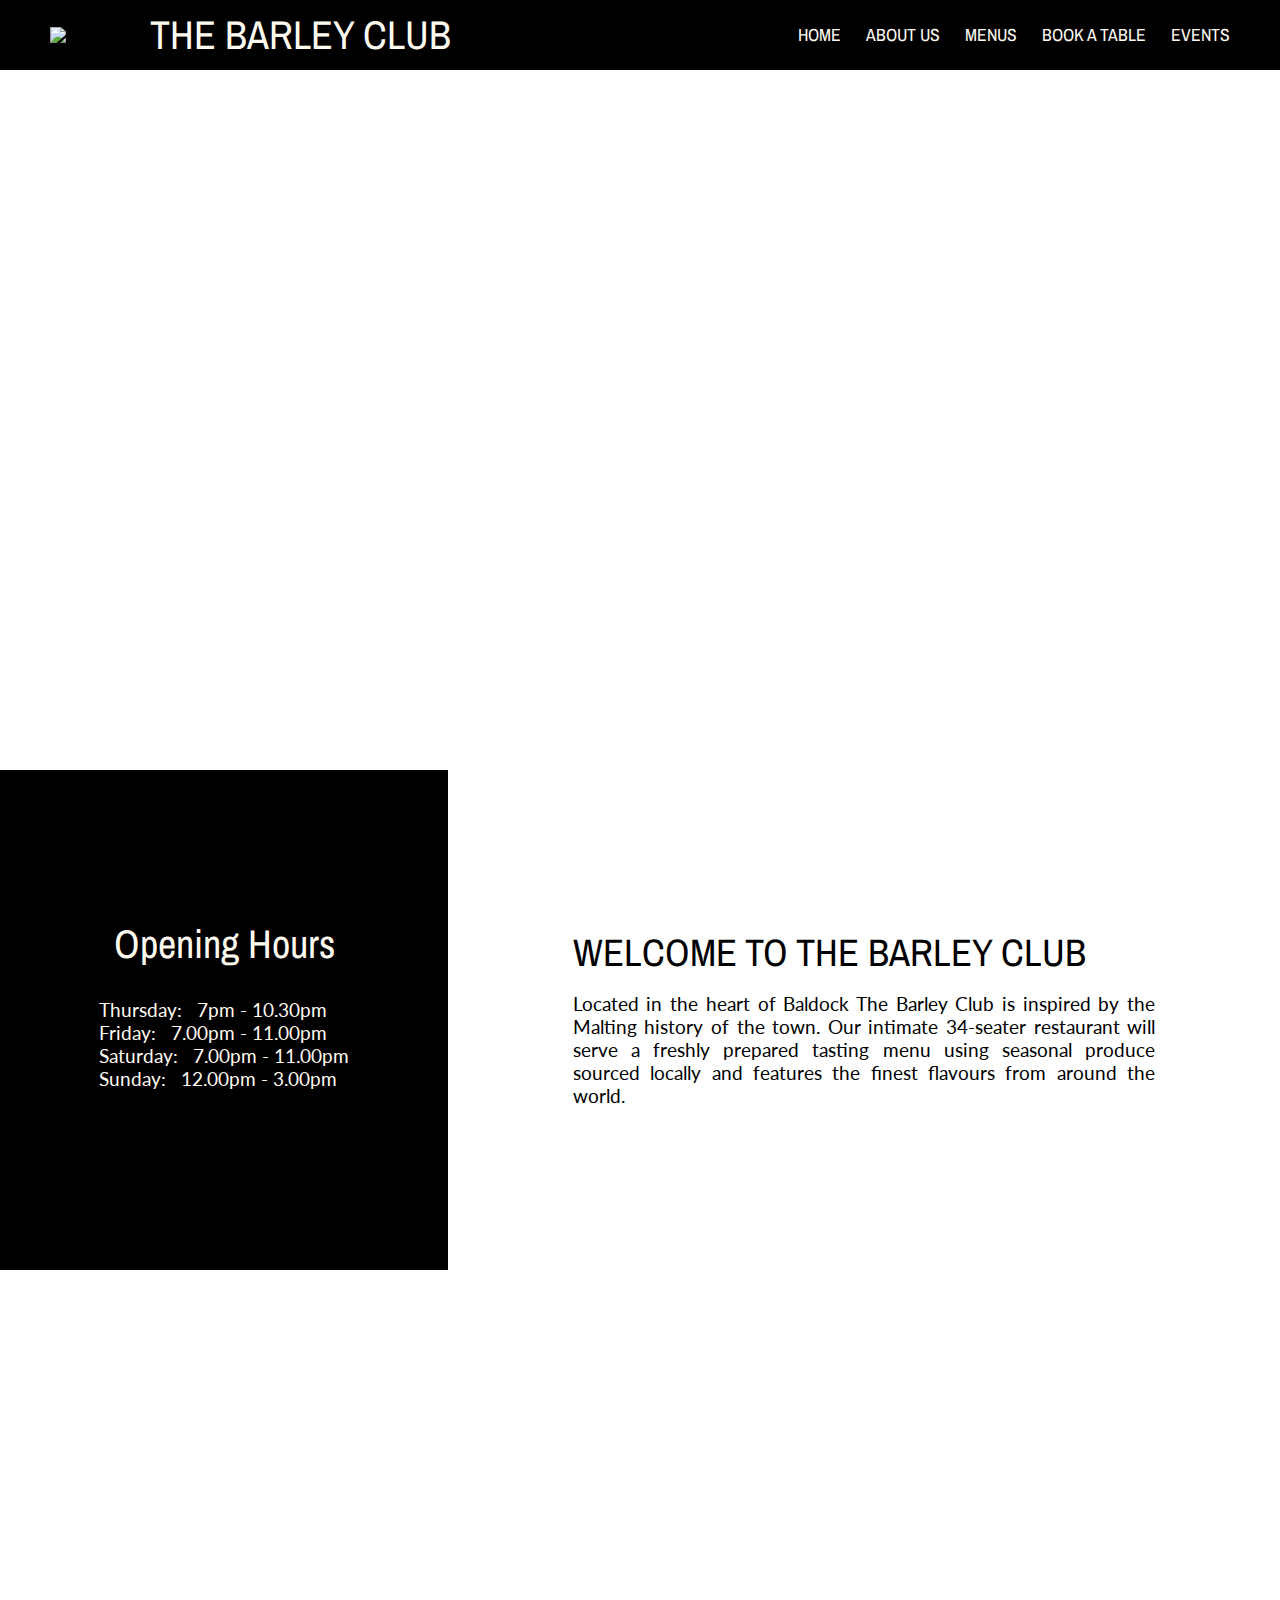
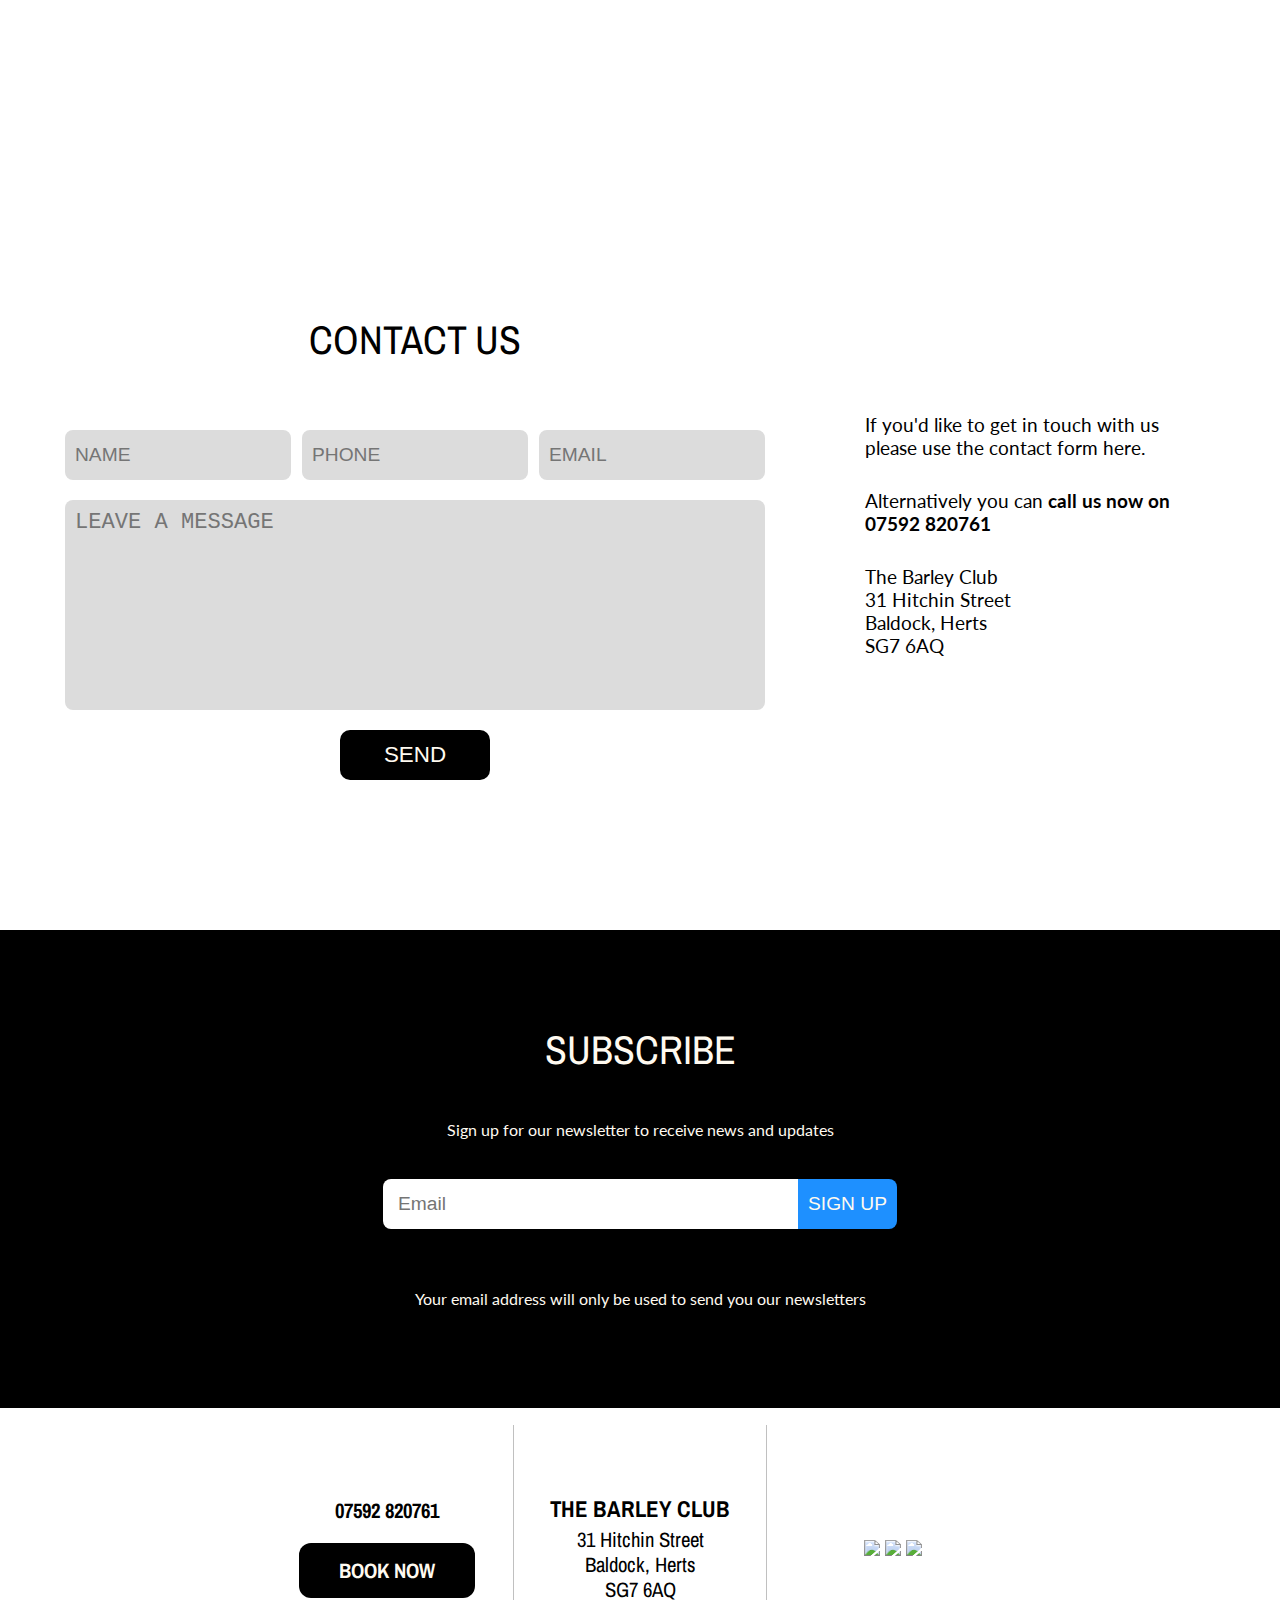
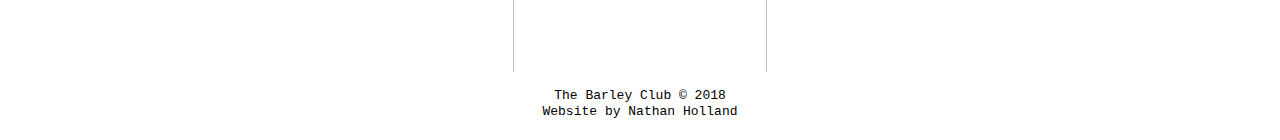
==== commit a11c8f7f: "Wed 16.01.19" ====
--- a/index.html
+++ b/index.html
@@ -43,8 +43,8 @@
 
 
         <a href="index.html"><div class="mobile-navbar__logo-wrapper">
-          <img class="mobile-navbar__logo" src="images/logo-inverted.png" />
-          <img class="mobile-navbar__title" src="images/title-inverted.png" />
+          <img class="mobile-navbar__logo" src="images/logo.png" />
+          <h1 class="mobile-navbar__title">THE BARLEY CLUB</h1>
         </div></a>
 
         <div class="mobile-navbar__button">
@@ -58,8 +58,8 @@
       <div class="navbar">
 
         <a href="index.html"><div class="navbar__logo-wrapper">
-          <img class="navbar__logo" src="images/logo-inverted.png" />
-          <img class="navbar__title" src="images/title-inverted.png" />
+          <img class="navbar__logo" src="images/logo.png" />
+          <h1 class="navbar__title">THE BARLEY CLUB</h1>
         </div></a>
 
         <ul>
@@ -81,7 +81,10 @@
 
 
       <div class="first-bar">
-        <div class="first-bar__gmap"></div>
+        <div class="first-bar__gmap">
+          <p class="page__title">Opening Hours</p>
+          <p class="page__line">Thursday: &nbsp; 7pm - 10.30pm<br />Friday: &nbsp; 7.00pm - 11.00pm<br />Saturday: &nbsp; 7.00pm - 11.00pm<br />Sunday: &nbsp; 12.00pm - 3.00pm</p>
+        </div>
 
         <div class="first-bar__copy">
           <h1 class="first-bar__title">WELCOME TO THE BARLEY CLUB</h1>
@@ -159,10 +162,8 @@
 
         <div class="footer__section">
           <a href="https://www.facebook.com/TheBarleyClub/" target="_blank"><img src="images/fb.png" class="footer__media-link" /></a>
-          <img src="images/twitter.png" class="footer__media-link" />
-          <br />
-          <img src="images/insta.png" class="footer__media-link" />
-          <img src="images/email.png" class="footer__media-link" />
+          <a href="https://www.instagram.com/thebarleyclub/?hl=en" target="_blank"><img src="images/twitter.png" class="footer__media-link" /></a>
+          <a href="https://twitter.com/TheBarleyClub" target="_blank"><img src="images/insta.png" class="footer__media-link" /></a>
         </div>
 
       </div>
--- a/styles/modules/header.min.css
+++ b/styles/modules/header.min.css
@@ -1 +1 @@
-.mobile-navbar{background-color:black;text-align:center;font-family:'Archivo Narrow';color:floralwhite}.mobile-navbar__logo-wrapper{display:flex;flex-direction:column;justify-content:center;align-items:center}.mobile-navbar__logo{padding:10px 0;width:45vw;max-width:280px}.mobile-navbar__title{width:80vw;max-width:500px}.mobile-navbar__button{font-size:1.3em;padding:30px 0 20px 0;display:flex;justify-content:center;align-items:center}.mobile-navbar__burger{padding-left:10px;width:25px;height:25px}.dropdown{text-align:right;background-color:black;position:absolute;font-family:'Archivo Narrow';color:floralwhite;width:100%;display:none}.dropdown__cross{padding:40px 20px 10px 0;width:30px}.dropdown__link-wrapper{padding:0 0 20px 20vw}.dropdown__link{padding:25px 20px 6px 0;list-style:none;border-bottom:2px dotted grey;font-size:1.8em}.navbar{background-color:black;color:floralwhite;display:none;justify-content:space-between;align-items:center;padding:15px 50px}.navbar__logo-wrapper{display:flex;align-items:center}.navbar__logo{width:80px}.navbar__title{margin-left:20px;width:380px}.navbar__link{float:left;list-style:none;margin-left:25px;font-family:'Archivo Narrow';font-size:1.1em;transition:0.25s}.navbar__link:hover{color:grey}@media (min-width: 1200px){.mobile-navbar{display:none}.navbar{display:flex}}
+.mobile-navbar{background-color:black;text-align:center;font-family:'Archivo Narrow';color:floralwhite}.mobile-navbar__logo-wrapper{display:flex;flex-direction:column;justify-content:center;align-items:center}.mobile-navbar__logo{padding:10px 0;width:45vw;max-width:280px}.mobile-navbar__title{font-family:"Archivo Narrow";font-size:2.5em;font-weight:lighter}.mobile-navbar__button{font-size:1.3em;padding:30px 0 20px 0;display:flex;justify-content:center;align-items:center}.mobile-navbar__burger{padding-left:10px;width:25px;height:25px}.dropdown{text-align:right;background-color:black;position:absolute;font-family:'Archivo Narrow';color:floralwhite;width:100%;display:none}.dropdown__cross{padding:40px 20px 10px 0;width:30px}.dropdown__link-wrapper{padding:0 0 20px 20vw}.dropdown__link{padding:25px 20px 6px 0;list-style:none;border-bottom:2px dotted grey;font-size:1.8em}.navbar{background-color:black;color:floralwhite;display:none;justify-content:space-between;align-items:center;padding:15px 50px}.navbar__logo-wrapper{display:flex;align-items:center}.navbar__logo{width:80px}.navbar__title{margin-left:20px;font-family:"Archivo Narrow";font-size:2.5em;font-weight:lighter}.navbar__link{float:left;list-style:none;margin-left:25px;font-family:'Archivo Narrow';font-size:1.1em;transition:0.25s}.navbar__link:hover{color:grey}@media (min-width: 600px){.mobile-navbar__logo{padding:20px 0}}@media (min-width: 1200px){.mobile-navbar{display:none}.navbar{display:flex}}
--- a/styles/modules/footer.min.css
+++ b/styles/modules/footer.min.css
@@ -1 +1 @@
-.subscription{background-color:black;color:floralwhite;padding:70px 20px;text-align:center}.subscription--home{padding:100px 20px}.subscription__title{padding-bottom:50px;font-family:"Archivo Narrow";font-size:2.5em}.subscription__form{padding-top:40px;display:flex;justify-content:center}.subscription__form--home{padding-bottom:60px}.subscription__email{height:50px;width:60vw;max-width:400px;border:none;padding:0 0 0 15px;border-top-left-radius:8px;border-bottom-left-radius:8px;font-size:1.2em}.subscription__submit{height:50px;background-color:dodgerblue;border:none;color:floralwhite;border-top-right-radius:8px;border-bottom-right-radius:8px;font-size:1.2em;padding:0 10px}.footer{display:flex;flex-direction:column;justify-content:center;align-items:center;text-align:center;padding:30px 0}.footer__section{font-size:1.3em;padding:50px 10vw}.footer__section--cta{font-weight:bold}.footer__section--middle{border-top:1px solid silver;border-bottom:1px solid silver;font-family:'Archivo Narrow'}.footer__booking-link{color:floralwhite;padding:15px 40px;margin-top:20px;background-color:black;border-radius:12px;display:inline-block;transition:0.25s}.footer__booking-link:hover{color:grey}.footer__title{font-size:1.1em;font-weight:bold;padding-bottom:5px}.footer__media-link{width:65px}.copyright{font-family:monospace;padding-bottom:20px;text-align:center}@media (min-width: 600px){.footer{flex-direction:row;padding:5px 0}.footer__section{padding:70px 30px}.footer__section--middle{border-top:none;border-bottom:none;border-left:1px solid silver;border-right:1px solid silver;font-family:'Archivo Narrow'}.footer__booking-link{padding:15px 20px}}@media (min-width: 1200px){.footer__section{width:15%}.footer__booking-link{padding:15px 40px}}@media (min-width: 1500px){.subscription{padding:70px 0;font-size:1.1em}.subscription--home{padding:150px 0}.subscription__title{padding-bottom:50px;font-size:2.5em}.subscription__form--home{padding-bottom:60px}.subscription__email{width:300px;height:50px}.subscription__submit{width:130px;height:50px}}
+.subscription{background-color:black;color:floralwhite;padding:70px 20px;text-align:center}.subscription--home{padding:100px 20px}.subscription__title{padding-bottom:50px;font-family:"Archivo Narrow";font-size:2.5em}.subscription__form{padding-top:40px;display:flex;justify-content:center}.subscription__form--home{padding-bottom:60px}.subscription__email{height:50px;width:60vw;max-width:400px;border:none;padding:0 0 0 15px;border-top-left-radius:8px;border-bottom-left-radius:8px;border-top-right-radius:0;border-bottom-right-radius:0;font-size:1.2em}.subscription__submit{height:50px;background-color:dodgerblue;border:none;color:floralwhite;border-top-right-radius:8px;border-bottom-right-radius:8px;border-top-left-radius:0;border-bottom-left-radius:0;font-size:1.2em;padding:0 10px;margin:0;-webkit-appearance:none;-moz-appearance:none;appearance:none}.footer{display:flex;flex-direction:column;justify-content:center;align-items:center;text-align:center;padding:30px 0}.footer__section{font-size:1.3em;padding:50px 10vw;font-family:'Archivo Narrow'}.footer__section--cta{font-weight:bold}.footer__section--middle{border-top:1px solid silver;border-bottom:1px solid silver}.footer__booking-link{color:floralwhite;padding:15px 40px;margin-top:20px;background-color:black;border-radius:12px;display:inline-block;transition:0.25s}.footer__booking-link:hover{color:grey}.footer__title{font-size:1.1em;font-weight:bold;padding-bottom:5px}.footer__media-link{width:65px}.copyright{font-family:monospace;padding-bottom:20px;text-align:center}@media (min-width: 600px){.footer{flex-direction:row;padding:15px 0;height:250px}.footer__section{padding:70px 30px;width:25%}.footer__section--middle{border-top:none;border-bottom:none;border-left:1px solid silver;border-right:1px solid silver;font-family:'Archivo Narrow'}.footer__booking-link{padding:15px 20px}}@media (min-width: 1200px){.footer__section{width:15%}.footer__booking-link{padding:15px 40px}}@media (min-width: 1500px){.subscription{padding:70px 0;font-size:1.1em}.subscription--home{padding:150px 0}.subscription__title{padding-bottom:50px;font-size:2.5em}.subscription__form--home{padding-bottom:60px}.subscription__email{width:300px;height:50px}.subscription__submit{width:130px;height:50px}}
--- a/styles/home.min.css
+++ b/styles/home.min.css
@@ -1 +1 @@
-.hero{background-image:URL("../images/hero-filter.jpg");background-size:cover;background-position:bottom;height:500px}.first-bar{display:flex;flex-direction:column-reverse}.first-bar__gmap{background-image:URL("../images/gmaps.png");background-size:cover;background-position:center;height:400px}.first-bar__copy{display:flex;flex-direction:column;justify-content:center;padding:150px 20px;margin:0 auto;text-align:justify;font-family:"lato";max-width:750px}.first-bar__title{font-family:"Archivo Narrow";padding-bottom:20px;font-size:2.5em;text-align:left}.booking-cta{height:400px;background-image:URL("../images/dinner-b&w.jpg");background-size:cover;background-position:center;color:floralwhite;display:flex;flex-direction:column;justify-content:center;text-align:center;font-size:2.5em}.booking-cta__text{font-family:"Archivo Narrow";font-weight:normal;color:white}.contact-section{display:flex;flex-direction:column-reverse;justify-content:center;padding:100px 20px}.contact-form__wrapper{padding-top:50px}.contact-form__title{font-family:"Archivo Narrow";font-size:2.5em;text-align:center}.contact-form{padding-top:40px;display:flex;flex-direction:column}.contact-form__input-wrapper{display:flex;justify-content:space-between;flex-direction:column}.contact-form__input{height:50px;font-size:20px;border:none;border-radius:8px;padding:0 20px;background-color:gainsboro;margin-top:10px}.contact-form__text-area{resize:none;font-size:20px;height:200px;margin:10px 0;padding:20px 20px 0 20px;border:none;border-radius:8px;background-color:gainsboro}.contact-form__submit{height:50px;border-radius:10px;font-size:1.5em;padding:0 30px;margin:0 auto;background-color:black;border:none;color:floralwhite}.contact-text{font-size:1.2em}@media (min-width: 600px){.first-bar__copy{padding:200px 12%}.first-bar__gmap{height:500px}.booking-cta{height:500px}.contact-section{padding:150px 12%}}@media (min-width: 900px){.contact-form{padding-top:70px;width:700px;margin:0 auto}.contact-form__input-wrapper{flex-direction:row}.contact-form__input{width:28%;height:50px;margin:0;font-size:1.2em;padding-left:10px}.contact-form__text-area{font-size:1.7em;padding:10px 0 0 10px;margin:20px 0;height:200px}.contact-form__submit{height:50px;width:150px;font-size:1.4em}}@media (min-width: 1200px){.hero{height:700px}.first-bar{display:grid;grid-template-columns:35% 65%;height:500px}.first-bar__gmap{height:auto}.first-bar__copy{width:70%;padding:0;font-size:1.2em}.first-bar__title{font-size:2em}.booking-cta__text{padding-left:50%}.contact-section{flex-direction:row;padding:150px 0;align-items:center}.contact-form__wrapper{padding:0 100px 0 0}.contact-form__title{font-size:2.5em}.contact-text{width:350px;font-size:1em}}
+.hero{background-image:URL("../images/hero-filter.jpg");background-size:cover;background-position:bottom;height:500px}.first-bar{display:flex;flex-direction:column-reverse}.first-bar__gmap{height:400px;display:flex;flex-direction:column;justify-content:center;align-items:center;background-color:black;color:floralwhite}.first-bar__copy{display:flex;flex-direction:column;justify-content:center;padding:150px 20px;margin:0 auto;text-align:justify;font-family:"lato";max-width:750px}.first-bar__title{font-family:"Archivo Narrow";padding-bottom:20px;font-size:2.5em;text-align:left}.booking-cta{height:400px;background-image:URL("../images/dinner-filter.jpg");background-size:cover;background-position:center;color:floralwhite;display:flex;flex-direction:column;justify-content:center;text-align:center;font-size:2.5em}.booking-cta__text{font-family:"Archivo Narrow";font-weight:normal;color:white}.contact-section{display:flex;flex-direction:column-reverse;justify-content:center;padding:100px 20px}.contact-form__wrapper{padding-top:50px}.contact-form__title{font-family:"Archivo Narrow";font-size:2.5em;text-align:center}.contact-form{padding-top:40px;display:flex;flex-direction:column}.contact-form__input-wrapper{display:flex;justify-content:space-between;flex-direction:column}.contact-form__input{height:50px;font-size:20px;border:none;border-radius:8px;padding:0 20px;background-color:gainsboro;margin-top:10px}.contact-form__text-area{resize:none;font-size:20px;height:200px;margin:10px 0;padding:20px 20px 0 20px;border:none;border-radius:8px;background-color:gainsboro}.contact-form__submit{height:50px;border-radius:10px;font-size:1.5em;padding:0 30px;margin:0 auto;background-color:black;border:none;color:floralwhite;-webkit-appearance:none;-moz-appearance:none;appearance:none}.contact-text{font-size:1.2em}@media (min-width: 600px){.first-bar__copy{padding:200px 12%}.first-bar__gmap{height:500px}.booking-cta{height:500px}.contact-section{padding:150px 12%}}@media (min-width: 900px){.contact-form{padding-top:70px;width:700px;margin:0 auto}.contact-form__input-wrapper{flex-direction:row}.contact-form__input{width:28%;height:50px;margin:0;font-size:1.2em;padding-left:10px}.contact-form__text-area{font-size:1.7em;padding:10px 0 0 10px;margin:20px 0;height:200px}.contact-form__submit{height:50px;width:150px;font-size:1.4em}}@media (min-width: 1200px){.hero{height:700px}.first-bar{display:grid;grid-template-columns:35% 65%;height:500px}.first-bar__gmap{height:auto}.first-bar__copy{width:70%;padding:0;font-size:1.2em}.first-bar__title{font-size:2em}.booking-cta__text{padding-left:50%}.contact-section{flex-direction:row;padding:150px 0;align-items:center}.contact-form__wrapper{padding:0 100px 0 0}.contact-form__title{font-size:2.5em}.contact-text{width:350px;font-size:1em}}
